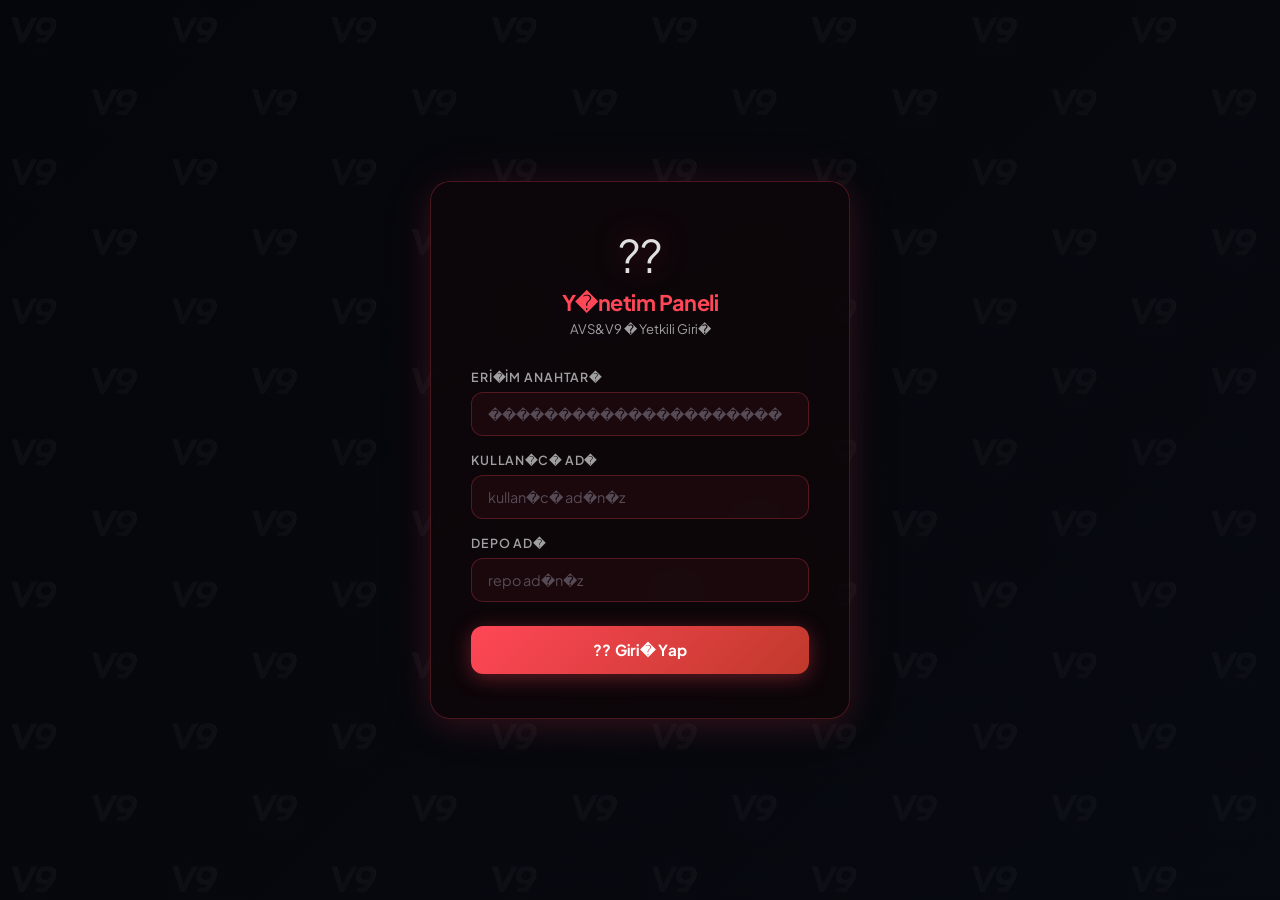
==== admin.html @ 664468aa "13.08.21.58" ====
<!DOCTYPE html>
<html lang="tr" data-theme="dark" data-admin-page>

<head>
    <meta charset="UTF-8">
    <meta name="viewport" content="width=device-width, initial-scale=1.0">
    <title>Y�netim Paneli | AVS&V9</title>
    <meta name="robots" content="noindex, nofollow">
    <link rel="icon" type="image/png" href="resimler/site-ikonu.webp">

    <link rel="preconnect" href="https://fonts.googleapis.com">
    <link rel="preconnect" href="https://fonts.gstatic.com" crossorigin>
    <link rel="stylesheet"
        href="https://fonts.googleapis.com/css2?family=Plus+Jakarta+Sans:ital,wght@0,300;0,400;0,500;0,600;0,700;0,800;1,400&display=swap">

    <link rel="stylesheet" href="style.css">
    <link rel="stylesheet" href="admin.css">
</head>

<body>

    <!-- ======= Y�KLEME OVERLAY ======= -->
    <div class="admin-loading" id="adminLoading">
        <div class="admin-loading-spinner"></div>
        <div class="admin-loading-text" id="adminLoadingText">Kaydediliyor...</div>
    </div>

    <!-- ======= TOAST MESAJLARI ======= -->
    <div class="admin-toast-wrap" id="adminToastWrap"></div>

    <!-- ======= G�R�� EKRANI ======= -->
    <div id="adminLoginScreen" class="admin-login-wrap" style="display:none;">
        <div class="admin-login-card">
            <div class="admin-login-logo">??</div>
            <h1 class="admin-login-title">Y�netim Paneli</h1>
            <p class="admin-login-sub">AVS&V9 � Yetkili Giri�</p>

            <div class="admin-field">
                <label for="adminGithubToken">Eri�im Anahtar�</label>
                <input type="password" id="adminGithubToken" placeholder="���������������������" autocomplete="off"
                    spellcheck="false">
            </div>
            <div class="admin-field">
                <label for="adminRepoOwner">Kullan�c� Ad�</label>
                <input type="text" id="adminRepoOwner" placeholder="kullan�c� ad�n�z" autocomplete="off">
            </div>
            <div class="admin-field">
                <label for="adminRepoName">Depo Ad�</label>
                <input type="text" id="adminRepoName" placeholder="repo ad�n�z" autocomplete="off">
            </div>

            <button class="admin-login-btn" id="adminLoginBtn">
                ?? Giri� Yap
            </button>
            <div class="admin-login-error" id="adminLoginError"></div>
        </div>
    </div>

    <!-- ======= ANA PANEL======= -->
    <div id="adminPanel" style="display:none;">

        <!-- NAVBAR -->
        <nav class="admin-navbar">
            <div class="admin-nav-brand">
                <span class="admin-nav-logo">??? AVS&V9</span>
                <span class="admin-nav-badge">Y�NET�M PANEL�</span>
            </div>
            <div class="admin-nav-controls">
                <button class="admin-nav-btn" id="adminThemeToggle" title="Temay� De�i�tir">
                    <span id="adminThemeIcon">??</span>
                </button>
                <button class="admin-nav-btn" id="adminLangToggle" title="Dili De�i�tir">
                    ?? <span id="adminLangLabel">TR</span>
                </button>
                <button class="admin-nav-btn" id="adminAutoTranslateBtn"
                    title="Bo� �ngilizce alanlar� otomatik �evir (Google Translate)">
                    ?? Otomatik �evir
                </button>
                <button class="admin-nav-btn admin-logout-btn" id="adminLogoutBtn">
                    ?? ��k�� Yap
                </button>
            </div>
        </nav>

        <!-- PANEL ��ER��� -->
        <div class="admin-page">
            <div class="admin-container">

                <div class="admin-page-header">
                    <h1 class="admin-page-title">?? Site Kontrol Merkezi</h1>
                    <p class="admin-page-sub">T�m de�i�iklikler otomatik olarak kaydedilir ve site 15 saniyede
                        g�ncellenir.</p>
                </div>

                <!-- SEKMELER -->
                <div class="admin-tabs" role="tablist">
                    <button class="admin-tab-btn active" data-tab="tab-anasayfa" role="tab">
                        ?? Anasayfa
                    </button>
                    <button class="admin-tab-btn" data-tab="tab-detay" role="tab">
                        ?? Proje Detaylar�
                    </button>
                    <button class="admin-tab-btn" data-tab="tab-sayfalar" role="tab">
                        ?? SSS &amp; Yasal
                    </button>
                    <button class="admin-tab-btn" data-tab="tab-sosyal" role="tab">
                        ?? Sosyal Medya
                    </button>
                </div>

                <!-- ============================================================
                     SEKME 1: ANASAYFA Y�NET�M�
                     ============================================================ -->
                <div class="admin-tab-content active" id="tab-anasayfa">

                    <div class="admin-card">
                        <div class="admin-card-header">
                            <h2 class="admin-card-title">
                                <span>???</span> Hero Carousel G�rselleri
                            </h2>
                            <span style="font-size:0.78rem;color:var(--text-secondary)">10 saniyede bir ge�i�</span>
                        </div>

                        <div class="slider-img-grid" id="sliderImgGrid">
                        </div>

                        <label class="admin-upload-area" id="sliderUploadArea" for="sliderFileInput">
                            <div class="upload-icon">??</div>
                            <div class="upload-text">
                                <strong>T�kla veya s�r�kle-b�rak</strong><br>
                                PNG, JPG, GIF, WebP � Max 5MB
                            </div>
                            <input type="file" id="sliderFileInput" accept="image/*,image/gif" multiple>
                        </label>
                    </div>

                    <!-- 1B: Projelerim Listesi -->
                    <div class="admin-card">
                        <div class="admin-card-header">
                            <h2 class="admin-card-title">
                                <span>??</span> Projelerim Listesi
                            </h2>
                            <button class="admin-btn admin-btn-primary admin-btn-sm" id="addProjectBtn">
                                + Yeni Proje
                            </button>
                        </div>

                        <div class="admin-project-list" id="adminProjectList">

                        </div>
                    </div>
                </div>

                <!-- ============================================================
                     : PROJE DETAY Y�NET�M�
                     ============================================================ -->
                <div class="admin-tab-content" id="tab-detay">

                    <div class="admin-card">
                        <div class="admin-card-header">
                            <h2 class="admin-card-title"><span>??</span> Proje Se�</h2>
                        </div>
                        <div class="admin-project-selector" id="detailProjectSelector">

                        </div>
                    </div>


                    <div id="detailEditorWrap" style="display:none;">

                        <div class="admin-card">
                            <div class="admin-card-header">
                                <h2 class="admin-card-title"><span>??</span> Proje G�rselleri</h2>
                                <span style="font-size:0.75rem;color:var(--text-secondary)">Dikey � portre modunda,
                                    Yatay � tam geni�lik a��l�r</span>
                            </div>
                            <div class="screenshot-grid" id="screenshotGrid"></div>
                            <label class="admin-upload-area" for="screenshotFileInput">
                                <div class="upload-icon">??</div>
                                <div class="upload-text">
                                    <strong>G�rsel ekle</strong><br>
                                    PNG, JPG, WebP � Dikey veya Yatay olabilir
                                </div>
                                <input type="file" id="screenshotFileInput" accept="image/*" multiple>
                            </label>
                        </div>

                        <div class="admin-card">
                            <div class="admin-card-header">
                                <h2 class="admin-card-title"><span>???</span> Proje Kimlik Bilgileri</h2>
                            </div>

                            <div style="display:grid;grid-template-columns:1fr 1fr;gap:14px;">
                                <div class="admin-form-group">
                                    <label>Proje Ad� (TR)</label>
                                    <input type="text" id="detailName">
                                </div>
                                <div class="admin-form-group">
                                    <label>Proje Ad� (EN)</label>
                                    <input type="text" id="detailNameEN">
                                </div>
                            </div>

                            <div style="display:grid;grid-template-columns:1fr 1fr 1fr;gap:14px;">
                                <div class="admin-form-group">
                                    <label>Uygulama Boyutu</label>
                                    <input type="text" id="detailSize" placeholder="~15 MB">
                                </div>
                                <div class="admin-form-group">
                                    <label>Ya� S�n�r�</label>
                                    <input type="text" id="detailAgeRating" placeholder="3+">
                                </div>
                            </div>

                            <div class="admin-form-group">
                                <label>?? Sistem Gereksinimleri (Her sat�ra bir gereksinim)</label>
                                <textarea id="detailRequirements" rows="3"
                                    placeholder="?? Min. Android 8.0&#10;?? 2GB RAM"></textarea>
                            </div>

                            <div class="admin-form-group">
                                <label>Uygulama Logosu (Dosya yolu veya URL)</label>
                                <input type="text" id="detailLogo" placeholder="resimler/uygulama_logo.webp">
                            </div>
                            <div class="admin-form-group">
                                <label>Kapak G�rseli (Proje listesi i�in)</label>
                                <input type="text" id="detailThumbnail" placeholder="resimler/projeler-resmi1.webp">
                            </div>

                            <!-- Android / Play Store Toggle -->
                            <div class="admin-toggle-row" id="androidToggleRow">
                                <div>
                                    <div class="admin-toggle-label">?? Android / Play Store Entegrasyonu</div>
                                    <div class="admin-toggle-desc">�ndirme say�s�, puan, izinler ve Play Store butonu
                                        g�r�ns�n m�?</div>
                                </div>
                                <label class="admin-toggle">
                                    <input type="checkbox" id="detailIsAndroid">
                                    <span class="admin-toggle-slider"></span>
                                </label>
                            </div>

                            <!-- Play Store Alanlar� -->
                            <div id="playStoreFields"
                                style="display:none;margin-top:14px;padding-top:14px;border-top:1px solid var(--admin-border);">
                                <div
                                    style="display:grid;grid-template-columns:1fr 1fr 1fr;gap:14px;margin-bottom:14px;">
                                    <div class="admin-form-group">
                                        <label>�ndirme Say�s�</label>
                                        <input type="text" id="detailDownloads" placeholder="10B+">
                                    </div>
                                    <div class="admin-form-group">
                                        <label>Puan</label>
                                        <input type="text" id="detailRating" placeholder="4.8 ?">
                                    </div>
                                    <div class="admin-form-group">
                                        <label>Min. Android</label>
                                        <input type="text" id="detailMinAndroid" placeholder="Android 8.0 / API 26">
                                    </div>
                                </div>
                                <div class="admin-form-group">
                                    <label>Play Store Linki</label>
                                    <input type="url" id="detailPlayStoreUrl"
                                        placeholder="https://play.google.com/store/apps/details?id=...">
                                </div>
                                <div class="admin-form-group">
                                    <label>Gerekli �zinler (Her sat�ra bir izin)</label>
                                    <textarea id="detailPermissions" rows="4"
                                        placeholder="?? Konum (�n plan & Arka plan)&#10;?? Bildirimler&#10;?? �nternet Eri�imi"></textarea>
                                </div>
                            </div>
                        </div>

                        <!-- : Uygulama Hakk�nda -->
                        <div class="admin-card">
                            <div class="admin-card-header">
                                <h2 class="admin-card-title"><span>??</span> Uygulama Hakk�nda</h2>
                            </div>
                            <div class="admin-form-group">
                                <label>A��klama (TR) � Her paragraf ayr� sat�r</label>
                                <textarea id="detailDescTR" rows="5"
                                    placeholder="V9 uygulamas�...&#10;&#10;�zellik a��klamalar�...&#10;&#10;?? �zellik 1 | ?? �zellik 2"></textarea>
                            </div>
                            <div class="admin-form-group">
                                <label>A��klama (EN) � Her paragraf ayr� sat�r</label>
                                <textarea id="detailDescEN" rows="5"
                                    placeholder="V9 app...&#10;&#10;Feature descriptions...&#10;&#10;?? Feature 1 | ?? Feature 2"></textarea>
                            </div>
                        </div>

                        <!-- : S�r�m Ge�mi�i -->
                        <div class="admin-card">
                            <div class="admin-card-header">
                                <h2 class="admin-card-title"><span>??</span> S�r�m Ge�mi�i</h2>
                                <button class="admin-btn admin-btn-primary admin-btn-sm" id="addChangelogBtn">
                                    + Yeni S�r�m
                                </button>
                            </div>
                            <div class="changelog-list" id="changelogList"></div>
                        </div>


                        <div style="display:flex;justify-content:flex-end;gap:12px;margin-top:4px;">
                            <button class="admin-btn admin-btn-primary admin-btn-lg" id="saveDetailBtn">
                                ?? De�i�iklikleri Kaydet
                            </button>
                        </div>
                    </div>
                </div>

                <!-- ============================================================
                     SEKME 3: SSS & YASAL SAYFALAR
                     ============================================================ -->
                <div class="admin-tab-content" id="tab-sayfalar">


                    <div class="admin-card">
                        <div class="admin-card-header">
                            <h2 class="admin-card-title"><span>?</span> SSS Y�netimi</h2>
                            <button class="admin-btn admin-btn-primary admin-btn-sm" id="addFaqCatBtn">
                                + Kategori Ekle
                            </button>
                        </div>
                        <div id="faqAdminList"></div>
                    </div>

                    <!-- SSS Kaydet -->
                    <div style="display:flex;justify-content:flex-end;margin-bottom:24px;">
                        <button class="admin-btn admin-btn-primary admin-btn-lg" id="saveFaqBtn">
                            ?? SSS Kaydet
                        </button>
                    </div>

                    <!-- : Gizlilik Politikas� -->
                    <div class="admin-card">
                        <div class="admin-card-header">
                            <h2 class="admin-card-title"><span>??</span> Gizlilik Politikas�</h2>
                            <button class="admin-btn admin-btn-sm" id="addPrivacySecBtn">+ B�l�m Ekle</button>
                        </div>
                        <div class="legal-date-row">
                            <label>Son G�ncelleme:</label>
                            <input type="date" id="privacyDate">
                            <button class="admin-btn admin-btn-sm" id="setPrivacyTodayBtn">?? Bug�n</button>
                        </div>
                        <div id="privacyAdminList"></div>
                    </div>

                    <!-- : Kullan�m Ko�ullar� -->
                    <div class="admin-card">
                        <div class="admin-card-header">
                            <h2 class="admin-card-title"><span>??</span> Kullan�m Ko�ullar�</h2>
                            <button class="admin-btn admin-btn-sm" id="addTermsSecBtn">+ B�l�m Ekle</button>
                        </div>
                        <div class="legal-date-row">
                            <label>Son G�ncelleme:</label>
                            <input type="date" id="termsDate">
                            <button class="admin-btn admin-btn-sm" id="setTermsTodayBtn">?? Bug�n</button>
                        </div>
                        <div id="termsAdminList"></div>
                    </div>

                    <!-- Yasal Kaydet -->
                    <div style="display:flex;justify-content:flex-end;gap:12px;margin-top:4px;">
                        <button class="admin-btn admin-btn-primary admin-btn-lg" id="saveLegalBtn">
                            ?? Yasal Sayfalar� Kaydet
                        </button>
                    </div>
                </div>

                <!-- ============================================================
                     SEKME 4: SOSYAL MEDYA Y�NET�M�
                     ============================================================ -->
                <div class="admin-tab-content" id="tab-sosyal">
                    <div class="admin-card">
                        <div class="admin-card-header">
                            <div>
                                <h2 class="admin-card-title">
                                    <span>??</span> Sosyal Medya Ak�� Y�netimi
                                </h2>
                                <p style="font-size:0.8rem;color:var(--text-secondary);margin:4px 0 0;">
                                    Instagram, TikTok, YouTube ve X (Twitter) hesaplar�ndan g�ncel payla��mlar.
                                </p>
                            </div>
                            <button class="admin-btn admin-btn-primary admin-btn-lg" id="fetchSocialFeedBtn">
                                ?? Rastgele G�nderi �ek / Yenile
                            </button>
                        </div>

                        <div
                            style="padding:12px 16px;background:rgba(255,71,87,0.06);border:1px solid var(--admin-border);border-radius:12px;margin-bottom:20px;font-size:0.82rem;color:var(--text-secondary);">
                            ?? <strong>Overwriting Kural�:</strong> Her yenilemede yeni g�nderiler eskilerinin �zerine
                            yaz�l�r. B�ylece sunucuda gereksiz dosya veya i�erik birikmesi tamamen �nlenir. Videolar�n
                            sadece kapak g�rselleri �ekilir.
                        </div>

                        <div class="admin-card-header" style="margin-bottom:12px;">
                            <span style="font-size:0.85rem;font-weight:700;color:var(--admin-accent);"
                                id="socialLastUpdatedLabel">
                                Son G�ncelleme: -
                            </span>
                        </div>

                        <div class="slider-img-grid" id="socialAdminList"
                            style="grid-template-columns: repeat(auto-fill, minmax(230px, 1fr));">
                        </div>
                    </div>
                </div>

            </div>
        </div>


        <div class="admin-save-bar" id="adminSaveBar">
            <div class="admin-save-bar-text">Kaydedilmemi� de�i�iklikler var</div>
            <div class="admin-save-actions">
                <button class="admin-btn admin-btn-sm" id="discardChangesBtn">�ptal</button>
                <button class="admin-btn admin-btn-primary admin-btn-sm" id="saveAllBtn">?? Hepsini Kaydet</button>
            </div>
        </div>

    </div>

    <!-- ======= MODALLER ======= -->


    <div class="verification-modal" id="projectModal" aria-hidden="true" inert>
        <div class="verification-card" role="dialog"
            style="max-width:520px;width:95%;border:1.5px solid var(--admin-border);max-height: 90vh;overflow-y: auto;">
            <h3 id="projectModalTitle" style="color:var(--admin-accent);margin:0 0 20px;">Proje Ekle</h3>
            <div style="display:grid;gap:12px;">
                <div class="admin-form-group">
                    <label>Proje Ad� (TR)</label>
                    <input type="text" id="pmName" placeholder="V9 Uygulama Ad�">
                </div>
                <div class="admin-form-group">
                    <label>Proje Ad� (EN)</label>
                    <input type="text" id="pmNameEN" placeholder="V9 App Name">
                </div>
                <div class="admin-form-group">
                    <label>K�sa A��klama (TR)</label>
                    <textarea id="pmDesc" rows="2" placeholder="K�sa a��klama..."></textarea>
                </div>
                <div class="admin-form-group">
                    <label>Slug (URL k�sm�)</label>
                    <input type="text" id="pmSlug" placeholder="yeni-proje">
                </div>
                <div class="admin-form-group">
                    <label>Durum</label>
                    <div id="pmStatusContainer" style="display:flex; flex-direction:column; gap:8px;"></div>
                    <button type="button" class="admin-btn admin-btn-sm" id="pmAddStatusBtn" style="margin-top:8px;">?
                        Yeni Durum Ekle</button>
                </div>
                <div class="admin-form-group">
                    <label>Etiketler (virg�lle ayr�lm��)</label>
                    <input type="text" id="pmTags" placeholder="?? Mobil, ??? Harita">
                </div>
                <div class="admin-form-group">
                    <label>Kapak G�rseli URL veya Dosya Yolu</label>
                    <input type="text" id="pmThumbnail" placeholder="resimler/proje-kapak.webp">
                </div>
                <div class="admin-form-group" style="margin-top:-8px;">
                    <label>veya Dosyadan Y�kle</label>
                    <label class="admin-upload-area" for="pmThumbnailFile" style="padding:16px 20px;">
                        <div class="upload-icon" style="font-size:1.6rem;margin-bottom:4px;">??</div>
                        <div class="upload-text" style="font-size:0.78rem;">Kapak g�rseli se� (16:9 �nerilen)</div>
                        <input type="file" id="pmThumbnailFile" accept="image/*">
                    </label>
                </div>
            </div>
            <div class="verification-actions" style="margin-top:20px;">
                <button class="verify-btn" id="projectModalSave" style="background:var(--admin-accent);">??
                    Kaydet</button>
                <button class="cancel-btn" id="projectModalCancel">�ptal</button>
            </div>
        </div>
    </div>

    <div class="verification-modal" id="changelogModal" aria-hidden="true" inert>
        <div class="verification-card" role="dialog"
            style="max-width:480px;width:95%;border:1.5px solid var(--admin-border);">
            <h3 id="changelogModalTitle" style="color:var(--admin-accent);margin:0 0 20px;">S�r�m Ekle</h3>
            <div style="display:grid;gap:12px;">
                <div style="display:grid;grid-template-columns:1fr 1fr;gap:12px;">
                    <div class="admin-form-group">
                        <label>Versiyon No</label>
                        <input type="text" id="clVersion" placeholder="v1.0.2">
                    </div>
                    <div class="admin-form-group">
                        <label>Tarih</label>
                        <input type="date" id="clDate">
                    </div>
                </div>
                <div class="admin-form-group">
                    <label>S�r�m T�r�</label>
                    <select id="clType">
                        <option value="major">?? Major (B�y�k G�ncelleme)</option>
                        <option value="minor">?? Minor (K���k G�ncelleme)</option>
                        <option value="fix">?? Fix (Hata D�zeltme)</option>
                        <option value="feature">?? �zellik Eklemesi</option>
                        <option value="initial">?? �lk S�r�m</option>
                    </select>
                </div>
                <div class="admin-form-group">
                    <label>De�i�iklikler (Her sat�ra bir madde)</label>
                    <textarea id="clNotes" rows="5"
                        placeholder="Yeni �zellik eklendi&#10;Hata d�zeltildi&#10;Performans iyile�tirildi"></textarea>
                </div>
            </div>
            <div class="verification-actions" style="margin-top:20px;">
                <button class="verify-btn" id="changelogModalSave" style="background:var(--admin-accent);">??
                    Kaydet</button>
                <button class="cancel-btn" id="changelogModalCancel">�ptal</button>
            </div>
        </div>
    </div>

    <!-- SSS Madde Ekle Modal -->
    <div class="verification-modal" id="faqItemModal" aria-hidden="true" inert>
        <div class="verification-card" role="dialog"
            style="max-width:480px;width:95%;border:1.5px solid var(--admin-border);">
            <h3 id="faqItemModalTitle" style="color:var(--admin-accent);margin:0 0 20px;">SSS Madde Ekle</h3>
            <div style="display:grid;gap:12px;">
                <div class="admin-form-group">
                    <label>Soru</label>
                    <input type="text" id="faqQ" placeholder="Uygulama neden...?">
                </div>
                <div class="admin-form-group">
                    <label>Cevap</label>
                    <textarea id="faqA" rows="4" placeholder="A��klama metni..."></textarea>
                </div>
            </div>
            <div class="verification-actions" style="margin-top:20px;">
                <button class="verify-btn" id="faqItemSave" style="background:var(--admin-accent);">?? Kaydet</button>
                <button class="cancel-btn" id="faqItemCancel">�ptal</button>
            </div>
        </div>
    </div>

    <script src="https://cdn.jsdelivr.net/npm/sortablejs@latest/Sortable.min.js"></script>
    <script src="script.js" defer></script>
    <script src="admin.js?v=3.2" defer></script>

    <!-- LiGHTBOX -->
    <div class="admin-lightbox" id="adminLightbox">
        <img id="adminLightboxImg" src="" alt="">
        <button class="admin-lightbox-close" id="adminLightboxClose">�</button>
    </div>

</body>

</html>
---- style.css ----
/* === RENKLER — Dark Mode  === */
:root {
    --bg-color: #121212;
    --surface-color: #1e1e1e;
    --text-primary: #e0e0e0;
    --text-secondary: #a0a0a0;
    --accent-color: #00adb5;
    --bg-gradient-start: rgba(6, 8, 15, 0.72);
    --bg-gradient-end: rgba(8, 12, 20, 0.78);
    --nav-bg: rgba(18, 18, 18, 0.8);
    --info-panel-bg: rgba(30, 30, 30, 0.9);
    --color-success: #2ecc71;
    --color-success-bg: rgba(46, 204, 113, 0.05);
    --color-success-ring: rgba(46, 204, 113, 0.12);
    --color-error: #e74c3c;
    --color-error-bg: rgba(231, 76, 60, 0.05);
    --color-error-ring: rgba(231, 76, 60, 0.12);
    --color-warning: #f0c830;
    --color-warning-bg: rgba(255, 200, 50, 0.10);
    --color-warning-border: rgba(255, 200, 50, 0.30);
    --card-max-width: min(95vw, 980px);
    --footer-bg: rgba(10, 10, 10, 0.85);
    --border-color: #333;
}

/* === Light Mode === */
[data-theme="light"] {
    --bg-color: #f4f6f9;
    --surface-color: #ffffff;
    --text-primary: #1a1a2e;
    --text-secondary: #5a5a7a;
    --accent-color: #008b92;
    --bg-gradient-start: rgba(220, 230, 245, 0.85);
    --bg-gradient-end: rgba(200, 215, 235, 0.90);
    --nav-bg: rgba(255, 255, 255, 0.85);
    --info-panel-bg: rgba(255, 255, 255, 0.95);
    --color-success: #1a9e52;
    --color-success-bg: rgba(26, 158, 82, 0.06);
    --color-success-ring: rgba(26, 158, 82, 0.14);
    --color-error: #c0392b;
    --color-error-bg: rgba(192, 57, 43, 0.06);
    --color-error-ring: rgba(192, 57, 43, 0.14);
    --color-warning: #b8860b;
    --color-warning-bg: rgba(184, 134, 11, 0.08);
    --color-warning-border: rgba(184, 134, 11, 0.25);
    --footer-bg: rgba(230, 235, 245, 0.95);
    --border-color: #d0d5df;
}

[data-theme="light"] body {
    background: linear-gradient(135deg, var(--bg-gradient-start), var(--bg-gradient-end));
}

/* === SCROLLBAR === */
::-webkit-scrollbar {
    width: 8px;
}

::-webkit-scrollbar-track {
    background: var(--bg-color);
}

::-webkit-scrollbar-thumb {
    background: #333;
    border-radius: 10px;
}

::-webkit-scrollbar-thumb:hover {
    background: var(--accent-color);
}

/* === RESET === */
* {
    margin: 0;
    padding: 0;
    box-sizing: border-box;
    font-family: 'Plus Jakarta Sans', 'Segoe UI', sans-serif;
}


button:focus-visible,
a:focus-visible,
input:focus-visible,
textarea:focus-visible,
select:focus-visible {
    outline: 2px solid var(--accent-color);
    outline-offset: 3px;
    border-radius: 4px;
}

@media (prefers-reduced-motion: no-preference) {
    html {
        scroll-behavior: smooth;
    }
}

html {
    overflow-x: hidden;
}

body {
    min-height: 100vh;
    background:
        linear-gradient(135deg, var(--bg-gradient-start), var(--bg-gradient-end)),
        url("resimler/arkaplan.webp") center/cover no-repeat fixed;
    color: var(--text-primary);
    transition: background-color 0.35s ease, color 0.35s ease;
}

body.modal-open {
    overflow: hidden !important;
}

/* === BÖLÜM KAPETİCİ === */
.snap-container {
    min-height: 100vh;
    background: transparent;
}


/* === NAV === */
.navbar {
    position: fixed;
    top: 0;
    width: 100%;
    padding: 0.875rem 2.5rem;
    display: flex;
    justify-content: space-between;
    align-items: center;
    background: var(--nav-bg);
    backdrop-filter: blur(15px);
    z-index: 1000;
    border-bottom-left-radius: 20px;
    border-bottom-right-radius: 20px;
    box-shadow: 0 4px 15px rgba(0, 0, 0, 0.3);
    gap: 16px;
    transition: background 0.35s ease;
}

.logo {
    font-weight: bold;
    font-size: 1.5rem;
    color: var(--text-primary);
    flex-shrink: 0;
}

.nav-links {
    list-style: none;
    display: flex;
    gap: 24px;
    flex: 1;
    justify-content: center;
}

.nav-links a {
    text-decoration: none;
    color: var(--text-primary);
    font-weight: 600;
    position: relative;
    padding-bottom: 2px;
    font-size: 0.92rem;
    transition: color 0.3s ease;
}

.nav-links a::after {
    content: '';
    position: absolute;
    bottom: -4px;
    left: 0;
    width: 0;
    height: 2px;
    background: var(--accent-color);
    border-radius: 2px;
    transition: width 0.3s ease;
}

.nav-links a:hover,
.nav-links a.active {
    color: var(--accent-color);
}

.nav-links a:hover::after,
.nav-links a.active::after {
    width: 100%;
}

/* === NAV KONTROL BUTONLARI (Tema / Dil) === */
.nav-controls {
    display: flex;
    align-items: center;
    gap: 8px;
    flex-shrink: 0;
}

.nav-ctrl-btn {
    display: flex;
    align-items: center;
    gap: 4px;
    background: rgba(0, 173, 181, 0.08);
    border: 1px solid rgba(0, 173, 181, 0.22);
    border-radius: 999px;
    padding: 6px 12px;
    cursor: pointer;
    font-size: 0.82rem;
    font-weight: 600;
    color: var(--text-primary);
    font-family: inherit;
    transition: background 0.25s ease, border-color 0.25s ease, transform 0.2s ease;
    white-space: nowrap;
}

.nav-ctrl-btn:hover {
    background: rgba(0, 173, 181, 0.18);
    border-color: var(--accent-color);
    transform: translateY(-2px);
}

/* === HAMBURGER === */
.hamburger {
    display: none;
    cursor: pointer;
    background: none;
    border: none;
    padding: 0;
    line-height: 0;
    min-width: 44px;
    min-height: 44px;
    align-items: center;
    justify-content: center;
    flex-direction: column;
    gap: 5px;
}

.hamburger:focus-visible {
    outline: 2px solid var(--accent-color);
    outline-offset: 4px;
    border-radius: 4px;
}

.hamburger .bar {
    display: block;
    width: 25px;
    height: 3px;
    margin: 5px auto;
    background-color: var(--text-primary);
    transition: all 0.3s ease-in-out;
    border-radius: 3px;
}

/* === BÖLÜMLER === */
.section {
    width: 100%;
    padding: 60px 20px;
    display: flex;
    flex-direction: column;
    align-items: center;
}

#anasayfa {
    min-height: calc(100vh - 60px);
    justify-content: center;
    padding-top: 100px;
    padding-bottom: 40px;
}

.section-title {
    font-size: clamp(1.8rem, 4vw, 2.5rem);
    margin-bottom: 20px;
    background: var(--surface-color);
    padding: 10px 40px;
    border-radius: 50px;
    border: 1px solid var(--border-color);
    display: inline-block;
    max-width: min(90vw, 600px);
    word-break: break-word;
    text-align: center;
    transition: background 0.35s ease, border-color 0.35s ease;
}

.section-intro {
    text-align: center;
    max-width: 700px;
    margin: 0 auto 28px;
    color: var(--text-secondary);
    font-size: 1rem;
    line-height: 1.7;
}

.info-panel {
    background: var(--info-panel-bg);
    border: 1px solid rgba(255, 255, 255, 0.08);
    border-radius: 24px;
    padding: 18px 24px;
    box-shadow: 0 8px 24px rgba(0, 0, 0, 0.2);
    backdrop-filter: blur(8px);
    transition: background 0.35s ease;
}

[data-theme="light"] .info-panel {
    border-color: rgba(0, 0, 0, 0.08);
}

.hero-panel {
    width: var(--card-max-width);
    max-width: var(--card-max-width);
    text-align: center;
    margin: 0 auto;
}

.hero-panel h1 {
    margin-bottom: 8px;
    font-size: clamp(2rem, 4vw, 3rem);
}

.hero-panel p {
    color: var(--text-secondary);
    font-size: 1.05rem;
    line-height: 1.7;
}

.scroll-indicator {
    display: flex;
    flex-direction: column;
    align-items: center;
    gap: 6px;
    margin-top: 18px;
    color: var(--text-secondary);
    font-size: 0.78rem;
    letter-spacing: 0.05em;
    opacity: 0.8;
}

.arrow-down {
    width: 10px;
    height: 10px;
    border-right: 2px solid var(--accent-color);
    border-bottom: 2px solid var(--accent-color);
    transform: rotate(45deg);
    animation: scrollBounce 1.8s infinite;
}

@keyframes scrollBounce {

    0%,
    20%,
    50%,
    80%,
    100% {
        transform: translateY(0) rotate(45deg);
    }

    40% {
        transform: translateY(6px) rotate(45deg);
    }

    60% {
        transform: translateY(3px) rotate(45deg);
    }
}

/* === SLIDER === */
.slider-container {
    width: var(--card-max-width);
    max-width: var(--card-max-width);
    height: clamp(360px, 58vh, 660px);
    position: relative;
    border-radius: 30px;
    overflow: hidden;
    box-shadow: 0 10px 30px rgba(0, 0, 0, 0.5);
    margin-bottom: 30px;
    background: #000;
}

.slide {
    width: 100%;
    height: 100%;
    object-fit: cover;
    object-position: center;
    position: absolute;
    opacity: 0;
    transition: opacity 1s ease-in-out;
}

.slide.active {
    opacity: 1;
}

/* === BENTO GRID === */
.bento-grid {
    display: grid;
    grid-template-columns: 2fr 1fr;
    grid-template-rows: auto auto;
    gap: 20px;
    width: var(--card-max-width);
    max-width: var(--card-max-width);
    margin: 0 auto;
}

.bento-card {
    display: flex;
    flex-direction: row;
    flex-wrap: wrap;
    align-items: stretch;
    min-height: 180px;
    border-radius: 20px;
    overflow: hidden;
    border: 1px solid rgba(255, 255, 255, 0.07);
    background: var(--surface-color);
    cursor: pointer;
    transition: transform 0.35s cubic-bezier(0.25, 0.8, 0.25, 1),
        box-shadow 0.35s cubic-bezier(0.25, 0.8, 0.25, 1),
        border-color 0.35s ease, background 0.35s ease;
    box-shadow: 0 4px 20px rgba(0, 0, 0, 0.3);
}

[data-theme="light"] .bento-card {
    border-color: rgba(0, 0, 0, 0.08);
    box-shadow: 0 4px 20px rgba(0, 0, 0, 0.1);
}


.bento-large {
    grid-row: span 2;
    box-shadow: inset 4px 0 0 var(--accent-color),
        0 6px 28px rgba(0, 173, 181, 0.18),
        0 2px 8px rgba(0, 0, 0, 0.3),
        0 0 40px rgba(0, 173, 181, 0.08);
}


.bento-card:hover {
    transform: translateY(-5px);
    box-shadow: 0 14px 38px rgba(0, 173, 181, 0.22), 0 2px 8px rgba(0, 0, 0, 0.4);
    border-color: var(--accent-color);
}

.bento-img-wrap {
    position: relative;
    width: 220px;
    flex-shrink: 0;
    overflow: hidden;
    align-self: stretch;
    display: flex;
    align-items: center;
    justify-content: center;
    background: var(--surface-color);
    transition: background 0.35s ease;
}

.bento-large .bento-img-wrap {
    width: 280px;
}

.bento-small .bento-img-wrap {
    width: 220px;
}

.bento-img-wrap img {
    width: 100%;
    height: 100%;
    object-fit: cover;
    max-width: 100%;
    object-position: center;
    display: block;
    transition: transform 0.45s ease;
}

.bento-card:hover .bento-img-wrap img {
    transform: scale(1.06);
}

.bento-overlay {
    position: absolute;
    top: 0;
    bottom: 0;
    right: 0;
    width: 25px;
    background: linear-gradient(to right, transparent, var(--surface-color));
    pointer-events: none;
    transition: background 0.35s ease;
}

.bento-body {
    flex: 1;
    padding: 18px 22px;
    display: flex;
    flex-direction: column;
    justify-content: center;
    gap: 8px;
    background: var(--surface-color);
    transition: background 0.35s ease;
}

.bento-large .bento-body {
    padding: 22px 28px;
}

.bento-body h3 {
    font-size: clamp(1rem, 2.5vw, 1.15rem);
    color: var(--text-primary);
    margin: 0;
    line-height: 1.35;
}

.bento-large .bento-body h3 {
    font-size: clamp(1.2rem, 3vw, 1.4rem);
}

.bento-body p {
    font-size: 0.83rem;
    color: var(--text-secondary);
    line-height: 1.55;
    margin: 0;
}

/* === ETİKETLER === */
.bento-tags {
    display: flex;
    flex-wrap: wrap;
    gap: 5px;
    margin-bottom: 6px;
}

.tag {
    display: inline-block;
    padding: 3px 9px;
    border-radius: 999px;
    font-size: 0.68rem;
    font-weight: 600;
    background: rgba(0, 173, 181, 0.12);
    color: var(--accent-color);
    border: 1px solid rgba(0, 173, 181, 0.25);
    letter-spacing: 0.02em;
}

.tag-live {
    background: rgba(0, 200, 120, 0.12);
    border-color: rgba(0, 200, 120, 0.35);
    color: var(--color-success);
}

.tag-soon {
    background: var(--color-warning-bg);
    border-color: var(--color-warning-border);
    color: var(--color-warning);
}

.tag-wip {
    background: rgba(100, 180, 255, 0.12);
    border-color: rgba(100, 180, 255, 0.35);
    color: #64b4ff;
}

.tag-inactive {
    background: rgba(160, 160, 160, 0.08);
    border-color: rgba(160, 160, 160, 0.20);
    color: var(--text-secondary);
    text-decoration: line-through;
    opacity: 0.75;
}

/* === HAKKINDA === */
.about-content {
    display: flex;
    flex-direction: column;
    align-items: center;
    width: 100%;
}

.skills-box {
    background: var(--surface-color);
    border: 1px solid var(--border-color);
    border-radius: 28px;
    padding: 22px 28px 24px;
    margin-top: 12px;
    width: var(--card-max-width);
    max-width: var(--card-max-width);
    text-align: center;
    box-shadow: 0 6px 20px rgba(0, 0, 0, 0.18);
    transition: background 0.35s ease, border-color 0.35s ease;
}

.skills-box-title {
    font-size: 0.88rem;
    font-weight: 700;
    color: var(--text-secondary);
    letter-spacing: 0.05em;
    text-transform: uppercase;
    margin: 0 0 14px;
}

.skills-chips {
    display: flex;
    flex-wrap: wrap;
    gap: 8px;
    justify-content: center;
}

.skill-chip {
    display: flex;
    align-items: center;
    gap: 6px;
    background: rgba(0, 173, 181, 0.07);
    border: 1px solid rgba(0, 173, 181, 0.18);
    border-radius: 999px;
    padding: 6px 14px;
    font-size: 0.82rem;
    font-weight: 500;
    color: var(--text-primary);
    cursor: default;
    transition: transform 0.22s ease, background 0.22s ease, border-color 0.22s ease;
}

.skill-chip:hover {
    transform: translateY(-3px);
    background: rgba(0, 173, 181, 0.15);
    border-color: var(--accent-color);
}

.skill-chip span {
    font-size: 1rem;
    line-height: 1;
}

.project-intro-box,
.about-intro-box {
    background: rgba(0, 173, 181, 0.06);
    border: 1px solid rgba(0, 173, 181, 0.20);
    border-radius: 28px;
    padding: 18px 28px;
    width: var(--card-max-width);
    max-width: var(--card-max-width);
    text-align: center;
    margin: 0 auto 20px;
    box-shadow: 0 4px 16px rgba(0, 173, 181, 0.08);
}

.project-intro-box p,
.about-intro-box p {
    color: var(--text-primary);
    font-size: 1.05rem;
    line-height: 1.65;
    font-weight: 500;
}

/* === KUTU ORTAK === */
.about-oval-box,
.contact-box {
    background: var(--surface-color);
    padding: clamp(24px, 4vw, 44px);
    border-radius: 40px;
    width: var(--card-max-width);
    max-width: var(--card-max-width);
    margin: 0 auto;
    text-align: center;
    border: 1px solid var(--border-color);
    box-shadow: 0 10px 30px rgba(0, 0, 0, 0.2);
    transition: background 0.35s ease, border-color 0.35s ease;
}

.about-oval-box p,
.contact-box p {
    color: var(--text-secondary);
    font-size: 1.1rem;
}

/* === İLETİŞİM SVG === */
.contact-illustration {
    width: 110px;
    height: 110px;
    margin: 24px auto 10px;
    color: var(--accent-color);
}

.contact-illustration svg {
    width: 100%;
    height: 100%;
    display: block;
}

/* === BUTON === */
.oval-btn {
    display: inline-block;
    margin-top: 20px;
    padding: 15px 40px;
    background: var(--accent-color);
    color: #121212;
    text-decoration: none;
    border: none;
    border-radius: 50px;
    font-weight: bold;
    cursor: pointer;
    font-size: 1rem;
    transition: background 0.3s ease,
        transform 0.3s cubic-bezier(0.25, 0.8, 0.25, 1),
        box-shadow 0.3s ease;
    box-shadow: 0 4px 14px rgba(0, 173, 181, 0.2);
}

.oval-btn:hover {
    background: #008b92;
    transform: translateY(-3px);
    box-shadow: 0 8px 24px rgba(0, 173, 181, 0.40);
}

.oval-btn:active {
    transform: translateY(-1px);
    box-shadow: 0 4px 12px rgba(0, 173, 181, 0.25);
}

/* === FORM === */
.contact-form {
    display: flex;
    flex-direction: column;
    gap: 14px;
    width: 100%;
    max-width: min(100%, 500px);
    margin: 0 auto;
}

.form-field {
    text-align: left;
}

.form-field label {
    display: block;
    font-size: 0.82rem;
    font-weight: 600;
    color: var(--text-secondary);
    margin-bottom: 6px;
    letter-spacing: 0.03em;
}

.form-field input {
    width: 100%;
    padding: 12px 18px;
    border-radius: 50px;
    border: 1.5px solid rgba(255, 255, 255, 0.12);
    background: rgba(255, 255, 255, 0.05);
    backdrop-filter: blur(10px);
    color: var(--text-primary);
    font-size: 0.95rem;
    font-family: inherit;
    outline: none;
    transition: border-color 0.35s ease, box-shadow 0.35s ease, background 0.35s ease;
}

[data-theme="light"] .form-field input {
    border-color: rgba(0, 0, 0, 0.15);
    background: rgba(0, 0, 0, 0.04);
}

.form-field input::placeholder {
    color: var(--text-secondary);
    opacity: 0.7;
}

.form-field input:focus {
    border-color: var(--accent-color);
    background: rgba(0, 173, 181, 0.05);
    box-shadow: 0 0 15px rgba(0, 173, 181, 0.25);
}

.form-field textarea {
    width: 100%;
    padding: 12px 18px;
    border-radius: 16px;
    border: 1.5px solid rgba(255, 255, 255, 0.12);
    background: rgba(255, 255, 255, 0.05);
    backdrop-filter: blur(10px);
    color: var(--text-primary);
    font-size: 0.95rem;
    font-family: inherit;
    outline: none;
    resize: vertical;
    min-height: 80px;
    transition: border-color 0.35s ease, box-shadow 0.35s ease, background 0.35s ease;
}

[data-theme="light"] .form-field textarea {
    border-color: rgba(0, 0, 0, 0.15);
    background: rgba(0, 0, 0, 0.04);
}

.form-field textarea::placeholder {
    color: var(--text-secondary);
    opacity: 0.7;
}

.form-field textarea:focus {
    border-color: var(--accent-color);
    background: rgba(0, 173, 181, 0.05);
    box-shadow: 0 0 15px rgba(0, 173, 181, 0.25);
}

.form-field.valid textarea {
    border-color: var(--color-success);
    background: var(--color-success-bg);
    box-shadow: 0 0 0 3px var(--color-success-ring);
}

.form-field.invalid textarea {
    border-color: var(--color-error);
    background: var(--color-error-bg);
    box-shadow: 0 0 0 3px var(--color-error-ring);
}

.form-field.valid input {
    border-color: var(--color-success);
    background: var(--color-success-bg);
    box-shadow: 0 0 0 3px var(--color-success-ring);
}

.form-field.invalid input {
    border-color: var(--color-error);
    background: var(--color-error-bg);
    box-shadow: 0 0 0 3px var(--color-error-ring);
}

.field-hint {
    display: block;
    font-size: 0.75rem;
    margin-top: 5px;
    padding-left: 16px;
    min-height: 1.1em;
    transition: color 0.3s ease;
}

.form-field.valid .field-hint {
    color: var(--color-success);
}

.form-field.invalid .field-hint {
    color: var(--color-error);
}

.contact-status {
    margin-top: 14px;
    min-height: 1.4em;
    color: var(--accent-color);
    font-weight: 600;
    font-size: 0.95rem;
}

/* === DOĞRULAMA MODELI === */
.verification-modal {
    position: fixed;
    inset: 0;
    background: rgba(0, 0, 0, 0.7);
    display: none;
    align-items: center;
    justify-content: center;
    padding: 20px;
    z-index: 2000;
}

.verification-modal.active {
    display: flex;
}

.verification-card {
    background: var(--surface-color);
    border: 1px solid var(--border-color);
    border-radius: 24px;
    padding: 28px;
    width: min(90vw, 360px);
    text-align: center;
    box-shadow: 0 15px 40px rgba(0, 0, 0, 0.25);
    transition: background 0.35s ease;
}

.verification-card h3 {
    margin-bottom: 10px;
}

.challenge-panel {
    margin: 16px 0 8px;
}

.challenge-panel.hidden {
    display: none;
}

.math-stage {
    margin: 18px 0 10px;
    display: flex;
    flex-direction: column;
    align-items: center;
    gap: 14px;
}

.math-question-display {
    font-size: 2rem;
    font-weight: 800;
    color: var(--accent-color);
    letter-spacing: 0.04em;
    line-height: 1;
}

.math-input-row {
    display: flex;
    align-items: center;
    gap: 10px;
}

.math-input {
    width: 90px;
    padding: 10px 14px;
    border-radius: 999px;
    border: 1.5px solid rgba(255, 255, 255, 0.15);
    background: rgba(255, 255, 255, 0.05);
    color: var(--text-primary);
    font-size: 1.1rem;
    font-weight: 700;
    text-align: center;
    outline: none;
    font-family: inherit;
    transition: border-color 0.3s ease, box-shadow 0.3s ease;
    -moz-appearance: textfield;
}

.math-input::-webkit-outer-spin-button,
.math-input::-webkit-inner-spin-button {
    -webkit-appearance: none;
    margin: 0;
}

.math-input:focus {
    border-color: var(--accent-color);
    box-shadow: 0 0 0 3px rgba(0, 173, 181, 0.15);
}

.math-input.correct {
    border-color: var(--color-success);
    box-shadow: 0 0 0 3px var(--color-success-ring);
}

.math-input.wrong {
    border-color: var(--color-error);
    box-shadow: 0 0 0 3px var(--color-error-ring);
    animation: shake 0.35s ease;
}

.math-icon {
    font-size: 1.4rem;
    width: 28px;
    transition: color 0.25s;
}

@keyframes shake {

    0%,
    100% {
        transform: translateX(0);
    }

    25% {
        transform: translateX(-5px);
    }

    75% {
        transform: translateX(5px);
    }
}

.captcha-status {
    min-height: 22px;
    color: var(--color-warning);
    font-size: 0.95rem;
    margin: 10px 0 8px;
}

.verification-actions {
    display: flex;
    justify-content: center;
    gap: 10px;
    margin-top: 8px;
}

.verify-btn,
.cancel-btn {
    border: none;
    border-radius: 999px;
    padding: 10px 16px;
    cursor: pointer;
    font-weight: 600;
    font-family: inherit;
    font-size: 0.9rem;
}

.verify-btn {
    background: var(--accent-color);
    color: #121212;
}

.cancel-btn {
    background: #444;
    color: var(--text-primary);
}

/* === SCROLL ANİMASYON === */
.scroll-anim {
    opacity: 0;
    transform: translateY(30px) translateZ(0);
    transition: opacity 0.6s ease-out, transform 0.6s ease-out;
    will-change: transform, opacity;
}

.scroll-anim.show {
    opacity: 1;
    transform: translateY(0);
}

@supports (animation-timeline: view()) {
    .scroll-anim {
        animation: fade-in-up linear forwards;
        animation-timeline: view();
        animation-range: entry 5% cover 25%;
        transition: none;
    }
}

@keyframes fade-in-up {
    0% {
        opacity: 0;
        transform: translateY(30px);
    }

    100% {
        opacity: 1;
        transform: translateY(0);
    }
}

/* === SKELETON LOADER === */
@keyframes skeleton-shimmer {
    0% {
        background-position: -200% 0;
    }

    100% {
        background-position: 200% 0;
    }
}

.skeleton-box {
    background: linear-gradient(90deg, rgba(255, 255, 255, 0.03) 25%, rgba(255, 255, 255, 0.08) 50%, rgba(255, 255, 255, 0.03) 75%);
    background-size: 200% 100%;
    animation: skeleton-shimmer 2s infinite linear;
    border-radius: 20px;
    height: 100%;
    min-height: 350px;
    width: 100%;
}

/* === BAŞARI ANİMASYONU === */
@keyframes successPop {
    0% {
        transform: scale(0.7);
        opacity: 0;
    }

    60% {
        transform: scale(1.1);
    }

    100% {
        transform: scale(1);
        opacity: 1;
    }
}

.success-msg {
    display: inline-flex;
    align-items: center;
    gap: 6px;
    animation: successPop 0.45s cubic-bezier(0.34, 1.36, 0.64, 1) forwards;
    color: var(--color-success);
    font-weight: 700;
}

/* =============================================
   === FOOTER ===
   ============================================= */
.site-footer {
    background: var(--footer-bg);
    backdrop-filter: blur(12px);
    border-top: 1px solid var(--border-color);
    padding: 28px 40px;
    transition: background 0.35s ease, border-color 0.35s ease;
}

.footer-inner {
    max-width: 980px;
    margin: 0 auto;
    display: flex;
    flex-direction: column;
    align-items: center;
    gap: 14px;
    text-align: center;
}

.footer-brand {
    font-weight: 800;
    font-size: 1.2rem;
    color: var(--accent-color);
    letter-spacing: 0.04em;
}

.footer-links {
    display: flex;
    gap: 24px;
    flex-wrap: wrap;
    justify-content: center;
}

.footer-links a {
    color: var(--text-secondary);
    text-decoration: none;
    font-size: 0.88rem;
    font-weight: 500;
    transition: color 0.25s ease;
}

.footer-links a:hover {
    color: var(--accent-color);
}

.footer-copy {
    font-size: 0.78rem;
    color: var(--text-secondary);
    opacity: 0.7;
}

/* =============================================
   === ÇEREZ BANNER ===
   ============================================= */
.cookie-banner {
    position: fixed;
    bottom: 24px;
    left: 50%;
    transform: translateX(-50%) translateY(120px);
    width: min(95vw, 680px);
    background: var(--surface-color);
    border: 1px solid var(--border-color);
    border-radius: 24px;
    padding: 18px 22px;
    z-index: 9000;
    box-shadow: 0 8px 40px rgba(0, 0, 0, 0.4);
    backdrop-filter: blur(12px);
    transition: transform 0.45s cubic-bezier(0.34, 1.36, 0.64, 1), opacity 0.45s ease, background 0.35s ease;
    opacity: 0;
    pointer-events: none;
}

.cookie-banner.visible {
    transform: translateX(-50%) translateY(0);
    opacity: 1;
    pointer-events: all;
}

.cookie-inner {
    display: flex;
    align-items: center;
    gap: 18px;
    flex-wrap: wrap;
    justify-content: space-between;
}

.cookie-text {
    flex: 1;
    font-size: 0.85rem;
    color: var(--text-secondary);
    line-height: 1.6;
    min-width: 200px;
}

.cookie-actions {
    display: flex;
    gap: 10px;
    flex-shrink: 0;
    flex-wrap: wrap;
}

.cookie-btn {
    border-radius: 999px;
    padding: 9px 22px;
    font-size: 0.84rem;
    font-weight: 600;
    cursor: pointer;
    border: none;
    font-family: inherit;
    text-decoration: none;
    display: inline-block;
    transition: transform 0.2s ease, box-shadow 0.2s ease, background 0.25s ease;
}

.cookie-accept {
    background: var(--accent-color);
    color: #121212;
    box-shadow: 0 3px 12px rgba(0, 173, 181, 0.25);
}

.cookie-accept:hover {
    background: #008b92;
    transform: translateY(-2px);
    box-shadow: 0 6px 20px rgba(0, 173, 181, 0.4);
}

.cookie-settings {
    background: transparent;
    color: var(--text-secondary);
    border: 1px solid var(--border-color);
}

.cookie-settings:hover {
    color: var(--accent-color);
    border-color: var(--accent-color);
    transform: translateY(-2px);
}

/* =============================================
   === ALT SAYFA ORTAK (sss.html / yasal.html) ===
   ============================================= */
.subpage-body {
    min-height: 100vh;
    background:
        linear-gradient(135deg, var(--bg-gradient-start), var(--bg-gradient-end)),
        url("resimler/arkaplan.webp") center/cover no-repeat fixed;
    color: var(--text-primary);
    overflow-x: hidden;
    transition: background-color 0.35s ease, color 0.35s ease;
}

[data-theme="light"] .subpage-body {
    background: linear-gradient(135deg, var(--bg-gradient-start), var(--bg-gradient-end)), var(--bg-color);
}

.subpage-main {
    max-width: 860px;
    margin: 0 auto;
    padding: 110px 24px 80px;
}

.subpage-hero {
    text-align: center;
    margin-bottom: 48px;
}

.subpage-hero h1 {
    font-size: clamp(1.8rem, 4vw, 2.8rem);
    font-weight: 800;
    margin-bottom: 12px;
}

.subpage-hero p {
    color: var(--text-secondary);
    font-size: 1.02rem;
    line-height: 1.7;
}

/* === SSS AKORDİYON === */
.faq-list {
    display: flex;
    flex-direction: column;
    gap: 12px;
    width: 100%;
    box-sizing: border-box;
}

.faq-item {
    background: var(--surface-color);
    border: 1px solid var(--border-color);
    border-radius: 20px;
    overflow: hidden;
    transition: border-color 0.25s ease, background 0.35s ease, box-shadow 0.35s ease;
    box-shadow: 0 4px 20px rgba(0, 0, 0, 0.18);
    width: 100%;
    box-sizing: border-box;
}

.faq-item:hover {
    border-color: var(--accent-color);
    box-shadow: 0 6px 24px rgba(0, 173, 181, 0.15);
}

.faq-question {
    width: 100%;
    box-sizing: border-box;
    display: flex;
    align-items: center;
    justify-content: space-between;
    gap: 10px;
    padding: 14px 18px;
    background: none;
    border: none;
    color: var(--text-primary);
    font-size: 0.95rem;
    font-weight: 600;
    font-family: inherit;
    cursor: pointer;
    text-align: left;
    transition: color 0.25s ease;
}

.faq-question:hover {
    color: var(--accent-color);
}

.faq-icon {
    flex-shrink: 0;
    width: 28px;
    height: 28px;
    min-width: 28px;
    min-height: 28px;
    max-width: 28px;
    max-height: 28px;
    border-radius: 50%;
    background: rgba(0, 173, 181, 0.10);
    border: 1px solid rgba(0, 173, 181, 0.25);
    display: flex;
    align-items: center;
    justify-content: center;
    font-size: 0.95rem;
    font-weight: 700;
    color: var(--accent-color);
    transition: transform 0.3s cubic-bezier(0.4, 0, 0.2, 1), background 0.25s ease;
}

.faq-item.open .faq-icon {
    transform: rotate(90deg);
    background: var(--accent-color);
    color: #121212;
}

.faq-answer {
    max-height: 0;
    overflow: hidden;
    transition: max-height 0.4s cubic-bezier(0.4, 0, 0.2, 1), padding 0.3s ease;
}

.faq-item.open .faq-answer {
    max-height: 3000px;
}

.faq-answer-inner {
    padding: 0 22px 20px;
    font-size: 0.92rem;
    color: var(--text-secondary);
    line-height: 1.75;
    border-top: 1px solid var(--border-color);
    padding-top: 16px;
}

/* === YASAL SEKMELER === */
.legal-tabs {
    display: flex;
    gap: 10px;
    margin-bottom: 28px;
    flex-wrap: wrap;
}

.legal-tab-btn {
    padding: 10px 24px;
    border-radius: 999px;
    border: 1.5px solid var(--border-color);
    background: transparent;
    color: var(--text-secondary);
    font-size: 0.9rem;
    font-weight: 600;
    font-family: inherit;
    cursor: pointer;
    transition: all 0.25s ease;
}

.legal-tab-btn:hover {
    border-color: var(--accent-color);
    color: var(--accent-color);
}

.legal-tab-btn.active {
    background: var(--accent-color);
    border-color: var(--accent-color);
    color: #121212;
}

.legal-panel {
    display: none;
    background: var(--surface-color);
    border: 1px solid var(--border-color);
    border-radius: 28px;
    padding: clamp(24px, 4vw, 44px);
    transition: background 0.35s ease;
}

.legal-panel.active {
    display: block;
}

.legal-panel h2 {
    font-size: 1.4rem;
    margin-bottom: 8px;
    color: var(--accent-color);
}

.legal-panel .legal-date {
    font-size: 0.78rem;
    color: var(--text-secondary);
    margin-bottom: 24px;
    display: block;
}

.legal-panel a.legal-link,
.legal-content a {
    color: var(--accent-color);
    text-decoration: underline;
    font-weight: 500;
    transition: opacity 0.2s ease;
}

.legal-panel a.legal-link:hover,
.legal-content a:hover {
    opacity: 0.8;
}

.legal-section {
    margin-bottom: 24px;
}

.legal-section h3 {
    font-size: 1rem;
    font-weight: 700;
    color: var(--text-primary);
    margin-bottom: 10px;
    padding-left: 10px;
    border-left: 3px solid var(--accent-color);
}

.legal-section p,
.legal-section ul {
    font-size: 0.9rem;
    color: var(--text-secondary);
    line-height: 1.8;
}

.legal-section ul {
    padding-left: 20px;
}

.legal-section ul li {
    margin-bottom: 6px;
}

/* === MOBİL === */
@media (max-width: 768px) {

    .fullscreen {
        padding: 85px 14px 24px 14px;
    }

    .about-oval-box,
    .contact-box {
        padding: 24px 16px;
    }

    .project-intro-box,
    .about-intro-box {
        padding: 14px 16px;
        margin-bottom: 14px;
    }

    .about-oval-box p {
        font-size: 0.95rem;
        line-height: 1.6;
    }

    .hamburger {
        display: flex;
    }

    .hamburger.active .bar:nth-child(2) {
        opacity: 0;
    }

    .hamburger.active .bar:nth-child(1) {
        transform: translateY(8px) rotate(45deg);
    }

    .hamburger.active .bar:nth-child(3) {
        transform: translateY(-8px) rotate(-45deg);
    }

    .nav-links {
        position: fixed;
        left: 0;
        top: 68px;
        flex-direction: column;
        background: rgba(18, 18, 18, 0.92);
        backdrop-filter: blur(25px);
        -webkit-backdrop-filter: blur(25px);
        border-bottom: 1px solid var(--border-color);
        width: 100%;
        text-align: center;
        opacity: 0;
        transform: translateY(-20px);
        pointer-events: none;
        transition: opacity 0.32s cubic-bezier(0.25, 0.8, 0.25, 1),
            transform 0.32s cubic-bezier(0.25, 0.8, 0.25, 1);
        box-shadow: 0 16px 40px rgba(0, 0, 0, 0.5);
        border-bottom-left-radius: 24px;
        border-bottom-right-radius: 24px;
        padding: 20px 0;
        z-index: 999;
    }

    [data-theme="light"] .nav-links {
        background: rgba(255, 255, 255, 0.94);
    }

    .nav-links.active {
        opacity: 1;
        transform: translateY(0);
        pointer-events: all;
    }

    .nav-controls {
        gap: 6px;
        margin-right: 15px;
    }

    .nav-ctrl-btn {
        padding: 5px 9px;
        font-size: 0.78rem;
    }

    #langLabel {
        display: none;
    }

    .bento-grid {
        max-width: 100%;
        gap: 12px;
    }

    .bento-card {
        flex-direction: column;
    }

    .bento-img-wrap,
    .bento-large .bento-img-wrap,
    .bento-small .bento-img-wrap {
        width: 100%;
        height: 200px;
        flex-shrink: 0;
        padding: 0;
    }

    .bento-img-wrap img {
        width: 100%;
        height: 100%;
        max-width: 100%;
        max-height: 100%;
        object-fit: cover;
        object-position: center;
    }

    .bento-overlay {
        top: auto;
        right: 0;
        bottom: 0;
        left: 0;
        width: 100%;
        height: 28px;
        background: linear-gradient(to bottom, transparent, var(--surface-color));
    }

    .bento-large {
        box-shadow: inset 0 4px 0 var(--accent-color), 0 6px 28px rgba(0, 173, 181, 0.14);
    }

    .section-title {
        font-size: 1.7rem;
        padding: 8px 24px;
    }

    .slider-container {
        height: auto;
        min-height: 200px;
    }

    .slider-container .slide {
        position: absolute;
        height: auto;
        bottom: 0;
        object-fit: contain;
    }

    .slider-container .slide.active {
        position: relative;
    }

    .pd-app-slide img,
    .sm-slide-img-wrap img,
    .project-oval-img,
    .bento-img-wrap img {
        height: auto !important;
        object-fit: contain !important;
    }

    .pgallery-box {
        width: 95vw;
        padding: 20px 14px 14px;
    }

    .pgallery-track {
        height: clamp(340px, 58vh, 520px);
    }

    #projeler,
    #hakkinda,
    #iletisim {
        scroll-snap-align: none;
        min-height: auto;
        height: auto;
        padding-bottom: 40px;
    }

    .navbar {
        padding: 14px 18px;
    }

    .cookie-banner {
        bottom: 14px;
        border-radius: 18px;
        padding: 14px 16px;
    }

    .cookie-inner {
        flex-direction: column;
        align-items: flex-start;
        gap: 12px;
    }

    .subpage-main {
        padding: 95px 16px 60px;
    }

    .pd-main {
        padding: 95px 14px 40px;
    }

    .pd-content-card {
        padding: 20px 14px;
        border-radius: 22px;
    }

    .legal-tabs {
        gap: 8px;
    }

    .legal-tab-btn {
        padding: 8px 18px;
        font-size: 0.84rem;
    }

    .site-footer {
        padding: 22px 18px;
    }

    .footer-links {
        gap: 14px;
    }
}

/* =============================================
   === SOSYAL MEDYA SLIDER ===
   ============================================= */
.sm-slider-wrapper {
    position: relative;
    width: var(--card-max-width);
    max-width: var(--card-max-width);
    margin: 0 auto 24px;
}

.sm-slider {
    display: flex;
    overflow: hidden;
    border-radius: 28px;
    background: var(--surface-color);
    border: 1px solid var(--border-color);
    box-shadow: 0 8px 32px rgba(0, 0, 0, 0.28);
    transition: background 0.35s ease, border-color 0.35s ease;
    min-height: 200px;
}

/* ── Tek slayt ── */
.sm-slide {
    display: flex;
    flex-direction: row;
    align-items: stretch;
    min-width: 100%;
    gap: 0;
    opacity: 0;
    transform: translateX(30px);
    transition: opacity 0.55s cubic-bezier(0.4, 0, 0.2, 1),
        transform 0.55s cubic-bezier(0.4, 0, 0.2, 1);
    pointer-events: none;
    position: absolute;
    top: 0;
    left: 0;
    right: 0;
}

.sm-slide.active {
    opacity: 1;
    transform: translateX(0);
    pointer-events: all;
    position: relative;
}

.sm-slide.exit-left {
    opacity: 0;
    transform: translateX(-30px);
}

/* ── Görsel tarafı ── */
.sm-slide-img-wrap {
    width: 280px;
    flex-shrink: 0;
    border-radius: 28px 0 0 28px;
    overflow: hidden;
    background: #0a0a0a;
    display: flex;
    align-items: center;
    justify-content: center;
}

[data-theme="light"] .sm-slide-img-wrap {
    background: #e8eaf0;
}

.sm-slide-img-wrap img {
    width: 100%;
    height: 100%;
    object-fit: cover;
    object-position: center;
    display: block;
    min-height: 200px;
    transition: transform 0.5s ease;
}

.sm-slide:hover .sm-slide-img-wrap img {
    transform: scale(1.04);
}

/* ── Metin tarafı ── */
.sm-slide-body {
    flex: 1;
    padding: 28px 32px;
    display: flex;
    flex-direction: column;
    justify-content: center;
    gap: 12px;
}

/* Platform rozeti */
.sm-platform-badge {
    display: inline-flex;
    align-items: center;
    gap: 7px;
    padding: 5px 14px;
    border-radius: 999px;
    font-size: 0.78rem;
    font-weight: 700;
    width: fit-content;
    letter-spacing: 0.03em;
}

.sm-icon {
    width: 16px;
    height: 16px;
    flex-shrink: 0;
}

.sm-badge-instagram {
    background: linear-gradient(135deg, rgba(225, 48, 108, 0.14), rgba(255, 149, 0, 0.10));
    border: 1px solid rgba(225, 48, 108, 0.30);
    color: #e1306c;
}

.sm-badge-youtube {
    background: rgba(255, 0, 0, 0.10);
    border: 1px solid rgba(255, 0, 0, 0.25);
    color: #ff0000;
}

.sm-badge-tiktok {
    background: rgba(105, 201, 208, 0.12);
    border: 1px solid rgba(105, 201, 208, 0.30);
    color: #69c9d0;
}

.sm-slide-title {
    font-size: 1.15rem;
    font-weight: 700;
    color: var(--text-primary);
    line-height: 1.35;
    margin: 0;
}

.sm-slide-desc {
    font-size: 0.89rem;
    color: var(--text-secondary);
    line-height: 1.65;
    margin: 0;
}

.sm-slide-btn {
    display: inline-flex;
    align-items: center;
    gap: 6px;
    width: fit-content;
    margin-top: 4px;
    padding: 9px 22px;
    background: var(--accent-color);
    color: #121212;
    text-decoration: none;
    border-radius: 999px;
    font-size: 0.84rem;
    font-weight: 700;
    transition: background 0.25s ease, transform 0.25s ease, box-shadow 0.25s ease;
    box-shadow: 0 3px 12px rgba(0, 173, 181, 0.22);
}

.sm-slide-btn:hover {
    background: #008b92;
    transform: translateY(-2px);
    box-shadow: 0 6px 20px rgba(0, 173, 181, 0.38);
}

/* ── Ok tuşları ── */
.sm-arrow {
    position: absolute;
    top: 50%;
    transform: translateY(-50%);
    width: 44px;
    height: 44px;
    border-radius: 50%;
    border: 1px solid rgba(0, 173, 181, 0.30);
    background: rgba(18, 18, 18, 0.70);
    backdrop-filter: blur(10px);
    color: var(--accent-color);
    font-size: 1.1rem;
    cursor: pointer;
    display: flex;
    align-items: center;
    justify-content: center;
    font-family: inherit;
    z-index: 10;
    transition: background 0.22s ease, transform 0.22s ease, border-color 0.22s ease;
}

[data-theme="light"] .sm-arrow {
    background: rgba(255, 255, 255, 0.80);
}

.sm-arrow:hover {
    background: var(--accent-color);
    color: #121212;
    border-color: var(--accent-color);
    transform: translateY(-50%) scale(1.1);
}

.sm-arrow-prev {
    left: -20px;
}

.sm-arrow-next {
    right: -20px;
}

/* ── Pagination dots ── */
.sm-dots {
    display: flex;
    justify-content: center;
    gap: 8px;
    margin-top: 16px;
}

.sm-dot {
    position: relative;
    width: 8px;
    height: 8px;
    border-radius: 999px;
    border: none;
    background: rgba(0, 173, 181, 0.25);
    cursor: pointer;
    padding: 0;
    transition: background 0.3s ease, width 0.3s ease;
}

.sm-dot.active {
    background: var(--accent-color);
    width: 24px;
}

/* =============================================
   === SOSYAL MEDYA KART GRIDI ===
   ============================================= */
.sm-grid {
    display: flex;
    gap: 12px;
    flex-wrap: wrap;
    justify-content: center;
    width: var(--card-max-width);
    max-width: var(--card-max-width);
    margin: 0 auto;
}

.sm-card {
    display: flex;
    flex-direction: column;
    align-items: center;
    gap: 10px;
    padding: 20px 24px;
    border-radius: 24px;
    border: 1px solid var(--border-color);
    background: var(--surface-color);
    text-decoration: none;
    flex: 1;
    min-width: 110px;
    max-width: 160px;
    cursor: pointer;
    transition: transform 0.28s cubic-bezier(0.25, 0.8, 0.25, 1),
        box-shadow 0.28s ease,
        border-color 0.28s ease,
        background 0.35s ease;
    box-shadow: 0 3px 14px rgba(0, 0, 0, 0.18);
}

.sm-card:hover {
    transform: translateY(-7px);
    box-shadow: 0 14px 38px rgba(0, 0, 0, 0.28);
}

.sm-card-icon {
    width: 48px;
    height: 48px;
    border-radius: 16px;
    display: flex;
    align-items: center;
    justify-content: center;
    transition: transform 0.28s ease;
}

.sm-card-icon svg {
    width: 26px;
    height: 26px;
}

.sm-card:hover .sm-card-icon {
    transform: scale(1.12);
}

.sm-card-name {
    font-size: 0.84rem;
    font-weight: 700;
    color: var(--text-primary);
}

.sm-card-handle {
    font-size: 0.72rem;
    color: var(--text-secondary);
    font-weight: 500;
}

/* Platform renkleri */
.sm-card-instagram {
    --sm-color: #e1306c;
    --sm-bg: rgba(225, 48, 108, 0.10);
}

.sm-card-instagram .sm-card-icon {
    background: rgba(225, 48, 108, 0.12);
    color: #e1306c;
}

.sm-card-instagram:hover {
    border-color: #e1306c;
    box-shadow: 0 14px 38px rgba(225, 48, 108, 0.20);
}

.sm-card-tiktok {
    --sm-color: #69c9d0;
    --sm-bg: rgba(105, 201, 208, 0.10);
}

.sm-card-tiktok .sm-card-icon {
    background: rgba(105, 201, 208, 0.12);
    color: #69c9d0;
}

.sm-card-tiktok:hover {
    border-color: #69c9d0;
    box-shadow: 0 14px 38px rgba(105, 201, 208, 0.20);
}

.sm-card-youtube {
    --sm-color: #ff0000;
    --sm-bg: rgba(255, 0, 0, 0.08);
}

.sm-card-youtube .sm-card-icon {
    background: rgba(255, 0, 0, 0.10);
    color: #ff0000;
}

.sm-card-youtube:hover {
    border-color: #ff0000;
    box-shadow: 0 14px 38px rgba(255, 0, 0, 0.18);
}

.sm-card-x {
    --sm-color: #f3f4f6;
    --sm-bg: rgba(243, 244, 246, 0.08);
}

.sm-card-x .sm-card-icon {
    background: rgba(243, 244, 246, 0.10);
    color: #f3f4f6;
}

.sm-card-x:hover {
    border-color: #ffffff;
    box-shadow: 0 14px 38px rgba(255, 255, 255, 0.18);
}

[data-theme="light"] .sm-card-x .sm-card-icon {
    color: #0f172a;
}

[data-theme="light"] .sm-card-x:hover {
    border-color: #0f172a;
}

.sm-card-playstore {
    --sm-color: #01875f;
    --sm-bg: rgba(1, 135, 95, 0.10);
}

.sm-card-playstore .sm-card-icon {
    background: rgba(1, 135, 95, 0.12);
    color: #01875f;
}

.sm-card-playstore:hover {
    border-color: #01875f;
    box-shadow: 0 14px 38px rgba(1, 135, 95, 0.22);
}

/* === MOBİL — Sosyal medya ===  */
@media (max-width: 768px) {
    .sm-slide {
        flex-direction: column;
        ;
        will-change: transform
    }

    .sm-slide-img-wrap {
        width: 100%;
        height: 180px;
        border-radius: 28px 28px 0 0;
        flex-shrink: 0;
    }

    .sm-slide-img-wrap img {
        min-height: 180px;
    }

    .sm-slide-body {
        padding: 18px 20px 22px;
        gap: 10px;
    }

    .sm-slide-title {
        font-size: 1rem;
    }

    .sm-arrow-prev {
        left: 8px;
    }

    .sm-arrow-next {
        right: 8px;
    }

    .sm-grid {
        gap: 8px;
    }

    .sm-card {
        min-width: 80px;
        max-width: 100px;
        padding: 14px 10px;
        gap: 8px;
        border-radius: 18px;
    }

    .sm-card-icon {
        width: 38px;
        height: 38px;
        border-radius: 12px;
    }

    .sm-card-icon svg {
        width: 20px;
        height: 20px;
    }

    .sm-card-name {
        font-size: 0.74rem;
    }

    .sm-card-handle {
        font-size: 0.64rem;
    }

    #sosyal-medya {
        scroll-snap-align: none;
        min-height: auto;
        height: auto;
        padding-bottom: 40px;
    }
}

/* =============================================
   === NAVBAR DROPDOWN MENÜ ===
   ============================================= */
.nav-dropdown-parent {
    position: relative;
}

.nav-dd-chevron {
    display: inline-block;
    font-size: 0.7em;
    margin-left: 3px;
    transition: transform 0.25s ease;
    vertical-align: middle;
}

.nav-dropdown-parent:hover .nav-dd-chevron,
.nav-dropdown-parent.open .nav-dd-chevron {
    transform: rotate(180deg);
}

.nav-dropdown {
    position: absolute;
    top: calc(100% + 12px);
    left: 50%;
    transform: translateX(-50%) translateY(-8px);
    min-width: 220px;
    background: rgba(18, 18, 18, 0.92);
    backdrop-filter: blur(18px);
    -webkit-backdrop-filter: blur(18px);
    border: 1px solid rgba(0, 173, 181, 0.18);
    border-radius: 20px;
    padding: 8px 0;
    list-style: none;
    opacity: 0;
    pointer-events: none;
    transition: opacity 0.22s ease, transform 0.22s ease;
    z-index: 1000;
    box-shadow: 0 12px 40px rgba(0, 0, 0, 0.45);
}

[data-theme="light"] .nav-dropdown {
    background: rgba(255, 255, 255, 0.95);
    border-color: rgba(0, 173, 181, 0.22);
    box-shadow: 0 12px 40px rgba(0, 0, 0, 0.12);
}

.nav-dropdown-parent:hover .nav-dropdown,
.nav-dropdown-parent.open .nav-dropdown {
    opacity: 1;
    pointer-events: all;
    transform: translateX(-50%) translateY(0);
}

.nav-dropdown li a {
    display: block;
    padding: 10px 20px;
    color: var(--text-primary);
    text-decoration: none;
    font-size: 0.88rem;
    font-weight: 500;
    border-radius: 12px;
    margin: 2px 8px;
    transition: background 0.18s ease, color 0.18s ease;
    white-space: nowrap;
}

.nav-dropdown li a:hover {
    background: rgba(0, 173, 181, 0.12);
    color: var(--accent-color);
}

/* Mobile: dropdown düz liste */
@media (max-width: 768px) {
    .nav-dropdown {
        position: static;
        transform: none;
        opacity: 1;
        pointer-events: all;
        background: rgba(255, 255, 255, 0.04);
        border: none;
        border-radius: 0;
        box-shadow: none;
        backdrop-filter: none;
        padding: 0;
        display: none;
    }

    .nav-dropdown-parent.open .nav-dropdown {
        display: block;
    }

    .nav-dropdown li a {
        padding: 8px 28px;
        font-size: 0.84rem;
    }
}

/* =============================================
   === BENTO KART — AKSIYON ALANI ===
   ============================================= */
.bento-actions {
    display: flex;
    flex-wrap: wrap;
    gap: 10px;
    margin-top: 8px;
    align-items: center;
}

.bento-detail-btn {
    display: inline-flex;
    align-items: center;
    gap: 6px;
    padding: 8px 18px;
    border-radius: 999px;
    background: var(--accent-color);
    color: #121212;
    text-decoration: none;
    font-size: 0.82rem;
    font-weight: 700;
    transition: background 0.22s ease, transform 0.22s ease;
}

.bento-detail-btn:hover {
    background: #008b92;
    transform: translateY(-2px);
}

/* =============================================
   === PROJE DETAY SAYFASI (proje-detay.html) ===
   ============================================= */

/* Breadcrumb */
.pd-breadcrumb {
    display: flex;
    align-items: center;
    gap: 8px;
    padding: 105px var(--pd-side, clamp(16px, 5vw, 80px)) 16px;
    font-size: 0.82rem;
    color: var(--text-secondary);
    flex-wrap: wrap;
}

.pd-breadcrumb a {
    color: var(--accent-color);
    text-decoration: none;
}

.pd-breadcrumb a:hover {
    text-decoration: underline;
}

/* Layout */
.pd-main {
    max-width: 860px;
    margin: 0 auto;
    padding: 105px clamp(16px, 4vw, 40px) 60px;
}

.pd-section {
    margin-bottom: 28px;
}

.pd-section-title {
    font-size: 1.1rem;
    font-weight: 700;
    color: var(--text-primary);
    margin: 0 0 18px;
}

.pd-content-card {
    background: var(--surface-color);
    border: 1px solid var(--border-color);
    border-radius: 28px;
    padding: 28px 32px;
    transition: background 0.35s ease;
}

/* ── A. Uygulama Slider ── */
.pd-app-slider-wrapper {
    position: relative;
    border-radius: 24px;
    overflow: hidden;
    background: var(--surface-color);
    border: 1px solid var(--border-color);
    max-height: 420px;
}

.pd-app-slider {
    display: flex;
    overflow: hidden;
    width: 100%;
    min-height: 260px;
}

.pd-app-slide {
    min-width: 100%;
    display: flex;
    align-items: center;
    justify-content: center;
    opacity: 0;
    transform: translateX(30px);
    transition: opacity 0.5s ease, transform 0.5s ease;
    pointer-events: none;
    position: absolute;
    top: 0;
    left: 0;
    right: 0;
    bottom: 0;
}

.pd-app-slide.active {
    opacity: 1;
    transform: translateX(0);
    pointer-events: all;
    position: relative;
}

.pd-app-slide img {
    width: 100%;
    max-height: 420px;
    object-fit: cover;
    display: block;
}

.pd-arrow {
    position: absolute;
    top: 50%;
    transform: translateY(-50%);
    width: 44px;
    height: 44px;
    border-radius: 50%;
    border: 1px solid rgba(0, 173, 181, 0.30);
    background: rgba(18, 18, 18, 0.72);
    backdrop-filter: blur(10px);
    color: var(--accent-color);
    font-size: 1.1rem;
    cursor: pointer;
    z-index: 5;
    display: flex;
    align-items: center;
    justify-content: center;
    font-family: inherit;
    transition: background 0.2s ease, transform 0.2s ease;
}

.pd-arrow:hover {
    background: var(--accent-color);
    color: #121212;
    transform: translateY(-50%) scale(1.1);
}

.pd-arrow-prev {
    left: 12px;
}

.pd-arrow-next {
    right: 12px;
}

.pd-dots {
    position: absolute;
    bottom: 12px;
    left: 50%;
    transform: translateX(-50%);
    display: flex;
    gap: 7px;
    z-index: 5;
}

.pd-dot {
    position: relative;
    width: 7px;
    height: 7px;
    border-radius: 999px;
    border: none;
    background: rgba(255, 255, 255, 0.35);
    cursor: pointer;
    padding: 0;
    transition: background 0.25s ease, width 0.25s ease;
}

.pd-dot.active {
    background: var(--accent-color);
    width: 22px;
}

/* ── B. Play Store Kartı ── */
.pd-store-card {
    display: flex;
    align-items: center;
    gap: 20px;
    background: var(--surface-color);
    border: 1px solid var(--border-color);
    border-radius: 28px;
    padding: 24px 28px;
    flex-wrap: wrap;
    transition: background 0.35s ease;
}

.pd-store-left {
    display: flex;
    align-items: center;
    gap: 18px;
    flex: 1;
    min-width: 220px;
}

.pd-app-logo-wrap {
    width: 80px;
    height: 80px;
    border-radius: 22px;
    overflow: hidden;
    background: rgba(0, 173, 181, 0.08);
    border: 1px solid rgba(0, 173, 181, 0.20);
    flex-shrink: 0;
}

.pd-app-logo-wrap img {
    width: 100%;
    height: 100%;
    object-fit: cover;
}

.pd-app-name {
    font-size: 1.25rem;
    font-weight: 800;
    color: var(--text-primary);
    margin: 0 0 4px;
    line-height: 1.2;
}

.pd-app-dev {
    font-size: 0.82rem;
    color: var(--text-secondary);
    margin: 0 0 12px;
}

.pd-verified {
    color: var(--accent-color);
    font-size: 0.78rem;
    font-weight: 600;
}

.pd-store-stats {
    display: flex;
    align-items: center;
    gap: 10px;
    flex-wrap: wrap;
}

.pd-stat {
    display: flex;
    flex-direction: column;
    align-items: center;
    gap: 2px;
}

.pd-stat-val {
    font-size: 1rem;
    font-weight: 700;
    color: var(--text-primary);
}

.pd-stat-label {
    font-size: 0.7rem;
    color: var(--text-secondary);
    font-weight: 500;
}

.pd-stat-divider {
    width: 1px;
    height: 28px;
    background: var(--border-color);
    flex-shrink: 0;
}

.pd-store-right {
    display: flex;
    flex-direction: column;
    align-items: flex-end;
    gap: 12px;
    flex-shrink: 0;
}

.pd-status-badge {
    display: inline-flex;
    align-items: center;
    padding: 5px 14px;
    border-radius: 999px;
    font-size: 0.78rem;
    font-weight: 700;
    background: rgba(46, 204, 113, 0.12);
    border: 1px solid rgba(46, 204, 113, 0.28);
    color: #2ecc71;
}

.pd-status-badge.inactive {
    background: rgba(231, 76, 60, 0.10);
    border-color: rgba(231, 76, 60, 0.25);
    color: #e74c3c;
}

.pd-status-badge.wip {
    background: rgba(240, 200, 48, 0.10);
    border-color: rgba(240, 200, 48, 0.28);
    color: var(--color-warning);
}

.pd-playstore-btn {
    display: inline-flex;
    align-items: center;
    gap: 10px;
    padding: 11px 22px;
    background: var(--accent-color);
    color: #121212;
    border-radius: 999px;
    text-decoration: none;
    font-size: 0.88rem;
    font-weight: 700;
    transition: background 0.22s ease, transform 0.22s ease, box-shadow 0.22s ease;
    box-shadow: 0 4px 16px rgba(0, 173, 181, 0.25);
    white-space: nowrap;
}

.pd-playstore-btn:hover {
    background: #008b92;
    transform: translateY(-2px);
    box-shadow: 0 8px 24px rgba(0, 173, 181, 0.38);
}

.pd-play-icon {
    width: 20px;
    height: 20px;
    flex-shrink: 0;
}

/* ── C. Açıklama ── */
.pd-description p {
    color: var(--text-secondary);
    line-height: 1.75;
    margin-bottom: 12px;
}

.pd-description ul {
    padding-left: 20px;
    color: var(--text-secondary);
    line-height: 1.8;
}

/* ── D. Gereksinimler & İzinler ── */
.pd-req-grid {
    display: grid;
    grid-template-columns: 1fr 1fr;
    gap: 16px;
}

.pd-req-box {
    background: var(--surface-color);
    border: 1px solid var(--border-color);
    border-radius: 24px;
    padding: 22px 24px;
    transition: background 0.35s ease;
}

.pd-req-title {
    font-size: 0.95rem;
    font-weight: 700;
    color: var(--text-primary);
    margin: 0 0 16px;
}

.pd-req-list {
    list-style: none;
    padding: 0;
    margin: 0;
    display: flex;
    flex-direction: column;
    gap: 12px;
}

.pd-req-list li {
    display: flex;
    align-items: flex-start;
    gap: 10px;
}

.pd-req-icon {
    font-size: 1.1rem;
    flex-shrink: 0;
    margin-top: 1px;
}

.pd-req-list strong {
    display: block;
    font-size: 0.82rem;
    font-weight: 600;
    color: var(--text-primary);
    margin-bottom: 2px;
}

.pd-req-val {
    font-size: 0.8rem;
    color: var(--text-secondary);
}

.pd-perm-list {
    list-style: none;
    padding: 0;
    margin: 0;
    display: flex;
    flex-direction: column;
    gap: 10px;
}

.pd-perm-list li {
    display: flex;
    align-items: center;
    gap: 10px;
    font-size: 0.86rem;
    color: var(--text-secondary);
}

.pd-perm-badge {
    font-size: 1.1rem;
    flex-shrink: 0;
}

/* ── E. Changelog ── */
.cl-date {
    font-size: 0.74rem;
    color: var(--text-secondary);
    margin-left: auto;
    font-weight: 400;
    white-space: nowrap;
}

.cl-subtitle {
    font-size: 0.85rem;
    font-weight: 700;
    color: var(--accent-color);
    margin: 8px 0 6px;
}

/* ── F. Feedback Form ── */
.pd-feedback-intro {
    font-size: 0.88rem;
    color: var(--text-secondary);
    margin-bottom: 20px;
    line-height: 1.6;
}

.pd-contact-form {
    display: flex;
    flex-direction: column;
    gap: 14px;
    margin-bottom: 18px;
}

.pd-select {
    width: 100%;
    padding: 12px 16px;
    border-radius: 14px;
    background: var(--bg-color);
    border: 1.5px solid var(--border-color);
    color: var(--text-primary);
    font-family: inherit;
    font-size: 0.9rem;
    outline: none;
    appearance: none;
    -webkit-appearance: none;
    cursor: pointer;
    transition: border-color 0.2s ease;
    background-image: url("data:image/svg+xml,%3Csvg xmlns='http://www.w3.org/2000/svg' viewBox='0 0 24 24' fill='none' stroke='%23a0a0a0' stroke-width='2'%3E%3Cpath d='M6 9l6 6 6-6'/%3E%3C/svg%3E");
    background-repeat: no-repeat;
    background-position: right 14px center;
    background-size: 18px;
    padding-right: 40px;
}

.pd-select:focus {
    border-color: var(--accent-color);
}

/* ── G. CTA ── */
.pd-contact-cta {
    text-align: center;
    padding: 20px 0 8px;
}

.pd-cta-text {
    color: var(--text-secondary);
    font-size: 0.92rem;
    margin-bottom: 14px;
}

.pd-cta-btn {
    text-decoration: none;
}

/* === MOBİL — Proje Detay ===  */
@media (max-width: 640px) {
    .pd-store-card {
        flex-direction: column;
        align-items: flex-start;
    }

    .pd-store-right {
        align-items: flex-start;
        width: 100%;
        flex-direction: row;
        flex-wrap: wrap;
        gap: 10px;
    }

    .pd-req-grid {
        grid-template-columns: 1fr;
    }

    .pd-content-card {
        padding: 20px 18px;
    }

    .pd-app-logo-wrap {
        width: 60px;
        height: 60px;
        border-radius: 16px;
    }

    .pd-app-name {
        font-size: 1.05rem;
    }

    .faq-question {
        flex-wrap: wrap;
        gap: 4px;
    }

    .cl-date {
        width: 100%;
        margin-left: 0;
    }
}

/* =============================================
   === SIKÇA SORULAN SORULAR (FAQ Accordion) ===
   ============================================= */
.faq-list {
    display: flex;
    flex-direction: column;
    gap: 14px;
    width: 100%;
    max-width: 100%;
    margin: 0;
    padding: 0;
    box-sizing: border-box;
}

.pd-content-card .faq-item {
    background: rgba(255, 255, 255, 0.03);
    border-radius: 18px;
    box-shadow: none;
}

[data-theme="light"] .pd-content-card .faq-item {
    background: rgba(0, 0, 0, 0.02);
}

.faq-item:hover {
    border-color: rgba(0, 173, 181, 0.35);
}

.faq-item.open {
    border-color: var(--accent-color);
    box-shadow: 0 8px 24px rgba(0, 173, 181, 0.15);
}

.faq-question {
    width: 100%;
    max-width: 100%;
    box-sizing: border-box;
    padding: 16px 20px;
    background: transparent;
    border: none;
    outline: none;
    color: var(--text-primary);
    font-size: 0.98rem;
    font-weight: 700;
    text-align: left;
    cursor: pointer;
    display: flex;
    justify-content: space-between;
    align-items: center;
    gap: 12px;
    font-family: inherit;
    transition: color 0.25s ease;
}

.faq-question:hover {
    color: var(--accent-color);
}

.faq-icon {
    display: inline-flex;
    align-items: center;
    justify-content: center;
    width: 28px;
    height: 28px;
    min-width: 28px;
    min-height: 28px;
    max-width: 28px;
    max-height: 28px;
    border-radius: 50%;
    background: rgba(0, 173, 181, 0.1);
    color: var(--accent-color);
    font-size: 0.95rem;
    font-weight: 700;
    flex-shrink: 0;
    transition: transform 0.3s cubic-bezier(0.4, 0, 0.2, 1), background 0.3s ease, color 0.3s ease;
}

.faq-item.open .faq-icon {
    transform: rotate(90deg);
    background: var(--accent-color);
    color: #121212;
}

.faq-answer {
    max-height: 0;
    overflow: hidden;
    transition: max-height 0.4s cubic-bezier(0.4, 0, 0.2, 1);
    width: 100%;
    box-sizing: border-box;
}

.faq-item.open .faq-answer {
    max-height: 5000px;
    overflow: hidden;
}

.faq-answer-inner {
    padding: 14px 18px 18px;
    color: var(--text-secondary);
    font-size: 0.92rem;
    line-height: 1.7;
    border-top: 1px dashed rgba(255, 255, 255, 0.08);
    margin-top: 0;
    word-break: break-word;
    overflow-wrap: break-word;
    width: 100%;
    box-sizing: border-box;
}

.faq-answer-inner table,
.faq-answer-inner ul,
.faq-answer-inner ol {
    width: 100%;
    max-width: 100%;
    box-sizing: border-box;
}

.faq-answer-inner table {
    display: block;
    overflow-x: auto;
    border-collapse: collapse;
    margin: 10px 0;
}

[data-theme="light"] .faq-answer-inner {
    border-top-color: rgba(0, 0, 0, 0.08);
}

/* =============================================
   === K3: MAİL BAŞARI & KOPYALAMA KARTI ===
   ============================================= */
.mail-success-card {
    background: var(--surface-color);
    border: 1px solid var(--accent-color);
    border-radius: 20px;
    padding: 20px 24px;
    margin-top: 16px;
    text-align: left;
    box-shadow: 0 8px 30px rgba(0, 173, 181, 0.18);
    animation: mailCardPop 0.35s cubic-bezier(0.25, 0.8, 0.25, 1);
}

@keyframes mailCardPop {
    from {
        opacity: 0;
        transform: translateY(10px);
    }

    to {
        opacity: 1;
        transform: translateY(0);
    }
}

.mail-success-title {
    font-size: 0.98rem;
    font-weight: 700;
    color: var(--accent-color);
    margin: 0 0 6px;
}

.mail-success-sub {
    font-size: 0.84rem;
    color: var(--text-secondary);
    line-height: 1.5;
    margin: 0 0 14px;
}

.mail-success-actions {
    display: flex;
    flex-wrap: wrap;
    gap: 10px;
    align-items: center;
}

.mail-direct-btn {
    display: inline-flex;
    align-items: center;
    gap: 6px;
    padding: 9px 18px;
    background: var(--accent-color);
    color: #121212;
    border-radius: 999px;
    font-size: 0.82rem;
    font-weight: 700;
    text-decoration: none;
    transition: background 0.2s ease, transform 0.2s ease;
}

.mail-direct-btn:hover {
    background: #008b92;
    transform: translateY(-2px);
}

.mail-copy-btn {
    padding: 9px 18px;
    background: rgba(255, 255, 255, 0.08);
    border: 1px solid var(--border-color);
    color: var(--text-primary);
    border-radius: 999px;
    font-size: 0.82rem;
    font-weight: 600;
    cursor: pointer;
    font-family: inherit;
    transition: background 0.2s ease, border-color 0.2s ease;
}

.mail-copy-btn:hover {
    background: rgba(0, 173, 181, 0.15);
    border-color: var(--accent-color);
}

/* =============================================
   === T2: MODERN GLOW & HOVER ETKİLERİ ===
   ============================================= */
.bento-card {
    position: relative;
}

.bento-card::before {
    content: '';
    position: absolute;
    inset: -1px;
    border-radius: 21px;
    padding: 1px;
    background: linear-gradient(135deg, rgba(0, 173, 181, 0.4), transparent 60%);
    -webkit-mask: linear-gradient(#fff 0 0) content-box, linear-gradient(#fff 0 0);
    -webkit-mask-composite: xor;
    mask-composite: exclude;
    opacity: 0.8;
    transition: opacity 0.35s ease, background 0.35s ease;
    pointer-events: none;
}

.bento-card::after {
    content: '';
    position: absolute;
    inset: 0;
    opacity: 0.15;
    background-image: url("data:image/svg+xml,%3Csvg viewBox='0 0 200 200' xmlns='http://www.w3.org/2000/svg'%3E%3Cfilter id='noiseFilter'%3E%3CfeTurbulence type='fractalNoise' baseFrequency='0.75' numOctaves='3' stitchTiles='stitch'/%3E%3C/filter%3E%3Crect width='100%25' height='100%25' filter='url(%23noiseFilter)'/%3E%3C/svg%3E");
    pointer-events: none;
    mix-blend-mode: overlay;
    border-radius: 20px;
}

.bento-card:hover::before {
    opacity: 1;
    background: linear-gradient(135deg, rgba(0, 173, 181, 0.7), transparent 70%);
}

.sm-dot::after,
.pd-dot::after {
    content: '';
    position: absolute;
    top: 50%;
    left: 50%;
    transform: translate(-50%, -50%);
    width: 44px;
    height: 44px;
}

/* =============================================
   === T1: MOBİL & MASAÜSTÜ BENTO FORMATI ===
   ============================================= */
@media (max-width: 640px) {

    .bento-grid {
        grid-template-columns: 1fr;
        grid-template-rows: auto;
    }

    .bento-large {
        grid-row: span 1;
    }

    .bento-card {
        flex-direction: column;
    }

    .bento-img-wrap,
    .bento-large .bento-img-wrap,
    .bento-small .bento-img-wrap {
        width: 100%;
        height: 180px;
    }

    .bento-img-wrap img {
        width: 100%;
        height: 100%;
        object-fit: cover;
    }

    .bento-overlay {
        width: 100%;
        height: 35px;
        top: auto;
        bottom: 0;
        background: linear-gradient(to bottom, transparent, var(--surface-color));
    }
}

[data-theme="light"] {
    --bg-color: #f8fafc;
    --surface-color: #ffffff;
    --text-primary: #0f172a;
    --text-secondary: #475569;
    --accent-color: #0284c7;
    --bg-gradient-start: rgba(241, 245, 249, 0.95);
    --bg-gradient-end: rgba(226, 232, 240, 0.95);
    --nav-bg: rgba(255, 255, 255, 0.92);
    --info-panel-bg: rgba(255, 255, 255, 0.96);
    --color-success: #15803d;
    --color-success-bg: rgba(21, 128, 61, 0.08);
    --color-success-ring: rgba(21, 128, 61, 0.20);
    --color-error: #b91c1c;
    --color-error-bg: rgba(185, 28, 28, 0.08);
    --color-error-ring: rgba(185, 28, 28, 0.20);
    --color-warning: #b45309;
    --color-warning-bg: rgba(180, 83, 9, 0.10);
    --color-warning-border: rgba(180, 83, 9, 0.30);
    --footer-bg: rgba(241, 245, 249, 0.96);
    --border-color: #cbd5e1;
}

/* =============================================
   === ALT SAYFALAR & YASAL BİLGİLER (yasal.html & sss.html) ===
   ============================================= */
.subpage-body {
    min-height: 100vh;
    display: flex;
    flex-direction: column;
}

[data-theme="light"] .subpage-body {
    background: linear-gradient(135deg, var(--bg-gradient-start), var(--bg-gradient-end)), var(--bg-color);
}

.subpage-main {
    max-width: var(--card-max-width);
    width: 100%;
    margin: 100px auto 40px;
    padding: 0 20px;
    flex: 1;
}

.subpage-hero {
    text-align: center;
    margin-bottom: 32px;
}

.subpage-hero h1 {
    font-size: clamp(2rem, 5vw, 2.8rem);
    font-weight: 800;
    color: var(--text-primary);
    margin-bottom: 8px;
    letter-spacing: -0.02em;
}

.subpage-hero p {
    font-size: 1.05rem;
    color: var(--text-secondary);
}

/* Sekmeler (yasal.html) */
.legal-tabs {
    display: flex;
    justify-content: center;
    gap: 12px;
    margin-bottom: 28px;
    flex-wrap: wrap;
}

.legal-tab-btn {
    padding: 12px 24px;
    border-radius: 999px;
    background: rgba(255, 255, 255, 0.05);
    border: 1.5px solid var(--border-color);
    color: var(--text-primary);
    font-size: 0.92rem;
    font-weight: 700;
    font-family: inherit;
    cursor: pointer;
    transition: all 0.25s ease;
}

.legal-tab-btn:hover {
    border-color: var(--accent-color);
    background: rgba(0, 173, 181, 0.1);
}

.legal-tab-btn.active {
    background: var(--accent-color);
    border-color: var(--accent-color);
    color: #ffffff;
    box-shadow: 0 4px 18px rgba(0, 173, 181, 0.3);
}

/* Yasal Paneller */
.legal-panel {
    display: none;
    background: var(--surface-color);
    border: 1px solid var(--border-color);
    border-radius: 24px;
    padding: 36px 32px;
    box-shadow: 0 10px 40px rgba(0, 0, 0, 0.2);
    transition: background 0.35s ease, border-color 0.35s ease;
}

.legal-panel.active {
    display: block;
    animation: legalFadeIn 0.35s ease;
}

@keyframes legalFadeIn {
    from {
        opacity: 0;
        transform: translateY(8px);
    }

    to {
        opacity: 1;
        transform: translateY(0);
    }
}

.legal-panel h2 {
    font-size: 1.6rem;
    font-weight: 800;
    color: var(--text-primary);
    margin-bottom: 6px;
}

.legal-date {
    display: block;
    font-size: 0.85rem;
    color: var(--text-secondary);
    margin-bottom: 24px;
    font-style: italic;
}

.legal-section {
    margin-bottom: 28px;
    padding-bottom: 20px;
    border-bottom: 1px dashed var(--border-color);
}

.legal-section:last-child {
    margin-bottom: 0;
    padding-bottom: 0;
    border-bottom: none;
}

.legal-section h3 {
    font-size: 1.18rem;
    font-weight: 700;
    color: var(--text-primary);
    margin-bottom: 10px;
}

.legal-section p {
    font-size: 0.95rem;
    color: var(--text-secondary);
    line-height: 1.7;
    margin-bottom: 12px;
}

.legal-section ul {
    padding-left: 20px;
    margin-bottom: 12px;
}

.legal-section li {
    font-size: 0.93rem;
    color: var(--text-secondary);
    line-height: 1.7;
    margin-bottom: 6px;
}

/* === LIGHT MODE — YASAL & SUBPAGE UYUMLULUK === */
[data-theme="light"] .subpage-hero h1 {
    color: #0f172a;
}

[data-theme="light"] .subpage-hero p {
    color: #475569;
}

[data-theme="light"] .legal-tab-btn {
    background: #ffffff;
    border-color: #cbd5e1;
    color: #0f172a;
}

[data-theme="light"] .legal-tab-btn:hover {
    border-color: var(--accent-color);
    background: rgba(2, 132, 199, 0.08);
}

[data-theme="light"] .legal-tab-btn.active {
    background: var(--accent-color);
    border-color: var(--accent-color);
    color: #ffffff;
    box-shadow: 0 4px 18px rgba(2, 132, 199, 0.25);
}

[data-theme="light"] .legal-panel {
    background: #ffffff;
    border-color: #cbd5e1;
    box-shadow: 0 10px 30px rgba(0, 0, 0, 0.05);
}

[data-theme="light"] .legal-panel h2,
[data-theme="light"] .legal-section h3 {
    color: #0f172a;
}

[data-theme="light"] .legal-date,
[data-theme="light"] .legal-section p,
[data-theme="light"] .legal-section li {
    color: #475569;
}

[data-theme="light"] .legal-section {
    border-bottom-color: #e2e8f0;
}

[data-theme="light"] .form-field input,
[data-theme="light"] .form-field textarea {
    color: #0f172a;
    background: #ffffff;
    border-color: #94a3b8;
}

[data-theme="light"] .form-field input::placeholder,
[data-theme="light"] .form-field textarea::placeholder {
    color: #64748b;
    opacity: 0.9;
}

[data-theme="light"] .oval-btn {
    color: #ffffff;
    background: var(--accent-color);
}

[data-theme="light"] .oval-btn:hover {
    background: #0369a1;
}

/* =============================================
   === KOD-05: FOOTER & SOSYAL MEDYA İKONLARI ===
   ============================================= */
.site-footer {
    width: 100%;
    background: var(--footer-bg);
    border-top: 1px solid var(--border-color);
    padding: 28px 20px;
    margin-top: auto;
    transition: background 0.35s ease, border-color 0.35s ease;
}

.footer-inner {
    max-width: var(--card-max-width);
    margin: 0 auto;
    display: flex;
    flex-wrap: wrap;
    align-items: center;
    justify-content: space-between;
    gap: 16px;
}

.footer-brand {
    font-weight: 800;
    font-size: 1.2rem;
    color: var(--text-primary);
    letter-spacing: -0.02em;
}

.footer-links {
    display: flex;
    align-items: center;
    gap: 20px;
}

.footer-links a {
    color: var(--text-secondary);
    text-decoration: none;
    font-size: 0.88rem;
    font-weight: 600;
    transition: color 0.25s ease;
}

.footer-links a:hover {
    color: var(--accent-color);
}

.footer-social {
    display: flex;
    align-items: center;
    gap: 10px;
}

.footer-social-link {
    display: flex;
    align-items: center;
    justify-content: center;
    width: 36px;
    height: 36px;
    border-radius: 50%;
    background: rgba(0, 173, 181, 0.08);
    border: 1px solid rgba(0, 173, 181, 0.22);
    color: var(--text-primary);
    transition: transform 0.25s ease, background 0.25s ease, border-color 0.25s ease, color 0.25s ease;
}

.footer-social-link svg {
    width: 18px;
    height: 18px;
}

.footer-social-link:hover {
    transform: translateY(-3px) scale(1.08);
    background: var(--accent-color);
    border-color: var(--accent-color);
    color: #121212;
}

.footer-copy {
    width: 100%;
    font-size: 0.82rem;
    color: var(--text-secondary);
    text-align: center;
    margin-top: 14px;
    padding-top: 14px;
    border-top: 1px solid rgba(255, 255, 255, 0.06);
}

/* =============================================
   === KOD-03: TEMİZLENEN INLINE STİLLER İÇİN SINIFLAR ===
   ============================================= */
.sm-intro-box {
    margin-bottom: 24px;
}

.faq-section-title {
    margin-bottom: 20px;
    font-size: 1.3rem;
    padding: 8px 24px;
}

.faq-list-group {
    margin-bottom: 36px;
}

.faq-inner-list {
    margin-top: 10px;
    padding-left: 18px;
    color: var(--text-secondary);
}

.faq-link {
    color: var(--accent-color);
    text-decoration: none;
    font-weight: 500;
}

.faq-cta-card {
    margin-top: 36px;
    text-align: center;
    padding: 28px 24px;
}

.faq-cta-title {
    font-size: 1.15rem;
    font-weight: 700;
    color: var(--text-primary);
    margin: 0 0 8px;
}

.faq-cta-sub {
    color: var(--text-secondary);
    font-size: 0.9rem;
    margin-bottom: 18px;
}

.pd-contact-cta {
    text-align: center;
    padding: 28px 24px;
    margin-top: 24px;
}

.pd-cta-title {
    font-size: 1.15rem;
    font-weight: 700;
    color: var(--text-primary);
    margin: 0 0 8px;
}

.pd-cta-text {
    color: var(--text-secondary);
    font-size: 0.9rem;
    margin-bottom: 18px;
}

.pgallery-box {
    width: min(94vw, 700px);
    padding: 18px;
}

.pgallery-img-container {
    width: 100%;
    height: clamp(380px, 70vh, 680px);
    display: flex;
    align-items: center;
    justify-content: center;
    background: #000;
    border-radius: 16px;
    overflow: hidden;
}

/* =============================================
   === EXTRA 2: MOBİL VEYA MASAÜSTÜ SIZDIRMAZ EKRAN UYUMU ===
   ============================================= */
@media (max-width: 768px) {
    .navbar {
        padding: 12px 20px;
    }

    .footer-inner {
        flex-direction: column;
        justify-content: center;
        text-align: center;
        gap: 14px;
    }

    .footer-links {
        justify-content: center;
        flex-wrap: wrap;
    }

    .footer-social {
        justify-content: center;
    }

    .section-title {
        font-size: 1.8rem;
        padding: 8px 28px;
    }

    .hero-panel h1 {
        font-size: clamp(1.6rem, 6vw, 2.2rem);
    }
}

@media (max-width: 480px) {
    .navbar {
        padding: 10px 14px;
    }

    .logo {
        font-size: 1.25rem;
    }

    .nav-ctrl-btn {
        padding: 5px 9px;
        font-size: 0.78rem;
    }



    .section {
        padding: 40px 14px;
    }

    #anasayfa {
        padding-top: 80px;
        padding-bottom: 20px;
    }

    .skills-chips {
        gap: 6px;
    }

    .skill-chip {
        font-size: 0.78rem;
        padding: 5px 10px;
    }

    .verification-card {
        padding: 20px 16px;
    }
}

/* =============================================
   === LIGHTBOX GÖRSEL ZOOM MODALI (T11) ===
   ============================================= */
.pgallery-overlay {
    position: fixed;
    top: 0;
    left: 0;
    width: 100vw;
    height: 100vh;
    background: rgba(0, 0, 0, 0.85);
    backdrop-filter: blur(8px);
    display: flex;
    align-items: center;
    justify-content: center;
    z-index: 99999;
    opacity: 0;
    visibility: hidden;
    pointer-events: none;
    transition: opacity 0.3s ease, visibility 0.3s ease;
}

.pgallery-overlay.open {
    opacity: 1;
    visibility: visible;
    pointer-events: auto;
}

.pgallery-box {
    position: relative;
    width: fit-content;
    max-width: 94vw;
    padding: 18px;
    background: var(--surface-color);
    border: 1px solid var(--border-color);
    border-radius: 20px;
    box-shadow: 0 20px 50px rgba(0, 0, 0, 0.6);
    transform: scale(0.92);
    transition: transform 0.3s ease;
}

.pgallery-overlay.open .pgallery-box {
    transform: scale(1);
}

.pgallery-close {
    position: absolute;
    top: 12px;
    right: 12px;
    width: 36px;
    height: 36px;
    border-radius: 50%;
    background: rgba(255, 255, 255, 0.1);
    border: 1px solid var(--border-color);
    color: var(--text-primary);
    font-size: 1.1rem;
    cursor: pointer;
    display: flex;
    align-items: center;
    justify-content: center;
    z-index: 10;
    transition: background 0.2s ease, transform 0.2s ease;
}

.pgallery-close:hover {
    background: rgba(231, 76, 60, 0.85);
    color: #ffffff;
    transform: scale(1.1);
}

.pgallery-img-container {
    width: 100%;
    max-height: 78vh;
    display: flex;
    align-items: center;
    justify-content: center;
    background: #000;
    border-radius: 14px;
    overflow: hidden;
}

.pgallery-img-container img {
    max-width: 100%;
    max-height: 78vh;
    width: auto;
    height: auto;
    object-fit: cover;
    border-radius: 8px;
}


.oval-btn,
.bento-detail-btn,
.sm-slide-btn,
.pd-playstore-btn,
.pd-cta-btn {
    position: relative;
    overflow: hidden;
}

.oval-btn::after,
.bento-detail-btn::after,
.sm-slide-btn::after,
.pd-playstore-btn::after,
.pd-cta-btn::after {
    content: '';
    position: absolute;
    top: 50%;
    left: 50%;
    width: 150%;
    aspect-ratio: 1;
    background: radial-gradient(circle, rgba(255, 255, 255, 0.4) 10%, transparent 10.01%);
    background-repeat: no-repeat;
    background-position: 50%;
    transform: translate(-50%, -50%) scale(0);
    opacity: 0;
    pointer-events: none;
    transition: transform 0.5s ease-out, opacity 0.5s ease-out;
}

.oval-btn:active::after,
.bento-detail-btn:active::after,
.sm-slide-btn:active::after,
.pd-playstore-btn:active::after,
.pd-cta-btn:active::after {
    transform: translate(-50%, -50%) scale(1.5);
    opacity: 1;
    transition: 0s;
}


:focus-visible {
    outline: 2px dashed var(--accent-color);
    outline-offset: 4px;
}


* {
    -webkit-tap-highlight-color: transparent;
}

/* === PROJELER LİSTESİ (OVAL TASARIM) === */
.projects-list {
    display: flex;
    flex-direction: column;
    gap: 16px;
    width: 100%;
    max-width: var(--card-max-width);
    margin: 0 auto;
}

.project-oval-box {
    display: flex;
    align-items: center;
    background: var(--surface-color);
    border: 1px solid var(--border-color);
    padding: 16px 24px;
    border-radius: 40px;
    text-decoration: none;
    color: var(--text-primary);
    transition: all 0.3s ease;
    cursor: pointer;
    box-shadow: 0 4px 14px rgba(0, 0, 0, 0.05);
}

.project-oval-box:hover {
    background: rgba(0, 173, 181, 0.05);
    border-color: var(--accent-color);
    transform: translateY(-2px);
    box-shadow: 0 8px 24px rgba(0, 173, 181, 0.15);
}

.project-oval-img {
    width: 70px;
    height: 70px;
    border-radius: 50%;
    object-fit: cover;
    margin-right: 24px;
    flex-shrink: 0;
}

.project-oval-info {
    flex: 1;
    display: flex;
    flex-direction: column;
    gap: 6px;
}

.project-oval-title {
    font-size: 1.25rem;
    font-weight: 700;
}

.project-oval-desc {
    font-size: 0.95rem;
    color: var(--text-secondary);
    line-height: 1.4;
}

.project-oval-tags {
    display: flex;
    flex-wrap: wrap;
    gap: 8px;
    margin-top: 4px;
}

.project-oval-btn {
    margin-left: 20px;
    background: rgba(0, 173, 181, 0.1);
    color: var(--accent-color);
    padding: 10px 24px;
    border-radius: 30px;
    font-size: 0.95rem;
    font-weight: 600;
    transition: all 0.3s ease;
    white-space: nowrap;
}

.project-oval-box:hover .project-oval-btn {
    background: var(--accent-color);
    color: #fff;
}

@media (max-width: 768px) {
    .project-oval-box {
        flex-direction: column;
        align-items: flex-start;
        padding: 20px;
        border-radius: 24px;
        ;
        will-change: transform
    }

    .project-oval-img {
        width: 100%;
        height: 180px;
        border-radius: 12px;
        margin-right: 0;
        margin-bottom: 16px;
    }

    .project-oval-btn {
        margin-left: 0;
        margin-top: 16px;
        width: 100%;
        text-align: center;
    }
}
---- admin.css ----
/* ============================================================
   ADMIN PANEL CSS — AVS&V9
   Kırmızı vurgu, glassmorphism, oval kart tasarımı
   ============================================================ */

/* --- Admin CSS Değişkenleri (Kırmızı Tema Override) --- */
[data-admin-page] {
    --admin-accent: #ff4757;
    --admin-accent-dim: rgba(255, 71, 87, 0.18);
    --admin-accent-glow: rgba(255, 71, 87, 0.35);
    --admin-accent-dark: #c0392b;
    --admin-success: #2ecc71;
    --admin-warning: #f39c12;
    --admin-info: #3498db;
    --admin-danger: #e74c3c;
    --admin-border: rgba(255, 71, 87, 0.25);
    --admin-card-bg: rgba(18, 8, 12, 0.72);
    --admin-radius: 20px;
    --admin-radius-sm: 12px;
    --admin-shadow: 0 8px 32px rgba(255, 71, 87, 0.12);
    --admin-transition: all 0.28s cubic-bezier(0.4, 0, 0.2, 1);
}

/* ========== GİRİŞ EKRANI ========== */
.admin-login-wrap {
    min-height: 100vh;
    display: flex;
    align-items: center;
    justify-content: center;
    padding: 24px;
}

.admin-login-card {
    width: 100%;
    max-width: 420px;
    background: rgba(14, 6, 10, 0.88);
    backdrop-filter: blur(28px);
    -webkit-backdrop-filter: blur(28px);
    border: 1px solid var(--admin-border);
    border-radius: var(--admin-radius);
    padding: 44px 40px;
    box-shadow: var(--admin-shadow), 0 0 60px rgba(255, 71, 87, 0.08);
    text-align: center;
    animation: adminCardIn 0.5s cubic-bezier(0.34, 1.56, 0.64, 1) both;
}

@keyframes adminCardIn {
    from {
        opacity: 0;
        transform: translateY(32px) scale(0.96);
    }

    to {
        opacity: 1;
        transform: translateY(0) scale(1);
    }
}

.admin-login-logo {
    font-size: 2.8rem;
    margin-bottom: 6px;
    filter: drop-shadow(0 0 16px var(--admin-accent-glow));
}

.admin-login-title {
    font-size: 1.35rem;
    font-weight: 700;
    color: var(--admin-accent);
    margin: 0 0 4px;
    letter-spacing: -0.02em;
}

.admin-login-sub {
    font-size: 0.82rem;
    color: var(--text-secondary, #8892a4);
    margin: 0 0 32px;
}

.admin-field {
    margin-bottom: 16px;
    text-align: left;
}

.admin-field label {
    display: block;
    font-size: 0.78rem;
    font-weight: 600;
    color: var(--text-secondary, #8892a4);
    text-transform: uppercase;
    letter-spacing: 0.07em;
    margin-bottom: 7px;
}

.admin-field input {
    width: 100%;
    background: rgba(255, 71, 87, 0.06);
    border: 1.5px solid var(--admin-border);
    border-radius: var(--admin-radius-sm);
    color: var(--text-primary, #e8eaf0);
    font-family: inherit;
    font-size: 0.9rem;
    padding: 12px 16px;
    outline: none;
    transition: var(--admin-transition);
    box-sizing: border-box;
}

.admin-field input:focus {
    border-color: var(--admin-accent);
    background: var(--admin-accent-dim);
    box-shadow: 0 0 0 3px var(--admin-accent-glow);
}

.admin-field input::placeholder {
    color: rgba(200, 200, 220, 0.35);
}

.admin-login-btn {
    width: 100%;
    background: linear-gradient(135deg, var(--admin-accent), var(--admin-accent-dark));
    color: #fff;
    border: none;
    border-radius: var(--admin-radius-sm);
    font-family: inherit;
    font-size: 0.95rem;
    font-weight: 700;
    padding: 14px;
    cursor: pointer;
    transition: var(--admin-transition);
    margin-top: 8px;
    letter-spacing: 0.02em;
    box-shadow: 0 4px 20px rgba(255, 71, 87, 0.35);
}

.admin-login-btn:hover {
    transform: translateY(-2px);
    box-shadow: 0 8px 28px rgba(255, 71, 87, 0.5);
}

.admin-login-btn:active {
    transform: translateY(0);
}

.admin-login-error {
    margin-top: 14px;
    padding: 10px 16px;
    background: rgba(231, 76, 60, 0.12);
    border: 1px solid rgba(231, 76, 60, 0.35);
    border-radius: 10px;
    color: #e74c3c;
    font-size: 0.82rem;
    display: none;
    animation: shake 0.35s ease;
}

.admin-login-error.visible {
    display: block;
}

@keyframes shake {

    0%,
    100% {
        transform: translateX(0);
    }

    25% {
        transform: translateX(-6px);
    }

    75% {
        transform: translateX(6px);
    }
}

/* ========== ADMIN NAVBAR ========== */
.admin-navbar {
    position: fixed;
    top: 0;
    left: 0;
    right: 0;
    z-index: 1000;
    height: 64px;
    background: rgba(12, 4, 8, 0.92);
    backdrop-filter: blur(20px);
    -webkit-backdrop-filter: blur(20px);
    border-bottom: 1px solid var(--admin-border);
    display: flex;
    align-items: center;
    justify-content: space-between;
    padding: 0 28px;
    box-shadow: 0 2px 20px rgba(255, 71, 87, 0.1);
}

.admin-nav-brand {
    display: flex;
    align-items: center;
    gap: 10px;
}

.admin-nav-logo {
    font-size: 1.15rem;
    font-weight: 800;
    color: var(--admin-accent);
    letter-spacing: -0.02em;
}

.admin-nav-badge {
    background: var(--admin-accent-dim);
    border: 1px solid var(--admin-border);
    color: var(--admin-accent);
    font-size: 0.65rem;
    font-weight: 700;
    padding: 3px 8px;
    border-radius: 20px;
    letter-spacing: 0.08em;
    text-transform: uppercase;
}

.admin-nav-controls {
    display: flex;
    align-items: center;
    gap: 10px;
}

.admin-nav-btn {
    background: rgba(255, 255, 255, 0.04);
    border: 1px solid rgba(255, 255, 255, 0.1);
    color: var(--text-secondary, #8892a4);
    border-radius: 10px;
    font-family: inherit;
    font-size: 0.82rem;
    padding: 7px 13px;
    cursor: pointer;
    transition: var(--admin-transition);
    display: flex;
    align-items: center;
    gap: 6px;
}

.admin-nav-btn:hover {
    background: rgba(255, 255, 255, 0.08);
    color: var(--text-primary, #e8eaf0);
}

.admin-logout-btn {
    background: rgba(255, 71, 87, 0.1);
    border-color: var(--admin-border);
    color: var(--admin-accent);
}

.admin-logout-btn:hover {
    background: var(--admin-accent);
    color: #fff;
    border-color: var(--admin-accent);
}

/* ========== ADMIN SAYFA LAYOUT ========== */
.admin-page {
    padding-top: 80px;
    min-height: 100vh;
}

.admin-container {
    max-width: 1100px;
    margin: 0 auto;
    padding: 0 24px 60px;
}

.admin-page-header {
    padding: 32px 0 24px;
    text-align: center;
}

.admin-page-title {
    font-size: 2rem;
    font-weight: 800;
    color: var(--admin-accent);
    margin: 0 0 6px;
    letter-spacing: -0.03em;
}

.admin-page-sub {
    font-size: 0.88rem;
    color: var(--text-secondary, #8892a4);
    margin: 0;
}

/* ========== TAB MENÜ ========== */
.admin-tabs {
    display: flex;
    gap: 10px;
    justify-content: center;
    margin-bottom: 36px;
    flex-wrap: wrap;
}

.admin-tab-btn {
    background: rgba(255, 255, 255, 0.04);
    border: 1.5px solid rgba(255, 255, 255, 0.1);
    color: var(--text-secondary, #8892a4);
    border-radius: 50px;
    font-family: inherit;
    font-size: 0.9rem;
    font-weight: 600;
    padding: 11px 26px;
    cursor: pointer;
    transition: var(--admin-transition);
    display: flex;
    align-items: center;
    gap: 7px;
}

.admin-tab-btn:hover {
    background: var(--admin-accent-dim);
    border-color: var(--admin-border);
    color: var(--admin-accent);
}

.admin-tab-btn.active {
    background: linear-gradient(135deg, var(--admin-accent), var(--admin-accent-dark));
    border-color: var(--admin-accent);
    color: #fff;
    box-shadow: 0 4px 18px rgba(255, 71, 87, 0.35);
}

.admin-tab-content {
    display: none;
}

.admin-tab-content.active {
    display: block;
    animation: fadeInUp 0.3s ease both;
}

@keyframes fadeInUp {
    from {
        opacity: 0;
        transform: translateY(14px);
    }

    to {
        opacity: 1;
        transform: translateY(0);
    }
}

/* ========== ADMIN KARTLAR (OVAL GLASSMORPHISM) ========== */
.admin-card {
    background: var(--admin-card-bg);
    backdrop-filter: blur(20px);
    -webkit-backdrop-filter: blur(20px);
    border: 1.5px solid var(--admin-border);
    border-radius: var(--admin-radius);
    padding: 28px;
    margin-bottom: 20px;
    transition: var(--admin-transition);
    box-shadow: var(--admin-shadow);
}

.admin-card:hover {
    border-color: rgba(255, 71, 87, 0.45);
}

.admin-card-header {
    display: flex;
    align-items: center;
    justify-content: space-between;
    margin-bottom: 20px;
    flex-wrap: wrap;
    gap: 12px;
}

.admin-card-title {
    font-size: 1.05rem;
    font-weight: 700;
    color: var(--text-primary, #e8eaf0);
    display: flex;
    align-items: center;
    gap: 8px;
    margin: 0;
}

.admin-card-title span {
    color: var(--admin-accent);
}

/* ========== SLIDER RESİM YÖNETİMİ ========== */
.slider-img-grid {
    display: grid;
    grid-template-columns: repeat(auto-fill, minmax(150px, 1fr));
    gap: 14px;
    margin-bottom: 18px;
    width: 100%;
}

.slider-img-item {
    position: relative;
    border-radius: 14px;
    overflow: hidden;
    border: 1.5px solid var(--admin-border);
    aspect-ratio: 16/9;
    background: rgba(0, 0, 0, 0.3);
    transition: var(--admin-transition);
    width: 100%;
}

.slider-img-item:hover {
    border-color: var(--admin-accent);
}

.slider-img-item img {
    width: 100%;
    height: 100%;
    object-fit: cover;
    display: block;
}

.slider-img-item .img-order-badge {
    position: absolute;
    top: 8px;
    left: 8px;
    background: rgba(0, 0, 0, 0.7);
    backdrop-filter: blur(6px);
    color: #fff;
    font-size: 0.72rem;
    font-weight: 700;
    padding: 3px 8px;
    border-radius: 20px;
}

.slider-img-item .img-delete-btn {
    position: absolute;
    top: 6px;
    right: 6px;
    width: 28px;
    height: 28px;
    background: rgba(231, 76, 60, 0.9);
    border: none;
    border-radius: 50%;
    color: #fff;
    font-size: 0.8rem;
    cursor: pointer;
    display: flex;
    align-items: center;
    justify-content: center;
    transition: var(--admin-transition);
    opacity: 0;
}

.slider-img-item:hover .img-delete-btn {
    opacity: 1;
}

.slider-img-item .img-delete-btn:hover {
    background: #c0392b;
    transform: scale(1.1);
}

/* ========== UPLOAD ALANI ========== */
.admin-upload-area {
    border: 2px dashed var(--admin-border);
    border-radius: var(--admin-radius-sm);
    padding: 32px 24px;
    text-align: center;
    cursor: pointer;
    transition: var(--admin-transition);
    background: rgba(255, 71, 87, 0.03);
    display: block;
    width: 100%;
    box-sizing: border-box;
}

.admin-upload-area:hover,
.admin-upload-area.dragover {
    border-color: var(--admin-accent);
    background: var(--admin-accent-dim);
}

.admin-upload-area .upload-icon {
    font-size: 2.4rem;
    margin-bottom: 8px;
}

.admin-upload-area .upload-text {
    font-size: 0.88rem;
    color: var(--text-secondary, #8892a4);
}

.admin-upload-area .upload-text strong {
    color: var(--admin-accent);
}

.admin-upload-area input[type="file"] {
    display: none;
}

/* ========== PROJE KARTLARI (Admin Liste) ========== */
.admin-project-list {
    display: flex;
    flex-direction: column;
    gap: 14px;
}

.admin-project-item {
    background: rgba(255, 71, 87, 0.05);
    border: 1.5px solid var(--admin-border);
    border-radius: 16px;
    padding: 18px 22px;
    display: flex;
    align-items: center;
    gap: 18px;
    transition: var(--admin-transition);
}

.admin-project-item:hover {
    border-color: rgba(255, 71, 87, 0.45);
}

.admin-project-thumb {
    width: 72px;
    height: 48px;
    border-radius: 10px;
    object-fit: cover;
    flex-shrink: 0;
    border: 1px solid var(--admin-border);
    cursor: pointer;
    transition: var(--admin-transition);
}

.admin-project-thumb:hover {
    border-color: var(--admin-accent);
    transform: scale(1.05);
}

.admin-project-info {
    flex: 1;
    min-width: 0;
}

.admin-project-name {
    font-size: 0.98rem;
    font-weight: 700;
    color: var(--text-primary, #e8eaf0);
    margin: 0 0 6px;
    white-space: nowrap;
    overflow: hidden;
    text-overflow: ellipsis;
}

/* ── SELECT (Status dropdown) koyu tema fix ── */
.admin-status-select {
    background: rgba(10, 4, 8, 0.85);
    border: 1px solid var(--admin-border);
    border-radius: 8px;
    color: #e8eaf0;
    font-family: inherit;
    font-size: 0.78rem;
    padding: 5px 10px;
    cursor: pointer;
    outline: none;
    transition: var(--admin-transition);
    -webkit-appearance: none;
    appearance: none;
    background-image: url("data:image/svg+xml,%3Csvg xmlns='http://www.w3.org/2000/svg' width='10' height='6'%3E%3Cpath d='M0 0l5 6 5-6z' fill='%23ff4757'/%3E%3C/svg%3E");
    background-repeat: no-repeat;
    background-position: right 10px center;
    padding-right: 28px;
}

.admin-status-select:focus {
    border-color: var(--admin-accent);
}

/* Genel select dark theme fix */
.admin-form-group select,
select.admin-status-select {
    background-color: rgba(10, 4, 8, 0.88) !important;
    color: #e8eaf0 !important;
}

.admin-form-group select option,
.admin-status-select option {
    background: #0f0509;
    color: #e8eaf0;
}

.admin-project-actions {
    display: flex;
    gap: 8px;
    flex-shrink: 0;
}

/* ========== THUMBNAIL YÜKLEMESİ ========== */
.admin-thumb-preview {
    width: 100%;
    aspect-ratio: 16/9;
    border-radius: 12px;
    object-fit: cover;
    border: 1.5px solid var(--admin-border);
    margin-bottom: 10px;
    display: block;
    background: rgba(0, 0, 0, 0.3);
}

/* ========== BUTONLAR ========== */
.admin-btn {
    display: inline-flex;
    align-items: center;
    gap: 6px;
    background: var(--admin-accent-dim);
    border: 1.5px solid var(--admin-border);
    border-radius: 10px;
    color: var(--admin-accent);
    font-family: inherit;
    font-size: 0.82rem;
    font-weight: 600;
    padding: 8px 16px;
    cursor: pointer;
    transition: var(--admin-transition);
    text-decoration: none;
    white-space: nowrap;
}

.admin-btn:hover {
    background: var(--admin-accent);
    color: #fff;
    border-color: var(--admin-accent);
    transform: translateY(-1px);
    box-shadow: 0 4px 14px rgba(255, 71, 87, 0.3);
}

.admin-btn-danger {
    background: rgba(231, 76, 60, 0.1);
    border-color: rgba(231, 76, 60, 0.3);
    color: #e74c3c;
}

.admin-btn-danger:hover {
    background: #e74c3c;
    border-color: #e74c3c;
    color: #fff;
}

.admin-btn-success {
    background: rgba(46, 204, 113, 0.1);
    border-color: rgba(46, 204, 113, 0.3);
    color: #2ecc71;
}

.admin-btn-success:hover {
    background: #2ecc71;
    border-color: #2ecc71;
    color: #fff;
}

.admin-btn-primary {
    background: linear-gradient(135deg, var(--admin-accent), var(--admin-accent-dark));
    border-color: var(--admin-accent);
    color: #fff;
    box-shadow: 0 3px 14px rgba(255, 71, 87, 0.3);
}

.admin-btn-primary:hover {
    box-shadow: 0 6px 22px rgba(255, 71, 87, 0.5);
    transform: translateY(-2px);
}

.admin-btn-sm {
    padding: 6px 12px;
    font-size: 0.76rem;
}

.admin-btn-lg {
    padding: 13px 28px;
    font-size: 0.95rem;
}

/* ========== FORM ALANLARI ========== */
.admin-form-group {
    margin-bottom: 18px;
}

.admin-form-group label {
    display: block;
    font-size: 0.78rem;
    font-weight: 600;
    color: var(--text-secondary, #8892a4);
    text-transform: uppercase;
    letter-spacing: 0.07em;
    margin-bottom: 7px;
}

.admin-form-group input,
.admin-form-group textarea,
.admin-form-group select {
    width: 100%;
    background: rgba(255, 71, 87, 0.05);
    border: 1.5px solid var(--admin-border);
    border-radius: var(--admin-radius-sm);
    color: var(--text-primary, #e8eaf0);
    font-family: inherit;
    font-size: 0.88rem;
    padding: 11px 16px;
    outline: none;
    transition: var(--admin-transition);
    box-sizing: border-box;
    resize: vertical;
}

.admin-form-group input:focus,
.admin-form-group textarea:focus,
.admin-form-group select:focus {
    border-color: var(--admin-accent);
    background: var(--admin-accent-dim);
    box-shadow: 0 0 0 3px rgba(255, 71, 87, 0.15);
}

.admin-form-group textarea {
    min-height: 90px;
}

/* ========== TOGGLE SWITCH ========== */
.admin-toggle-row {
    display: flex;
    align-items: center;
    justify-content: space-between;
    padding: 14px 0;
    border-bottom: 1px solid rgba(255, 71, 87, 0.1);
}

.admin-toggle-row:last-child {
    border-bottom: none;
}

.admin-toggle-label {
    font-size: 0.88rem;
    font-weight: 600;
    color: var(--text-primary, #e8eaf0);
}

.admin-toggle-desc {
    font-size: 0.75rem;
    color: var(--text-secondary, #8892a4);
    margin-top: 2px;
}

.admin-toggle {
    position: relative;
    width: 48px;
    height: 26px;
    flex-shrink: 0;
}

.admin-toggle input {
    display: none;
}

.admin-toggle-slider {
    position: absolute;
    inset: 0;
    background: rgba(255, 255, 255, 0.1);
    border-radius: 50px;
    cursor: pointer;
    transition: var(--admin-transition);
    border: 1.5px solid rgba(255, 255, 255, 0.1);
}

.admin-toggle-slider::before {
    content: '';
    position: absolute;
    width: 18px;
    height: 18px;
    left: 3px;
    top: 50%;
    transform: translateY(-50%);
    background: rgba(255, 255, 255, 0.6);
    border-radius: 50%;
    transition: var(--admin-transition);
}

.admin-toggle input:checked+.admin-toggle-slider {
    background: var(--admin-accent);
    border-color: var(--admin-accent);
}

.admin-toggle input:checked+.admin-toggle-slider::before {
    transform: translateY(-50%) translateX(22px);
    background: #fff;
}

/* ========== SÜRÜM GEÇMİŞİ ========== */
.changelog-list {
    display: flex;
    flex-direction: column;
    gap: 12px;
}

.changelog-item {
    background: rgba(255, 71, 87, 0.05);
    border: 1.5px solid var(--admin-border);
    border-radius: 14px;
    padding: 16px 20px;
    display: flex;
    align-items: flex-start;
    gap: 16px;
    transition: var(--admin-transition);
}

.changelog-item:hover {
    border-color: rgba(255, 71, 87, 0.4);
}

.changelog-version-badge {
    font-size: 0.78rem;
    font-weight: 700;
    padding: 4px 12px;
    border-radius: 20px;
    white-space: nowrap;
    flex-shrink: 0;
}

.changelog-version-badge.major {
    background: rgba(255, 71, 87, 0.2);
    color: var(--admin-accent);
    border: 1px solid var(--admin-border);
}

.changelog-version-badge.minor {
    background: rgba(52, 152, 219, 0.2);
    color: #3498db;
    border: 1px solid rgba(52, 152, 219, 0.3);
}

.changelog-version-badge.fix {
    background: rgba(46, 204, 113, 0.15);
    color: #2ecc71;
    border: 1px solid rgba(46, 204, 113, 0.3);
}

.changelog-version-badge.feature {
    background: rgba(155, 89, 182, 0.2);
    color: #9b59b6;
    border: 1px solid rgba(155, 89, 182, 0.3);
}

.changelog-version-badge.initial {
    background: rgba(241, 196, 15, 0.15);
    color: #f1c40f;
    border: 1px solid rgba(241, 196, 15, 0.3);
}

.changelog-info {
    flex: 1;
}

.changelog-date {
    font-size: 0.72rem;
    color: var(--text-secondary, #8892a4);
    margin-bottom: 5px;
}

.changelog-notes {
    margin: 0;
    padding: 0 0 0 16px;
}

.changelog-notes li {
    font-size: 0.83rem;
    color: var(--text-primary, #e8eaf0);
    margin-bottom: 3px;
}

.changelog-actions {
    display: flex;
    gap: 7px;
    flex-shrink: 0;
}

/* ========== SSS YÖNETİMİ ========== */
.faq-admin-category {
    border: 1.5px solid var(--admin-border);
    border-radius: 16px;
    overflow: hidden;
    margin-bottom: 16px;
    background: rgba(18, 8, 12, 0.5);
}

.faq-admin-cat-header {
    background: rgba(255, 71, 87, 0.08);
    padding: 14px 20px;
    display: flex;
    align-items: center;
    justify-content: space-between;
    gap: 12px;
    flex-wrap: wrap;
}

.faq-admin-cat-title {
    font-size: 0.95rem;
    font-weight: 700;
    color: var(--admin-accent);
    flex: 1;
}

.faq-admin-items {
    padding: 16px;
    display: flex;
    flex-direction: column;
    gap: 10px;
}

.faq-admin-item {
    background: rgba(0, 0, 0, 0.25);
    border: 1px solid rgba(255, 71, 87, 0.12);
    border-radius: 10px;
    padding: 14px 16px;
}

.faq-admin-item-q {
    font-size: 0.85rem;
    font-weight: 600;
    color: var(--text-primary, #e8eaf0);
    margin-bottom: 4px;
}

.faq-admin-item-a {
    font-size: 0.78rem;
    color: var(--text-secondary, #8892a4);
    line-height: 1.5;
}

.faq-admin-item-actions {
    display: flex;
    gap: 8px;
    margin-top: 10px;
}

/* ========== YASAL METİN EDİTÖRÜ ========== */
.legal-admin-section {
    border: 1.5px solid var(--admin-border);
    border-radius: 16px;
    overflow: hidden;
    margin-bottom: 16px;
    background: rgba(18, 8, 12, 0.5);
}

.legal-admin-header {
    background: rgba(255, 71, 87, 0.08);
    padding: 14px 20px;
    display: flex;
    align-items: center;
    justify-content: space-between;
    gap: 12px;
}

.legal-admin-heading-text {
    font-weight: 700;
    font-size: 0.9rem;
    color: var(--admin-accent);
    flex: 1;
}

.legal-admin-body {
    padding: 16px;
}

/* ========== KAYDET BANNER ========== */
.admin-save-bar {
    position: fixed;
    bottom: 0;
    left: 0;
    right: 0;
    z-index: 900;
    background: rgba(10, 4, 8, 0.95);
    backdrop-filter: blur(16px);
    border-top: 1px solid var(--admin-border);
    padding: 14px 28px;
    display: flex;
    align-items: center;
    justify-content: space-between;
    gap: 16px;
    transform: translateY(100%);
    transition: transform 0.35s cubic-bezier(0.4, 0, 0.2, 1);
    flex-wrap: wrap;
}

.admin-save-bar.visible {
    transform: translateY(0);
}

.admin-save-bar-text {
    font-size: 0.85rem;
    color: var(--text-secondary, #8892a4);
    display: flex;
    align-items: center;
    gap: 8px;
}

.admin-save-bar-text::before {
    content: '●';
    color: var(--admin-accent);
    animation: pulse 1.2s infinite;
}

@keyframes pulse {

    0%,
    100% {
        opacity: 1;
    }

    50% {
        opacity: 0.3;
    }
}

.admin-save-actions {
    display: flex;
    gap: 10px;
}

/* ========== YÜKLEME OVERLAY ========== */
.admin-loading {
    opacity: 0;
    pointer-events: none;
    position: fixed;
    inset: 0;
    z-index: 9999;
    background: rgba(0, 0, 0, 0.6);
    backdrop-filter: blur(6px);
    display: flex;
    align-items: center;
    justify-content: center;
    flex-direction: column;
    gap: 16px;
    opacity: 0;
    pointer-events: none;
    transition: opacity 0.25s ease;
}

.admin-loading.visible {
    opacity: 1;
    pointer-events: all;
}

.admin-loading-spinner {
    width: 44px;
    height: 44px;
    border: 3px solid var(--admin-border);
    border-top-color: var(--admin-accent);
    border-radius: 50%;
    animation: spin 0.7s linear infinite;
}

@keyframes spin {
    to {
        transform: rotate(360deg);
    }
}

.admin-loading-text {
    font-size: 0.88rem;
    color: var(--text-primary, #e8eaf0);
    font-weight: 600;
}

/* ========== TOAST MESAJLARI ========== */
.admin-toast-wrap {
    position: fixed;
    bottom: 84px;
    right: 24px;
    z-index: 9998;
    display: flex;
    flex-direction: column;
    gap: 10px;
    pointer-events: none;
}

.admin-toast {
    background: rgba(12, 6, 10, 0.96);
    backdrop-filter: blur(16px);
    border-radius: 12px;
    padding: 13px 18px;
    font-size: 0.85rem;
    font-weight: 600;
    display: flex;
    align-items: center;
    gap: 10px;
    box-shadow: 0 8px 28px rgba(0, 0, 0, 0.5);
    transform: translateX(120%);
    transition: transform 0.35s cubic-bezier(0.34, 1.56, 0.64, 1);
    pointer-events: all;
    min-width: 240px;
    max-width: 340px;
    border-left: 3px solid var(--admin-accent);
    color: #e8eaf0;
}

.admin-toast.show {
    transform: translateX(0);
}

.admin-toast.success {
    border-left-color: #2ecc71;
}

.admin-toast.error {
    border-left-color: #e74c3c;
}

.admin-toast.info {
    border-left-color: #3498db;
}

/* ========== PROJE SEÇİCİ========== */
.admin-project-selector {
    display: grid;
    grid-template-columns: repeat(auto-fill, minmax(200px, 1fr));
    gap: 14px;
    margin-bottom: 24px;
}

.admin-proj-sel-card {
    background: rgba(255, 71, 87, 0.05);
    border: 1.5px solid var(--admin-border);
    border-radius: 16px;
    padding: 16px;
    cursor: pointer;
    transition: var(--admin-transition);
    text-align: center;
}

.admin-proj-sel-card:hover,
.admin-proj-sel-card.selected {
    border-color: var(--admin-accent);
    background: var(--admin-accent-dim);
}

.admin-proj-sel-card.selected {
    box-shadow: 0 0 0 2px var(--admin-accent);
}

.admin-proj-sel-thumb {
    width: 100%;
    aspect-ratio: 16/9;
    object-fit: cover;
    border-radius: 10px;
    margin-bottom: 10px;
}

.admin-proj-sel-name {
    font-size: 0.85rem;
    font-weight: 700;
    color: var(--text-primary, #e8eaf0);
}

/* ========== EKRAN GÖRÜNTÜSÜ GRID ========== */
.screenshot-grid {
    display: grid;
    grid-template-columns: repeat(auto-fill, minmax(120px, 1fr));
    gap: 12px;
    margin-bottom: 16px;
}

/* Görüntü adaptif: dikey veya yatay */
.screenshot-item {
    position: relative;
    border-radius: 12px;
    overflow: hidden;
    border: 1.5px solid var(--admin-border);
    background: rgba(0, 0, 0, 0.3);
    transition: var(--admin-transition);
    cursor: zoom-in;
}

.screenshot-item {
    aspect-ratio: 9/16;
}

.screenshot-item.landscape {
    aspect-ratio: 16/9;
}

.screenshot-item.square {
    aspect-ratio: 1;
}

.screenshot-item:hover {
    border-color: var(--admin-accent);
}

.screenshot-item img {
    width: 100%;
    height: 100%;
    object-fit: cover;
    display: block;
}

.ss-actions {
    position: absolute;
    top: 5px;
    right: 5px;
    display: flex;
    gap: 4px;
    opacity: 0;
    transition: var(--admin-transition);
}

.screenshot-item:hover .ss-actions {
    opacity: 1;
}

.ss-actions button {
    width: 26px;
    height: 26px;
    background: rgba(0, 0, 0, 0.7);
    border: none;
    border-radius: 4px;
    color: #fff;
    font-size: 0.75rem;
    cursor: pointer;
    display: flex;
    align-items: center;
    justify-content: center;
    transition: var(--admin-transition);
}

.ss-actions button:disabled {
    opacity: 0.3;
    cursor: not-allowed;
}

.ss-actions .ss-del-btn {
    background: rgba(231, 76, 60, 0.9);
}

/* ========== LİGHTBOX ========== */
.admin-lightbox {
    position: fixed;
    inset: 0;
    z-index: 99999;
    background: rgba(0, 0, 0, 0.92);
    display: flex;
    align-items: center;
    justify-content: center;
    padding: 24px;
    opacity: 0;
    pointer-events: none;
    transition: opacity 0.25s ease;
}

.admin-lightbox.visible {
    opacity: 1;
    pointer-events: all;
}

.admin-lightbox img {
    max-width: 90vw;
    max-height: 88vh;
    object-fit: contain;
    border-radius: 12px;
    box-shadow: 0 24px 80px rgba(0, 0, 0, 0.8);
    animation: lbIn 0.25s ease both;
}

@keyframes lbIn {
    from {
        transform: scale(0.9);
        opacity: 0;
    }

    to {
        transform: scale(1);
        opacity: 1;
    }
}

.admin-lightbox-close {
    position: absolute;
    top: 20px;
    right: 20px;
    width: 40px;
    height: 40px;
    background: rgba(255, 71, 87, 0.8);
    border: none;
    border-radius: 50%;
    color: #fff;
    font-size: 1.2rem;
    cursor: pointer;
    display: flex;
    align-items: center;
    justify-content: center;
    transition: var(--admin-transition);
}

.admin-lightbox-close:hover {
    background: var(--admin-accent);
    transform: scale(1.1);
}

/* ========== YASAL TARIH ALANI ========== */
.legal-date-row {
    display: flex;
    align-items: center;
    gap: 12px;
    margin-bottom: 20px;
    padding: 14px 18px;
    background: rgba(255, 71, 87, 0.05);
    border: 1px solid var(--admin-border);
    border-radius: 12px;
    flex-wrap: wrap;
}

.legal-date-row label {
    font-size: 0.82rem;
    font-weight: 600;
    color: var(--text-secondary, #8892a4);
    white-space: nowrap;
}

.legal-date-row input[type="date"] {
    background: rgba(0, 0, 0, 0.35);
    border: 1px solid var(--admin-border);
    border-radius: 8px;
    color: var(--text-primary, #e8eaf0);
    font-family: inherit;
    font-size: 0.85rem;
    padding: 7px 12px;
    outline: none;
    cursor: pointer;
    color-scheme: dark;
}

.legal-date-row input[type="date"]:focus {
    border-color: var(--admin-accent);
    box-shadow: 0 0 0 2px rgba(255, 71, 87, 0.2);
}

/* ========== MOBİL RESPONSIVE ========== */
@media (max-width: 640px) {
    .admin-navbar {
        padding: 0 16px;
    }

    .admin-nav-badge {
        display: none;
    }

    .admin-container {
        padding: 0 16px 80px;
    }

    .admin-card {
        padding: 20px 18px;
    }

    .admin-tabs {
        gap: 7px;
    }

    .admin-tab-btn {
        padding: 9px 18px;
        font-size: 0.82rem;
    }

    .admin-project-item {
        flex-wrap: wrap;
    }

    .admin-project-thumb {
        width: 100%;
        height: 80px;
    }

    .admin-save-bar {
        padding: 12px 16px;
    }

    .slider-img-grid {
        grid-template-columns: repeat(auto-fill, minmax(120px, 1fr));
    }

    .admin-project-selector {
        grid-template-columns: 1fr 1fr;
    }
}

@media (max-width: 420px) {
    .admin-login-card {
        padding: 32px 22px;
    }

    .admin-page-title {
        font-size: 1.5rem;
    }

    .admin-tabs {
        flex-direction: column;
    }

    .admin-tab-btn {
        justify-content: center;
    }
}
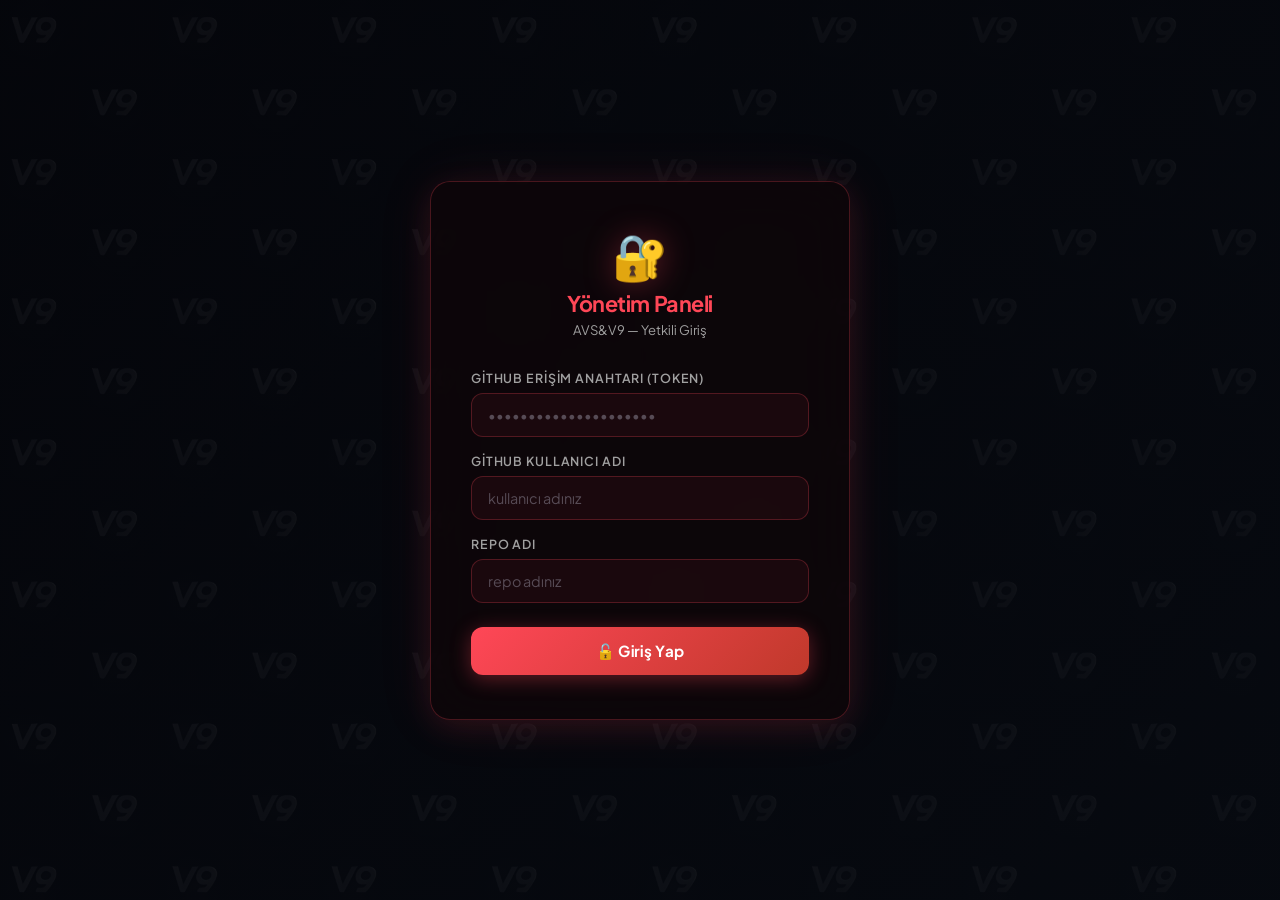
==== commit 50fc521d: "13.08/22.03" ====
--- a/admin.html
+++ b/admin.html
@@ -4,7 +4,7 @@
 <head>
     <meta charset="UTF-8">
     <meta name="viewport" content="width=device-width, initial-scale=1.0">
-    <title>Y�netim Paneli | AVS&V9</title>
+    <title>Yönetim Paneli | AVS&V9</title>
     <meta name="robots" content="noindex, nofollow">
     <link rel="icon" type="image/png" href="resimler/site-ikonu.webp">
 
@@ -19,7 +19,7 @@
 
 <body>
 
-    <!-- ======= Y�KLEME OVERLAY ======= -->
+    <!-- ======= YÜKLEME OVERLAY ======= -->
     <div class="admin-loading" id="adminLoading">
         <div class="admin-loading-spinner"></div>
         <div class="admin-loading-text" id="adminLoadingText">Kaydediliyor...</div>
@@ -28,107 +28,107 @@
     <!-- ======= TOAST MESAJLARI ======= -->
     <div class="admin-toast-wrap" id="adminToastWrap"></div>
 
-    <!-- ======= G�R�� EKRANI ======= -->
+    <!-- ======= GİRİŞ EKRANI ======= -->
     <div id="adminLoginScreen" class="admin-login-wrap" style="display:none;">
         <div class="admin-login-card">
-            <div class="admin-login-logo">??</div>
-            <h1 class="admin-login-title">Y�netim Paneli</h1>
-            <p class="admin-login-sub">AVS&V9 � Yetkili Giri�</p>
+            <div class="admin-login-logo">🔐</div>
+            <h1 class="admin-login-title">Yönetim Paneli</h1>
+            <p class="admin-login-sub">AVS&V9 — Yetkili Giriş</p>
 
             <div class="admin-field">
-                <label for="adminGithubToken">Eri�im Anahtar�</label>
-                <input type="password" id="adminGithubToken" placeholder="���������������������" autocomplete="off"
-                    spellcheck="false">
+                <label for="adminGithubToken">GitHub Erişim Anahtarı (Token)</label>
+                <input type="password" id="adminGithubToken" placeholder="•••••••••••••••••••••"
+                    autocomplete="off" spellcheck="false">
             </div>
             <div class="admin-field">
-                <label for="adminRepoOwner">Kullan�c� Ad�</label>
-                <input type="text" id="adminRepoOwner" placeholder="kullan�c� ad�n�z" autocomplete="off">
+                <label for="adminRepoOwner">GitHub Kullanıcı Adı</label>
+                <input type="text" id="adminRepoOwner" placeholder="kullanıcı adınız" autocomplete="off">
             </div>
             <div class="admin-field">
-                <label for="adminRepoName">Depo Ad�</label>
-                <input type="text" id="adminRepoName" placeholder="repo ad�n�z" autocomplete="off">
+                <label for="adminRepoName">Repo Adı</label>
+                <input type="text" id="adminRepoName" placeholder="repo adınız" autocomplete="off">
             </div>
 
             <button class="admin-login-btn" id="adminLoginBtn">
-                ?? Giri� Yap
+                🔓 Giriş Yap
             </button>
             <div class="admin-login-error" id="adminLoginError"></div>
         </div>
     </div>
 
-    <!-- ======= ANA PANEL======= -->
+    <!-- ======= ANA PANEL (Giriş yapıldıktan sonra) ======= -->
     <div id="adminPanel" style="display:none;">
 
         <!-- NAVBAR -->
         <nav class="admin-navbar">
             <div class="admin-nav-brand">
-                <span class="admin-nav-logo">??? AVS&V9</span>
-                <span class="admin-nav-badge">Y�NET�M PANEL�</span>
+                <span class="admin-nav-logo">🛡️ AVS&V9</span>
+                <span class="admin-nav-badge">YÖNETİM PANELİ</span>
             </div>
             <div class="admin-nav-controls">
-                <button class="admin-nav-btn" id="adminThemeToggle" title="Temay� De�i�tir">
-                    <span id="adminThemeIcon">??</span>
+                <button class="admin-nav-btn" id="adminThemeToggle" title="Temayı Değiştir">
+                    <span id="adminThemeIcon">🌙</span>
                 </button>
-                <button class="admin-nav-btn" id="adminLangToggle" title="Dili De�i�tir">
-                    ?? <span id="adminLangLabel">TR</span>
+                <button class="admin-nav-btn" id="adminLangToggle" title="Dili Değiştir">
+                    🌐 <span id="adminLangLabel">TR</span>
                 </button>
-                <button class="admin-nav-btn" id="adminAutoTranslateBtn"
-                    title="Bo� �ngilizce alanlar� otomatik �evir (Google Translate)">
-                    ?? Otomatik �evir
+                <button class="admin-nav-btn" id="adminAutoTranslateBtn" title="Boş İngilizce alanları otomatik çevir (Google Translate)">
+                    🤖 Otomatik Çevir
                 </button>
                 <button class="admin-nav-btn admin-logout-btn" id="adminLogoutBtn">
-                    ?? ��k�� Yap
+                    🔒 Çıkış Yap
                 </button>
             </div>
         </nav>
 
-        <!-- PANEL ��ER��� -->
+        <!-- PANEL İÇERİĞİ -->
         <div class="admin-page">
             <div class="admin-container">
 
                 <div class="admin-page-header">
-                    <h1 class="admin-page-title">?? Site Kontrol Merkezi</h1>
-                    <p class="admin-page-sub">T�m de�i�iklikler otomatik olarak kaydedilir ve site 15 saniyede
-                        g�ncellenir.</p>
+                    <h1 class="admin-page-title">⚙️ Site Kontrol Merkezi</h1>
+                    <p class="admin-page-sub">Tüm değişiklikler otomatik olarak GitHub'a kaydedilir ve site 15 saniyede güncellenir.</p>
                 </div>
 
                 <!-- SEKMELER -->
                 <div class="admin-tabs" role="tablist">
                     <button class="admin-tab-btn active" data-tab="tab-anasayfa" role="tab">
-                        ?? Anasayfa
+                        🏠 Anasayfa
                     </button>
                     <button class="admin-tab-btn" data-tab="tab-detay" role="tab">
-                        ?? Proje Detaylar�
+                        📱 Proje Detayları
                     </button>
                     <button class="admin-tab-btn" data-tab="tab-sayfalar" role="tab">
-                        ?? SSS &amp; Yasal
+                        📄 SSS &amp; Yasal
                     </button>
                     <button class="admin-tab-btn" data-tab="tab-sosyal" role="tab">
-                        ?? Sosyal Medya
+                        📲 Sosyal Medya
                     </button>
                 </div>
 
                 <!-- ============================================================
-                     SEKME 1: ANASAYFA Y�NET�M�
+                     SEKME 1: ANASAYFA YÖNETİMİ
                      ============================================================ -->
                 <div class="admin-tab-content active" id="tab-anasayfa">
 
+                    <!-- 1A: Hero Slider Görselleri -->
                     <div class="admin-card">
                         <div class="admin-card-header">
                             <h2 class="admin-card-title">
-                                <span>???</span> Hero Carousel G�rselleri
+                                <span>🖼️</span> Hero Carousel Görselleri
                             </h2>
-                            <span style="font-size:0.78rem;color:var(--text-secondary)">10 saniyede bir ge�i�</span>
+                            <span style="font-size:0.78rem;color:var(--text-secondary)">10 saniyede bir geçiş</span>
                         </div>
 
                         <div class="slider-img-grid" id="sliderImgGrid">
+                            <!-- JS tarafından doldurulacak -->
                         </div>
 
                         <label class="admin-upload-area" id="sliderUploadArea" for="sliderFileInput">
-                            <div class="upload-icon">??</div>
+                            <div class="upload-icon">📤</div>
                             <div class="upload-text">
-                                <strong>T�kla veya s�r�kle-b�rak</strong><br>
-                                PNG, JPG, GIF, WebP � Max 5MB
+                                <strong>Tıkla veya sürükle-bırak</strong><br>
+                                PNG, JPG, GIF, WebP — Max 5MB
                             </div>
                             <input type="file" id="sliderFileInput" accept="image/*,image/gif" multiple>
                         </label>
@@ -138,65 +138,67 @@
                     <div class="admin-card">
                         <div class="admin-card-header">
                             <h2 class="admin-card-title">
-                                <span>??</span> Projelerim Listesi
+                                <span>📦</span> Projelerim Listesi
                             </h2>
                             <button class="admin-btn admin-btn-primary admin-btn-sm" id="addProjectBtn">
-                                + Yeni Proje
+                                ＋ Yeni Proje
                             </button>
                         </div>
 
                         <div class="admin-project-list" id="adminProjectList">
-
+                            <!-- JS tarafından doldurulacak -->
                         </div>
                     </div>
                 </div>
 
                 <!-- ============================================================
-                     : PROJE DETAY Y�NET�M�
+                     SEKME 2: PROJE DETAY YÖNETİMİ
                      ============================================================ -->
                 <div class="admin-tab-content" id="tab-detay">
 
-                    <div class="admin-card">
-                        <div class="admin-card-header">
-                            <h2 class="admin-card-title"><span>??</span> Proje Se�</h2>
+                    <!-- Proje Seçici -->
+                    <div class="admin-card">
+                        <div class="admin-card-header">
+                            <h2 class="admin-card-title"><span>📱</span> Proje Seç</h2>
                         </div>
                         <div class="admin-project-selector" id="detailProjectSelector">
-
-                        </div>
-                    </div>
-
-
+                            <!-- JS tarafından doldurulacak -->
+                        </div>
+                    </div>
+
+                    <!-- Detay Editör (Proje seçilince açılır) -->
                     <div id="detailEditorWrap" style="display:none;">
 
+                        <!-- 2A: Proje Görselleri -->
                         <div class="admin-card">
                             <div class="admin-card-header">
-                                <h2 class="admin-card-title"><span>??</span> Proje G�rselleri</h2>
-                                <span style="font-size:0.75rem;color:var(--text-secondary)">Dikey � portre modunda,
-                                    Yatay � tam geni�lik a��l�r</span>
+                                <h2 class="admin-card-title"><span>📸</span> Proje Görselleri</h2>
+                                <span style="font-size:0.75rem;color:var(--text-secondary)">Dikey → portre modunda, Yatay → tam genişlik açılır</span>
                             </div>
                             <div class="screenshot-grid" id="screenshotGrid"></div>
                             <label class="admin-upload-area" for="screenshotFileInput">
-                                <div class="upload-icon">??</div>
+                                <div class="upload-icon">📤</div>
                                 <div class="upload-text">
-                                    <strong>G�rsel ekle</strong><br>
-                                    PNG, JPG, WebP � Dikey veya Yatay olabilir
+                                    <strong>Görsel ekle</strong><br>
+                                    PNG, JPG, WebP — Dikey veya Yatay olabilir
                                 </div>
                                 <input type="file" id="screenshotFileInput" accept="image/*" multiple>
                             </label>
                         </div>
 
+                        <!-- 2B: Proje Kimliği -->
                         <div class="admin-card">
                             <div class="admin-card-header">
-                                <h2 class="admin-card-title"><span>???</span> Proje Kimlik Bilgileri</h2>
+                                <h2 class="admin-card-title"><span>🏷️</span> Proje Kimlik Bilgileri</h2>
                             </div>
 
                             <div style="display:grid;grid-template-columns:1fr 1fr;gap:14px;">
                                 <div class="admin-form-group">
-                                    <label>Proje Ad� (TR)</label>
+                                    <label>Proje Adı (TR)</label>
                                     <input type="text" id="detailName">
                                 </div>
                                 <div class="admin-form-group">
-                                    <label>Proje Ad� (EN)</label>
+                                    <label>Proje Adı (EN)</label>
                                     <input type="text" id="detailNameEN">
                                 </div>
                             </div>
@@ -207,15 +209,14 @@
                                     <input type="text" id="detailSize" placeholder="~15 MB">
                                 </div>
                                 <div class="admin-form-group">
-                                    <label>Ya� S�n�r�</label>
+                                    <label>Yaş Sınırı</label>
                                     <input type="text" id="detailAgeRating" placeholder="3+">
                                 </div>
                             </div>
-
+                            
                             <div class="admin-form-group">
-                                <label>?? Sistem Gereksinimleri (Her sat�ra bir gereksinim)</label>
-                                <textarea id="detailRequirements" rows="3"
-                                    placeholder="?? Min. Android 8.0&#10;?? 2GB RAM"></textarea>
+                                <label>📱 Sistem Gereksinimleri (Her satıra bir gereksinim)</label>
+                                <textarea id="detailRequirements" rows="3" placeholder="📱 Min. Android 8.0&#10;💾 2GB RAM"></textarea>
                             </div>
 
                             <div class="admin-form-group">
@@ -223,16 +224,15 @@
                                 <input type="text" id="detailLogo" placeholder="resimler/uygulama_logo.webp">
                             </div>
                             <div class="admin-form-group">
-                                <label>Kapak G�rseli (Proje listesi i�in)</label>
+                                <label>Kapak Görseli (Proje listesi için)</label>
                                 <input type="text" id="detailThumbnail" placeholder="resimler/projeler-resmi1.webp">
                             </div>
 
                             <!-- Android / Play Store Toggle -->
                             <div class="admin-toggle-row" id="androidToggleRow">
                                 <div>
-                                    <div class="admin-toggle-label">?? Android / Play Store Entegrasyonu</div>
-                                    <div class="admin-toggle-desc">�ndirme say�s�, puan, izinler ve Play Store butonu
-                                        g�r�ns�n m�?</div>
+                                    <div class="admin-toggle-label">🤖 Android / Play Store Entegrasyonu</div>
+                                    <div class="admin-toggle-desc">İndirme sayısı, puan, izinler ve Play Store butonu görünsün mü?</div>
                                 </div>
                                 <label class="admin-toggle">
                                     <input type="checkbox" id="detailIsAndroid">
@@ -240,18 +240,16 @@
                                 </label>
                             </div>
 
-                            <!-- Play Store Alanlar� -->
-                            <div id="playStoreFields"
-                                style="display:none;margin-top:14px;padding-top:14px;border-top:1px solid var(--admin-border);">
-                                <div
-                                    style="display:grid;grid-template-columns:1fr 1fr 1fr;gap:14px;margin-bottom:14px;">
+                            <!-- Play Store Alanları (Android aktifse görünür) -->
+                            <div id="playStoreFields" style="display:none;margin-top:14px;padding-top:14px;border-top:1px solid var(--admin-border);">
+                                <div style="display:grid;grid-template-columns:1fr 1fr 1fr;gap:14px;margin-bottom:14px;">
                                     <div class="admin-form-group">
-                                        <label>�ndirme Say�s�</label>
+                                        <label>İndirme Sayısı</label>
                                         <input type="text" id="detailDownloads" placeholder="10B+">
                                     </div>
                                     <div class="admin-form-group">
                                         <label>Puan</label>
-                                        <input type="text" id="detailRating" placeholder="4.8 ?">
+                                        <input type="text" id="detailRating" placeholder="4.8 ★">
                                     </div>
                                     <div class="admin-form-group">
                                         <label>Min. Android</label>
@@ -260,49 +258,45 @@
                                 </div>
                                 <div class="admin-form-group">
                                     <label>Play Store Linki</label>
-                                    <input type="url" id="detailPlayStoreUrl"
-                                        placeholder="https://play.google.com/store/apps/details?id=...">
+                                    <input type="url" id="detailPlayStoreUrl" placeholder="https://play.google.com/store/apps/details?id=...">
                                 </div>
                                 <div class="admin-form-group">
-                                    <label>Gerekli �zinler (Her sat�ra bir izin)</label>
-                                    <textarea id="detailPermissions" rows="4"
-                                        placeholder="?? Konum (�n plan & Arka plan)&#10;?? Bildirimler&#10;?? �nternet Eri�imi"></textarea>
-                                </div>
-                            </div>
-                        </div>
-
-                        <!-- : Uygulama Hakk�nda -->
+                                    <label>Gerekli İzinler (Her satıra bir izin)</label>
+                                    <textarea id="detailPermissions" rows="4" placeholder="📍 Konum (Ön plan & Arka plan)&#10;🔔 Bildirimler&#10;📶 İnternet Erişimi"></textarea>
+                                </div>
+                            </div>
+                        </div>
+
+                        <!-- 2C: Uygulama Hakkında -->
                         <div class="admin-card">
                             <div class="admin-card-header">
-                                <h2 class="admin-card-title"><span>??</span> Uygulama Hakk�nda</h2>
+                                <h2 class="admin-card-title"><span>📋</span> Uygulama Hakkında</h2>
                             </div>
                             <div class="admin-form-group">
-                                <label>A��klama (TR) � Her paragraf ayr� sat�r</label>
-                                <textarea id="detailDescTR" rows="5"
-                                    placeholder="V9 uygulamas�...&#10;&#10;�zellik a��klamalar�...&#10;&#10;?? �zellik 1 | ?? �zellik 2"></textarea>
+                                <label>Açıklama (TR) — Her paragraf ayrı satır</label>
+                                <textarea id="detailDescTR" rows="5" placeholder="V9 uygulaması...&#10;&#10;Özellik açıklamaları...&#10;&#10;🚀 Özellik 1 | 💡 Özellik 2"></textarea>
                             </div>
                             <div class="admin-form-group">
-                                <label>A��klama (EN) � Her paragraf ayr� sat�r</label>
-                                <textarea id="detailDescEN" rows="5"
-                                    placeholder="V9 app...&#10;&#10;Feature descriptions...&#10;&#10;?? Feature 1 | ?? Feature 2"></textarea>
-                            </div>
-                        </div>
-
-                        <!-- : S�r�m Ge�mi�i -->
+                                <label>Açıklama (EN) — Her paragraf ayrı satır</label>
+                                <textarea id="detailDescEN" rows="5" placeholder="V9 app...&#10;&#10;Feature descriptions...&#10;&#10;🚀 Feature 1 | 💡 Feature 2"></textarea>
+                            </div>
+                        </div>
+
+                        <!-- 2D: Sürüm Geçmişi -->
                         <div class="admin-card">
                             <div class="admin-card-header">
-                                <h2 class="admin-card-title"><span>??</span> S�r�m Ge�mi�i</h2>
+                                <h2 class="admin-card-title"><span>📝</span> Sürüm Geçmişi</h2>
                                 <button class="admin-btn admin-btn-primary admin-btn-sm" id="addChangelogBtn">
-                                    + Yeni S�r�m
+                                    ＋ Yeni Sürüm
                                 </button>
                             </div>
                             <div class="changelog-list" id="changelogList"></div>
                         </div>
 
-
+                        <!-- Detay Kaydet -->
                         <div style="display:flex;justify-content:flex-end;gap:12px;margin-top:4px;">
                             <button class="admin-btn admin-btn-primary admin-btn-lg" id="saveDetailBtn">
-                                ?? De�i�iklikleri Kaydet
+                                💾 Değişiklikleri Kaydet
                             </button>
                         </div>
                     </div>
@@ -313,12 +307,12 @@
                      ============================================================ -->
                 <div class="admin-tab-content" id="tab-sayfalar">
 
-
-                    <div class="admin-card">
-                        <div class="admin-card-header">
-                            <h2 class="admin-card-title"><span>?</span> SSS Y�netimi</h2>
+                    <!-- 3A: SSS Yönetimi -->
+                    <div class="admin-card">
+                        <div class="admin-card-header">
+                            <h2 class="admin-card-title"><span>❓</span> SSS Yönetimi</h2>
                             <button class="admin-btn admin-btn-primary admin-btn-sm" id="addFaqCatBtn">
-                                + Kategori Ekle
+                                ＋ Kategori Ekle
                             </button>
                         </div>
                         <div id="faqAdminList"></div>
@@ -327,34 +321,34 @@
                     <!-- SSS Kaydet -->
                     <div style="display:flex;justify-content:flex-end;margin-bottom:24px;">
                         <button class="admin-btn admin-btn-primary admin-btn-lg" id="saveFaqBtn">
-                            ?? SSS Kaydet
+                            💾 SSS Kaydet
                         </button>
                     </div>
 
-                    <!-- : Gizlilik Politikas� -->
-                    <div class="admin-card">
-                        <div class="admin-card-header">
-                            <h2 class="admin-card-title"><span>??</span> Gizlilik Politikas�</h2>
-                            <button class="admin-btn admin-btn-sm" id="addPrivacySecBtn">+ B�l�m Ekle</button>
+                    <!-- 3B: Gizlilik Politikasıı -->
+                    <div class="admin-card">
+                        <div class="admin-card-header">
+                            <h2 class="admin-card-title"><span>🔏</span> Gizlilik Politikasıı</h2>
+                            <button class="admin-btn admin-btn-sm" id="addPrivacySecBtn">＋ Bölüm Ekle</button>
                         </div>
                         <div class="legal-date-row">
-                            <label>Son G�ncelleme:</label>
+                            <label>Son Güncelleme:</label>
                             <input type="date" id="privacyDate">
-                            <button class="admin-btn admin-btn-sm" id="setPrivacyTodayBtn">?? Bug�n</button>
+                            <button class="admin-btn admin-btn-sm" id="setPrivacyTodayBtn">📅 Bugün</button>
                         </div>
                         <div id="privacyAdminList"></div>
                     </div>
 
-                    <!-- : Kullan�m Ko�ullar� -->
-                    <div class="admin-card">
-                        <div class="admin-card-header">
-                            <h2 class="admin-card-title"><span>??</span> Kullan�m Ko�ullar�</h2>
-                            <button class="admin-btn admin-btn-sm" id="addTermsSecBtn">+ B�l�m Ekle</button>
+                    <!-- 3C: Kullanım Koşulları -->
+                    <div class="admin-card">
+                        <div class="admin-card-header">
+                            <h2 class="admin-card-title"><span>📃</span> Kullanım Koşulları</h2>
+                            <button class="admin-btn admin-btn-sm" id="addTermsSecBtn">＋ Bölüm Ekle</button>
                         </div>
                         <div class="legal-date-row">
-                            <label>Son G�ncelleme:</label>
+                            <label>Son Güncelleme:</label>
                             <input type="date" id="termsDate">
-                            <button class="admin-btn admin-btn-sm" id="setTermsTodayBtn">?? Bug�n</button>
+                            <button class="admin-btn admin-btn-sm" id="setTermsTodayBtn">📅 Bugün</button>
                         </div>
                         <div id="termsAdminList"></div>
                     </div>
@@ -362,123 +356,116 @@
                     <!-- Yasal Kaydet -->
                     <div style="display:flex;justify-content:flex-end;gap:12px;margin-top:4px;">
                         <button class="admin-btn admin-btn-primary admin-btn-lg" id="saveLegalBtn">
-                            ?? Yasal Sayfalar� Kaydet
+                            💾 Yasal Sayfaları Kaydet
                         </button>
                     </div>
                 </div>
 
                 <!-- ============================================================
-                     SEKME 4: SOSYAL MEDYA Y�NET�M�
+                     SEKME 4: SOSYAL MEDYA YÖNETİMİ
                      ============================================================ -->
                 <div class="admin-tab-content" id="tab-sosyal">
                     <div class="admin-card">
                         <div class="admin-card-header">
                             <div>
                                 <h2 class="admin-card-title">
-                                    <span>??</span> Sosyal Medya Ak�� Y�netimi
+                                    <span>📲</span> Sosyal Medya Akış Yönetimi
                                 </h2>
                                 <p style="font-size:0.8rem;color:var(--text-secondary);margin:4px 0 0;">
-                                    Instagram, TikTok, YouTube ve X (Twitter) hesaplar�ndan g�ncel payla��mlar.
+                                    Instagram, TikTok, YouTube ve X (Twitter) hesaplarından güncel paylaşımlar.
                                 </p>
                             </div>
                             <button class="admin-btn admin-btn-primary admin-btn-lg" id="fetchSocialFeedBtn">
-                                ?? Rastgele G�nderi �ek / Yenile
+                                🔄 Rastgele Gönderi Çek / Yenile
                             </button>
                         </div>
 
-                        <div
-                            style="padding:12px 16px;background:rgba(255,71,87,0.06);border:1px solid var(--admin-border);border-radius:12px;margin-bottom:20px;font-size:0.82rem;color:var(--text-secondary);">
-                            ?? <strong>Overwriting Kural�:</strong> Her yenilemede yeni g�nderiler eskilerinin �zerine
-                            yaz�l�r. B�ylece sunucuda gereksiz dosya veya i�erik birikmesi tamamen �nlenir. Videolar�n
-                            sadece kapak g�rselleri �ekilir.
+                        <div style="padding:12px 16px;background:rgba(255,71,87,0.06);border:1px solid var(--admin-border);border-radius:12px;margin-bottom:20px;font-size:0.82rem;color:var(--text-secondary);">
+                            💡 <strong>Overwriting Kuralı:</strong> Her yenilemede yeni gönderiler eskilerinin üzerine yazılır. Böylece sunucuda gereksiz dosya veya içerik birikmesi tamamen önlenir. Videoların sadece kapak görselleri çekilir.
                         </div>
 
                         <div class="admin-card-header" style="margin-bottom:12px;">
-                            <span style="font-size:0.85rem;font-weight:700;color:var(--admin-accent);"
-                                id="socialLastUpdatedLabel">
-                                Son G�ncelleme: -
+                            <span style="font-size:0.85rem;font-weight:700;color:var(--admin-accent);" id="socialLastUpdatedLabel">
+                                Son Güncelleme: -
                             </span>
                         </div>
 
-                        <div class="slider-img-grid" id="socialAdminList"
-                            style="grid-template-columns: repeat(auto-fill, minmax(230px, 1fr));">
-                        </div>
-                    </div>
-                </div>
-
+                        <div class="slider-img-grid" id="socialAdminList" style="grid-template-columns: repeat(auto-fill, minmax(230px, 1fr));">
+                            <!-- JS tarafından doldurulacak -->
+                        </div>
+                    </div>
+                </div>
+
+            </div><!-- /admin-container -->
+        </div><!-- /admin-page -->
+
+        <!-- KAYDET BARRI (Alt) -->
+        <div class="admin-save-bar" id="adminSaveBar">
+            <div class="admin-save-bar-text">Kaydedilmemiş değişiklikler var</div>
+            <div class="admin-save-actions">
+                <button class="admin-btn admin-btn-sm" id="discardChangesBtn">İptal</button>
+                <button class="admin-btn admin-btn-primary admin-btn-sm" id="saveAllBtn">💾 Hepsini Kaydet</button>
             </div>
         </div>
 
-
-        <div class="admin-save-bar" id="adminSaveBar">
-            <div class="admin-save-bar-text">Kaydedilmemi� de�i�iklikler var</div>
-            <div class="admin-save-actions">
-                <button class="admin-btn admin-btn-sm" id="discardChangesBtn">�ptal</button>
-                <button class="admin-btn admin-btn-primary admin-btn-sm" id="saveAllBtn">?? Hepsini Kaydet</button>
-            </div>
-        </div>
-
-    </div>
+    </div><!-- /adminPanel -->
 
     <!-- ======= MODALLER ======= -->
 
-
+    <!-- Proje Ekle/Düzenle Modal -->
     <div class="verification-modal" id="projectModal" aria-hidden="true" inert>
-        <div class="verification-card" role="dialog"
-            style="max-width:520px;width:95%;border:1.5px solid var(--admin-border);max-height: 90vh;overflow-y: auto;">
+        <div class="verification-card" role="dialog" style="max-width:520px;width:95%;border:1.5px solid var(--admin-border);max-height: 90vh;overflow-y: auto;">
             <h3 id="projectModalTitle" style="color:var(--admin-accent);margin:0 0 20px;">Proje Ekle</h3>
             <div style="display:grid;gap:12px;">
                 <div class="admin-form-group">
-                    <label>Proje Ad� (TR)</label>
-                    <input type="text" id="pmName" placeholder="V9 Uygulama Ad�">
-                </div>
-                <div class="admin-form-group">
-                    <label>Proje Ad� (EN)</label>
+                    <label>Proje Adı (TR)</label>
+                    <input type="text" id="pmName" placeholder="V9 Uygulama Adı">
+                </div>
+                <div class="admin-form-group">
+                    <label>Proje Adı (EN)</label>
                     <input type="text" id="pmNameEN" placeholder="V9 App Name">
                 </div>
                 <div class="admin-form-group">
-                    <label>K�sa A��klama (TR)</label>
-                    <textarea id="pmDesc" rows="2" placeholder="K�sa a��klama..."></textarea>
-                </div>
-                <div class="admin-form-group">
-                    <label>Slug (URL k�sm�)</label>
+                    <label>Kısa Açıklama (TR)</label>
+                    <textarea id="pmDesc" rows="2" placeholder="Kısa açıklama..."></textarea>
+                </div>
+                <div class="admin-form-group">
+                    <label>Slug (URL kısmı)</label>
                     <input type="text" id="pmSlug" placeholder="yeni-proje">
                 </div>
                 <div class="admin-form-group">
                     <label>Durum</label>
                     <div id="pmStatusContainer" style="display:flex; flex-direction:column; gap:8px;"></div>
-                    <button type="button" class="admin-btn admin-btn-sm" id="pmAddStatusBtn" style="margin-top:8px;">?
-                        Yeni Durum Ekle</button>
-                </div>
-                <div class="admin-form-group">
-                    <label>Etiketler (virg�lle ayr�lm��)</label>
-                    <input type="text" id="pmTags" placeholder="?? Mobil, ??? Harita">
-                </div>
-                <div class="admin-form-group">
-                    <label>Kapak G�rseli URL veya Dosya Yolu</label>
+                    <button type="button" class="admin-btn admin-btn-sm" id="pmAddStatusBtn" style="margin-top:8px;">➕ Yeni Durum Ekle</button>
+                </div>
+                <div class="admin-form-group">
+                    <label>Etiketler (virgülle ayrılmış)</label>
+                    <input type="text" id="pmTags" placeholder="📱 Mobil, 🗺️ Harita">
+                </div>
+                <div class="admin-form-group">
+                    <label>Kapak Görseli URL veya Dosya Yolu</label>
                     <input type="text" id="pmThumbnail" placeholder="resimler/proje-kapak.webp">
                 </div>
                 <div class="admin-form-group" style="margin-top:-8px;">
-                    <label>veya Dosyadan Y�kle</label>
+                    <label>veya Dosyadan Yükle</label>
                     <label class="admin-upload-area" for="pmThumbnailFile" style="padding:16px 20px;">
-                        <div class="upload-icon" style="font-size:1.6rem;margin-bottom:4px;">??</div>
-                        <div class="upload-text" style="font-size:0.78rem;">Kapak g�rseli se� (16:9 �nerilen)</div>
+                        <div class="upload-icon" style="font-size:1.6rem;margin-bottom:4px;">📤</div>
+                        <div class="upload-text" style="font-size:0.78rem;">Kapak görseli seç (16:9 önerilen)</div>
                         <input type="file" id="pmThumbnailFile" accept="image/*">
                     </label>
                 </div>
             </div>
             <div class="verification-actions" style="margin-top:20px;">
-                <button class="verify-btn" id="projectModalSave" style="background:var(--admin-accent);">??
-                    Kaydet</button>
-                <button class="cancel-btn" id="projectModalCancel">�ptal</button>
+                <button class="verify-btn" id="projectModalSave" style="background:var(--admin-accent);">💾 Kaydet</button>
+                <button class="cancel-btn" id="projectModalCancel">İptal</button>
             </div>
         </div>
     </div>
 
+    <!-- Sürüm Ekle/Düzenle Modal -->
     <div class="verification-modal" id="changelogModal" aria-hidden="true" inert>
-        <div class="verification-card" role="dialog"
-            style="max-width:480px;width:95%;border:1.5px solid var(--admin-border);">
-            <h3 id="changelogModalTitle" style="color:var(--admin-accent);margin:0 0 20px;">S�r�m Ekle</h3>
+        <div class="verification-card" role="dialog" style="max-width:480px;width:95%;border:1.5px solid var(--admin-border);">
+            <h3 id="changelogModalTitle" style="color:var(--admin-accent);margin:0 0 20px;">Sürüm Ekle</h3>
             <div style="display:grid;gap:12px;">
                 <div style="display:grid;grid-template-columns:1fr 1fr;gap:12px;">
                     <div class="admin-form-group">
@@ -491,33 +478,30 @@
                     </div>
                 </div>
                 <div class="admin-form-group">
-                    <label>S�r�m T�r�</label>
+                    <label>Sürüm Türü</label>
                     <select id="clType">
-                        <option value="major">?? Major (B�y�k G�ncelleme)</option>
-                        <option value="minor">?? Minor (K���k G�ncelleme)</option>
-                        <option value="fix">?? Fix (Hata D�zeltme)</option>
-                        <option value="feature">?? �zellik Eklemesi</option>
-                        <option value="initial">?? �lk S�r�m</option>
+                        <option value="major">🔴 Major (Büyük Güncelleme)</option>
+                        <option value="minor">🔵 Minor (Küçük Güncelleme)</option>
+                        <option value="fix">🟢 Fix (Hata Düzeltme)</option>
+                        <option value="feature">🟣 Özellik Eklemesi</option>
+                        <option value="initial">🟡 İlk Sürüm</option>
                     </select>
                 </div>
                 <div class="admin-form-group">
-                    <label>De�i�iklikler (Her sat�ra bir madde)</label>
-                    <textarea id="clNotes" rows="5"
-                        placeholder="Yeni �zellik eklendi&#10;Hata d�zeltildi&#10;Performans iyile�tirildi"></textarea>
+                    <label>Değişiklikler (Her satıra bir madde)</label>
+                    <textarea id="clNotes" rows="5" placeholder="Yeni özellik eklendi&#10;Hata düzeltildi&#10;Performans iyileştirildi"></textarea>
                 </div>
             </div>
             <div class="verification-actions" style="margin-top:20px;">
-                <button class="verify-btn" id="changelogModalSave" style="background:var(--admin-accent);">??
-                    Kaydet</button>
-                <button class="cancel-btn" id="changelogModalCancel">�ptal</button>
+                <button class="verify-btn" id="changelogModalSave" style="background:var(--admin-accent);">💾 Kaydet</button>
+                <button class="cancel-btn" id="changelogModalCancel">İptal</button>
             </div>
         </div>
     </div>
 
     <!-- SSS Madde Ekle Modal -->
     <div class="verification-modal" id="faqItemModal" aria-hidden="true" inert>
-        <div class="verification-card" role="dialog"
-            style="max-width:480px;width:95%;border:1.5px solid var(--admin-border);">
+        <div class="verification-card" role="dialog" style="max-width:480px;width:95%;border:1.5px solid var(--admin-border);">
             <h3 id="faqItemModalTitle" style="color:var(--admin-accent);margin:0 0 20px;">SSS Madde Ekle</h3>
             <div style="display:grid;gap:12px;">
                 <div class="admin-form-group">
@@ -526,16 +510,17 @@
                 </div>
                 <div class="admin-form-group">
                     <label>Cevap</label>
-                    <textarea id="faqA" rows="4" placeholder="A��klama metni..."></textarea>
+                    <textarea id="faqA" rows="4" placeholder="Açıklama metni..."></textarea>
                 </div>
             </div>
             <div class="verification-actions" style="margin-top:20px;">
-                <button class="verify-btn" id="faqItemSave" style="background:var(--admin-accent);">?? Kaydet</button>
-                <button class="cancel-btn" id="faqItemCancel">�ptal</button>
+                <button class="verify-btn" id="faqItemSave" style="background:var(--admin-accent);">💾 Kaydet</button>
+                <button class="cancel-btn" id="faqItemCancel">İptal</button>
             </div>
         </div>
     </div>
 
+    <!-- SortableJS (Drag & Drop Sıralama için) -->
     <script src="https://cdn.jsdelivr.net/npm/sortablejs@latest/Sortable.min.js"></script>
     <script src="script.js" defer></script>
     <script src="admin.js?v=3.2" defer></script>
@@ -543,7 +528,7 @@
     <!-- LiGHTBOX -->
     <div class="admin-lightbox" id="adminLightbox">
         <img id="adminLightboxImg" src="" alt="">
-        <button class="admin-lightbox-close" id="adminLightboxClose">�</button>
+        <button class="admin-lightbox-close" id="adminLightboxClose">×</button>
     </div>
 
 </body>
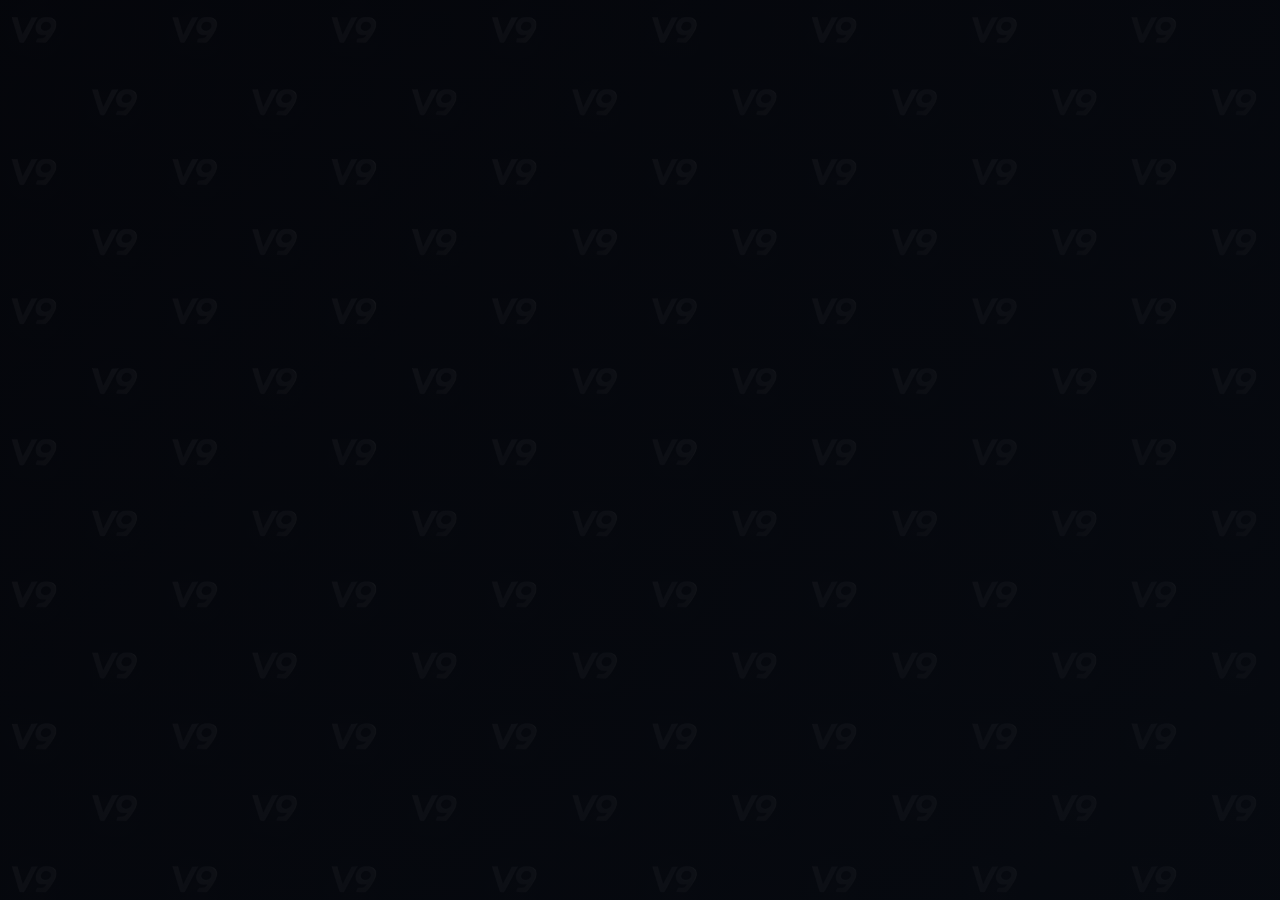
==== commit be0da05d: "13.08/23.23" ====
--- a/admin.html
+++ b/admin.html
@@ -22,7 +22,7 @@
     <!-- ======= YÜKLEME OVERLAY ======= -->
     <div class="admin-loading" id="adminLoading">
         <div class="admin-loading-spinner"></div>
-        <div class="admin-loading-text" id="adminLoadingText">Kaydediliyor...</div>
+        <div class="admin-loading-text" id="adminLoadingText">GitHub'a kaydediliyor...</div>
     </div>
 
     <!-- ======= TOAST MESAJLARI ======= -->
@@ -37,8 +37,8 @@
 
             <div class="admin-field">
                 <label for="adminGithubToken">GitHub Erişim Anahtarı (Token)</label>
-                <input type="password" id="adminGithubToken" placeholder="•••••••••••••••••••••"
-                    autocomplete="off" spellcheck="false">
+                <input type="password" id="adminGithubToken" placeholder="•••••••••••••••••••••" autocomplete="off"
+                    spellcheck="false">
             </div>
             <div class="admin-field">
                 <label for="adminRepoOwner">GitHub Kullanıcı Adı</label>
@@ -72,7 +72,8 @@
                 <button class="admin-nav-btn" id="adminLangToggle" title="Dili Değiştir">
                     🌐 <span id="adminLangLabel">TR</span>
                 </button>
-                <button class="admin-nav-btn" id="adminAutoTranslateBtn" title="Boş İngilizce alanları otomatik çevir (Google Translate)">
+                <button class="admin-nav-btn" id="adminAutoTranslateBtn"
+                    title="Boş İngilizce alanları otomatik çevir (Google Translate)">
                     🤖 Otomatik Çevir
                 </button>
                 <button class="admin-nav-btn admin-logout-btn" id="adminLogoutBtn">
@@ -87,7 +88,8 @@
 
                 <div class="admin-page-header">
                     <h1 class="admin-page-title">⚙️ Site Kontrol Merkezi</h1>
-                    <p class="admin-page-sub">Tüm değişiklikler otomatik olarak GitHub'a kaydedilir ve site 15 saniyede güncellenir.</p>
+                    <p class="admin-page-sub">Tüm değişiklikler otomatik olarak GitHub'a kaydedilir ve site 15 saniyede
+                        güncellenir.</p>
                 </div>
 
                 <!-- SEKMELER -->
@@ -173,7 +175,8 @@
                         <div class="admin-card">
                             <div class="admin-card-header">
                                 <h2 class="admin-card-title"><span>📸</span> Proje Görselleri</h2>
-                                <span style="font-size:0.75rem;color:var(--text-secondary)">Dikey → portre modunda, Yatay → tam genişlik açılır</span>
+                                <span style="font-size:0.75rem;color:var(--text-secondary)">Dikey → portre modunda,
+                                    Yatay → tam genişlik açılır</span>
                             </div>
                             <div class="screenshot-grid" id="screenshotGrid"></div>
                             <label class="admin-upload-area" for="screenshotFileInput">
@@ -213,10 +216,11 @@
                                     <input type="text" id="detailAgeRating" placeholder="3+">
                                 </div>
                             </div>
-                            
+
                             <div class="admin-form-group">
                                 <label>📱 Sistem Gereksinimleri (Her satıra bir gereksinim)</label>
-                                <textarea id="detailRequirements" rows="3" placeholder="📱 Min. Android 8.0&#10;💾 2GB RAM"></textarea>
+                                <textarea id="detailRequirements" rows="3"
+                                    placeholder="📱 Min. Android 8.0&#10;💾 2GB RAM"></textarea>
                             </div>
 
                             <div class="admin-form-group">
@@ -232,7 +236,8 @@
                             <div class="admin-toggle-row" id="androidToggleRow">
                                 <div>
                                     <div class="admin-toggle-label">🤖 Android / Play Store Entegrasyonu</div>
-                                    <div class="admin-toggle-desc">İndirme sayısı, puan, izinler ve Play Store butonu görünsün mü?</div>
+                                    <div class="admin-toggle-desc">İndirme sayısı, puan, izinler ve Play Store butonu
+                                        görünsün mü?</div>
                                 </div>
                                 <label class="admin-toggle">
                                     <input type="checkbox" id="detailIsAndroid">
@@ -241,8 +246,10 @@
                             </div>
 
                             <!-- Play Store Alanları (Android aktifse görünür) -->
-                            <div id="playStoreFields" style="display:none;margin-top:14px;padding-top:14px;border-top:1px solid var(--admin-border);">
-                                <div style="display:grid;grid-template-columns:1fr 1fr 1fr;gap:14px;margin-bottom:14px;">
+                            <div id="playStoreFields"
+                                style="display:none;margin-top:14px;padding-top:14px;border-top:1px solid var(--admin-border);">
+                                <div
+                                    style="display:grid;grid-template-columns:1fr 1fr 1fr;gap:14px;margin-bottom:14px;">
                                     <div class="admin-form-group">
                                         <label>İndirme Sayısı</label>
                                         <input type="text" id="detailDownloads" placeholder="10B+">
@@ -258,11 +265,13 @@
                                 </div>
                                 <div class="admin-form-group">
                                     <label>Play Store Linki</label>
-                                    <input type="url" id="detailPlayStoreUrl" placeholder="https://play.google.com/store/apps/details?id=...">
+                                    <input type="url" id="detailPlayStoreUrl"
+                                        placeholder="https://play.google.com/store/apps/details?id=...">
                                 </div>
                                 <div class="admin-form-group">
                                     <label>Gerekli İzinler (Her satıra bir izin)</label>
-                                    <textarea id="detailPermissions" rows="4" placeholder="📍 Konum (Ön plan & Arka plan)&#10;🔔 Bildirimler&#10;📶 İnternet Erişimi"></textarea>
+                                    <textarea id="detailPermissions" rows="4"
+                                        placeholder="📍 Konum (Ön plan & Arka plan)&#10;🔔 Bildirimler&#10;📶 İnternet Erişimi"></textarea>
                                 </div>
                             </div>
                         </div>
@@ -274,11 +283,13 @@
                             </div>
                             <div class="admin-form-group">
                                 <label>Açıklama (TR) — Her paragraf ayrı satır</label>
-                                <textarea id="detailDescTR" rows="5" placeholder="V9 uygulaması...&#10;&#10;Özellik açıklamaları...&#10;&#10;🚀 Özellik 1 | 💡 Özellik 2"></textarea>
+                                <textarea id="detailDescTR" rows="5"
+                                    placeholder="V9 uygulaması...&#10;&#10;Özellik açıklamaları...&#10;&#10;🚀 Özellik 1 | 💡 Özellik 2"></textarea>
                             </div>
                             <div class="admin-form-group">
                                 <label>Açıklama (EN) — Her paragraf ayrı satır</label>
-                                <textarea id="detailDescEN" rows="5" placeholder="V9 app...&#10;&#10;Feature descriptions...&#10;&#10;🚀 Feature 1 | 💡 Feature 2"></textarea>
+                                <textarea id="detailDescEN" rows="5"
+                                    placeholder="V9 app...&#10;&#10;Feature descriptions...&#10;&#10;🚀 Feature 1 | 💡 Feature 2"></textarea>
                             </div>
                         </div>
 
@@ -380,17 +391,22 @@
                             </button>
                         </div>
 
-                        <div style="padding:12px 16px;background:rgba(255,71,87,0.06);border:1px solid var(--admin-border);border-radius:12px;margin-bottom:20px;font-size:0.82rem;color:var(--text-secondary);">
-                            💡 <strong>Overwriting Kuralı:</strong> Her yenilemede yeni gönderiler eskilerinin üzerine yazılır. Böylece sunucuda gereksiz dosya veya içerik birikmesi tamamen önlenir. Videoların sadece kapak görselleri çekilir.
+                        <div
+                            style="padding:12px 16px;background:rgba(255,71,87,0.06);border:1px solid var(--admin-border);border-radius:12px;margin-bottom:20px;font-size:0.82rem;color:var(--text-secondary);">
+                            💡 <strong>Overwriting Kuralı:</strong> Her yenilemede yeni gönderiler eskilerinin üzerine
+                            yazılır. Böylece sunucuda gereksiz dosya veya içerik birikmesi tamamen önlenir. Videoların
+                            sadece kapak görselleri çekilir.
                         </div>
 
                         <div class="admin-card-header" style="margin-bottom:12px;">
-                            <span style="font-size:0.85rem;font-weight:700;color:var(--admin-accent);" id="socialLastUpdatedLabel">
+                            <span style="font-size:0.85rem;font-weight:700;color:var(--admin-accent);"
+                                id="socialLastUpdatedLabel">
                                 Son Güncelleme: -
                             </span>
                         </div>
 
-                        <div class="slider-img-grid" id="socialAdminList" style="grid-template-columns: repeat(auto-fill, minmax(230px, 1fr));">
+                        <div class="slider-img-grid" id="socialAdminList"
+                            style="grid-template-columns: repeat(auto-fill, minmax(230px, 1fr));">
                             <!-- JS tarafından doldurulacak -->
                         </div>
                     </div>
@@ -414,7 +430,8 @@
 
     <!-- Proje Ekle/Düzenle Modal -->
     <div class="verification-modal" id="projectModal" aria-hidden="true" inert>
-        <div class="verification-card" role="dialog" style="max-width:520px;width:95%;border:1.5px solid var(--admin-border);max-height: 90vh;overflow-y: auto;">
+        <div class="verification-card" role="dialog"
+            style="max-width:520px;width:95%;border:1.5px solid var(--admin-border);max-height: 90vh;overflow-y: auto;">
             <h3 id="projectModalTitle" style="color:var(--admin-accent);margin:0 0 20px;">Proje Ekle</h3>
             <div style="display:grid;gap:12px;">
                 <div class="admin-form-group">
@@ -436,7 +453,8 @@
                 <div class="admin-form-group">
                     <label>Durum</label>
                     <div id="pmStatusContainer" style="display:flex; flex-direction:column; gap:8px;"></div>
-                    <button type="button" class="admin-btn admin-btn-sm" id="pmAddStatusBtn" style="margin-top:8px;">➕ Yeni Durum Ekle</button>
+                    <button type="button" class="admin-btn admin-btn-sm" id="pmAddStatusBtn" style="margin-top:8px;">➕
+                        Yeni Durum Ekle</button>
                 </div>
                 <div class="admin-form-group">
                     <label>Etiketler (virgülle ayrılmış)</label>
@@ -456,7 +474,8 @@
                 </div>
             </div>
             <div class="verification-actions" style="margin-top:20px;">
-                <button class="verify-btn" id="projectModalSave" style="background:var(--admin-accent);">💾 Kaydet</button>
+                <button class="verify-btn" id="projectModalSave" style="background:var(--admin-accent);">💾
+                    Kaydet</button>
                 <button class="cancel-btn" id="projectModalCancel">İptal</button>
             </div>
         </div>
@@ -464,7 +483,8 @@
 
     <!-- Sürüm Ekle/Düzenle Modal -->
     <div class="verification-modal" id="changelogModal" aria-hidden="true" inert>
-        <div class="verification-card" role="dialog" style="max-width:480px;width:95%;border:1.5px solid var(--admin-border);">
+        <div class="verification-card" role="dialog"
+            style="max-width:480px;width:95%;border:1.5px solid var(--admin-border);">
             <h3 id="changelogModalTitle" style="color:var(--admin-accent);margin:0 0 20px;">Sürüm Ekle</h3>
             <div style="display:grid;gap:12px;">
                 <div style="display:grid;grid-template-columns:1fr 1fr;gap:12px;">
@@ -489,11 +509,13 @@
                 </div>
                 <div class="admin-form-group">
                     <label>Değişiklikler (Her satıra bir madde)</label>
-                    <textarea id="clNotes" rows="5" placeholder="Yeni özellik eklendi&#10;Hata düzeltildi&#10;Performans iyileştirildi"></textarea>
+                    <textarea id="clNotes" rows="5"
+                        placeholder="Yeni özellik eklendi&#10;Hata düzeltildi&#10;Performans iyileştirildi"></textarea>
                 </div>
             </div>
             <div class="verification-actions" style="margin-top:20px;">
-                <button class="verify-btn" id="changelogModalSave" style="background:var(--admin-accent);">💾 Kaydet</button>
+                <button class="verify-btn" id="changelogModalSave" style="background:var(--admin-accent);">💾
+                    Kaydet</button>
                 <button class="cancel-btn" id="changelogModalCancel">İptal</button>
             </div>
         </div>
@@ -501,7 +523,8 @@
 
     <!-- SSS Madde Ekle Modal -->
     <div class="verification-modal" id="faqItemModal" aria-hidden="true" inert>
-        <div class="verification-card" role="dialog" style="max-width:480px;width:95%;border:1.5px solid var(--admin-border);">
+        <div class="verification-card" role="dialog"
+            style="max-width:480px;width:95%;border:1.5px solid var(--admin-border);">
             <h3 id="faqItemModalTitle" style="color:var(--admin-accent);margin:0 0 20px;">SSS Madde Ekle</h3>
             <div style="display:grid;gap:12px;">
                 <div class="admin-form-group">
@@ -523,7 +546,7 @@
     <!-- SortableJS (Drag & Drop Sıralama için) -->
     <script src="https://cdn.jsdelivr.net/npm/sortablejs@latest/Sortable.min.js"></script>
     <script src="script.js" defer></script>
-    <script src="admin.js?v=3.2" defer></script>
+    <script src="admin-v4.js" defer></script>
 
     <!-- LiGHTBOX -->
     <div class="admin-lightbox" id="adminLightbox">
@@ -533,4 +556,4 @@
 
 </body>
 
-</html>
+</html>
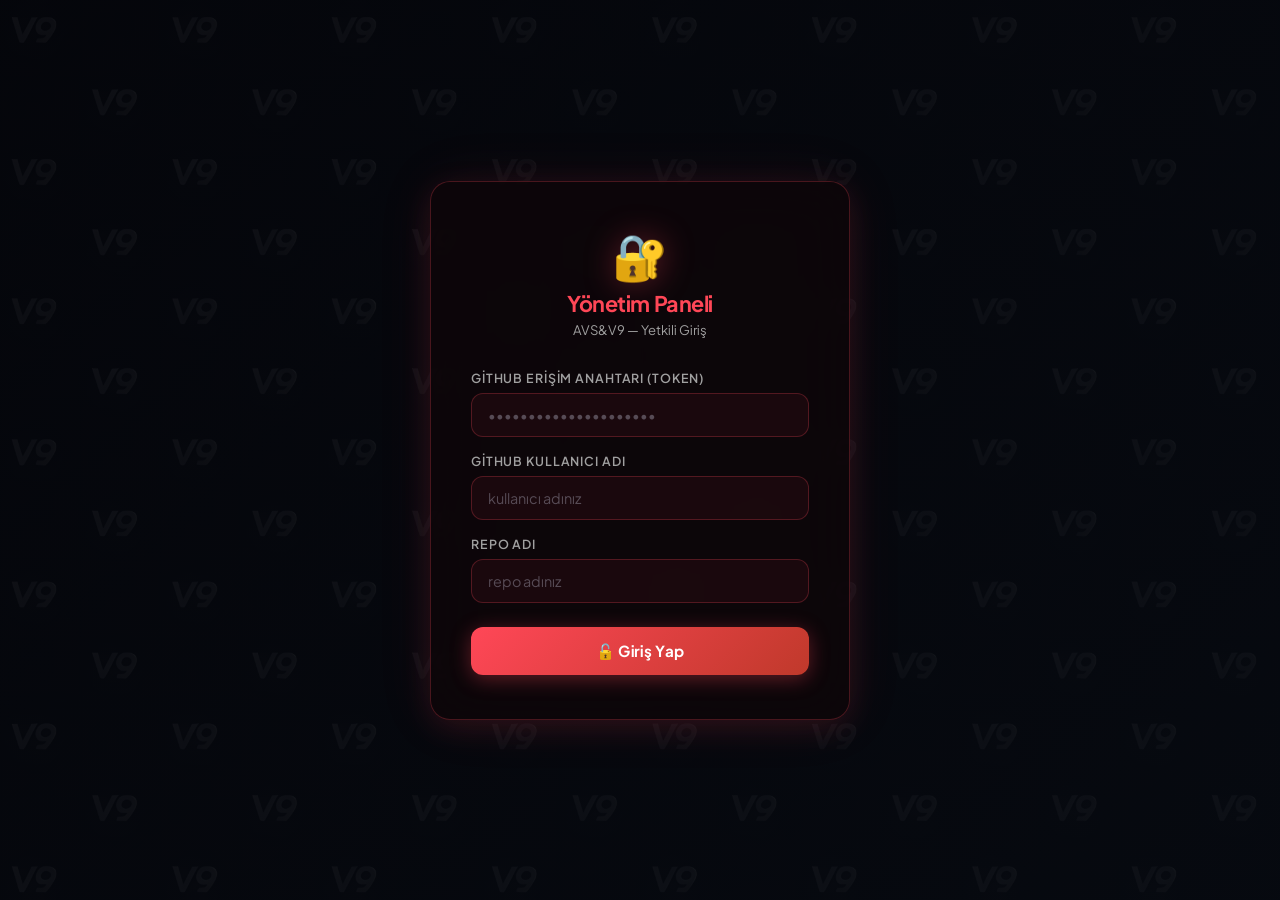
==== commit 19faffeb: "13.08/23.59" ====
--- a/admin.html
+++ b/admin.html
@@ -546,7 +546,7 @@
     <!-- SortableJS (Drag & Drop Sıralama için) -->
     <script src="https://cdn.jsdelivr.net/npm/sortablejs@latest/Sortable.min.js"></script>
     <script src="script.js" defer></script>
-    <script src="admin-v4.js" defer></script>
+    <script src="admin.js?v=4.0" defer></script>
 
     <!-- LiGHTBOX -->
     <div class="admin-lightbox" id="adminLightbox">
